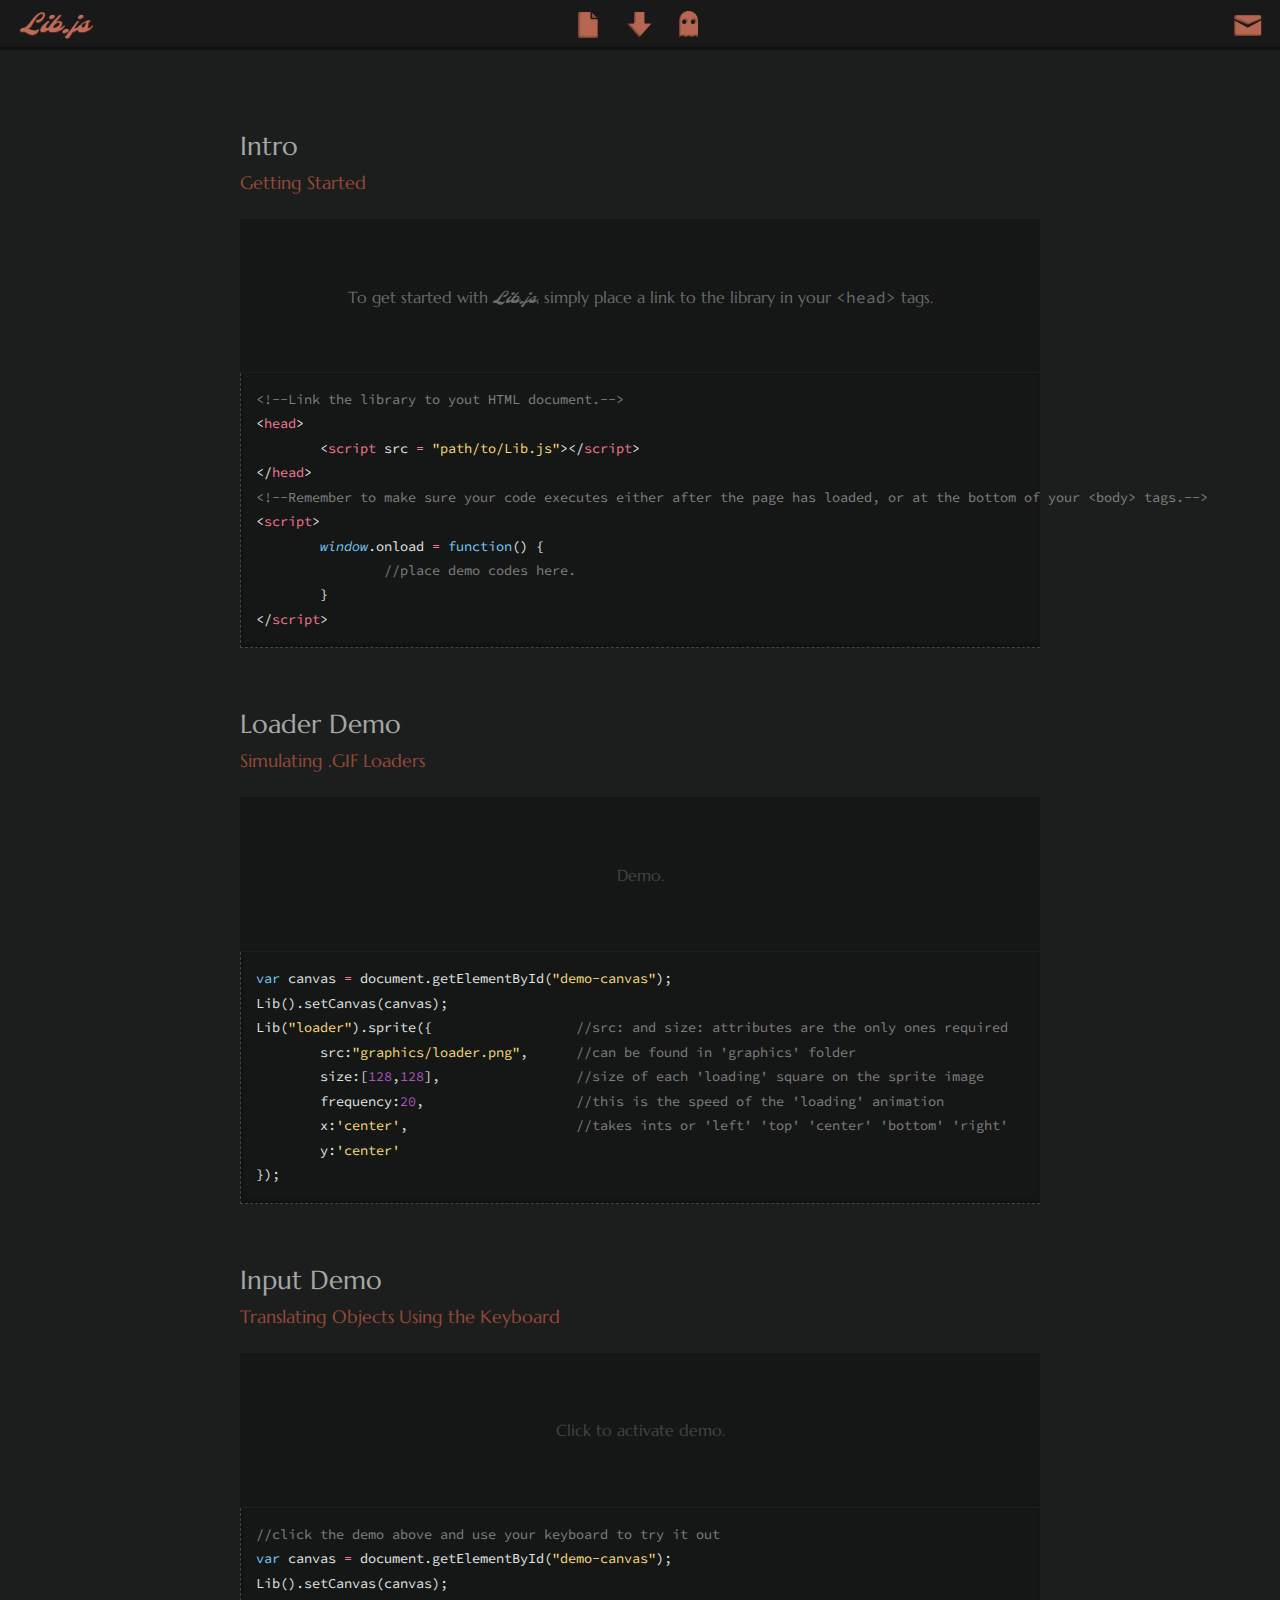
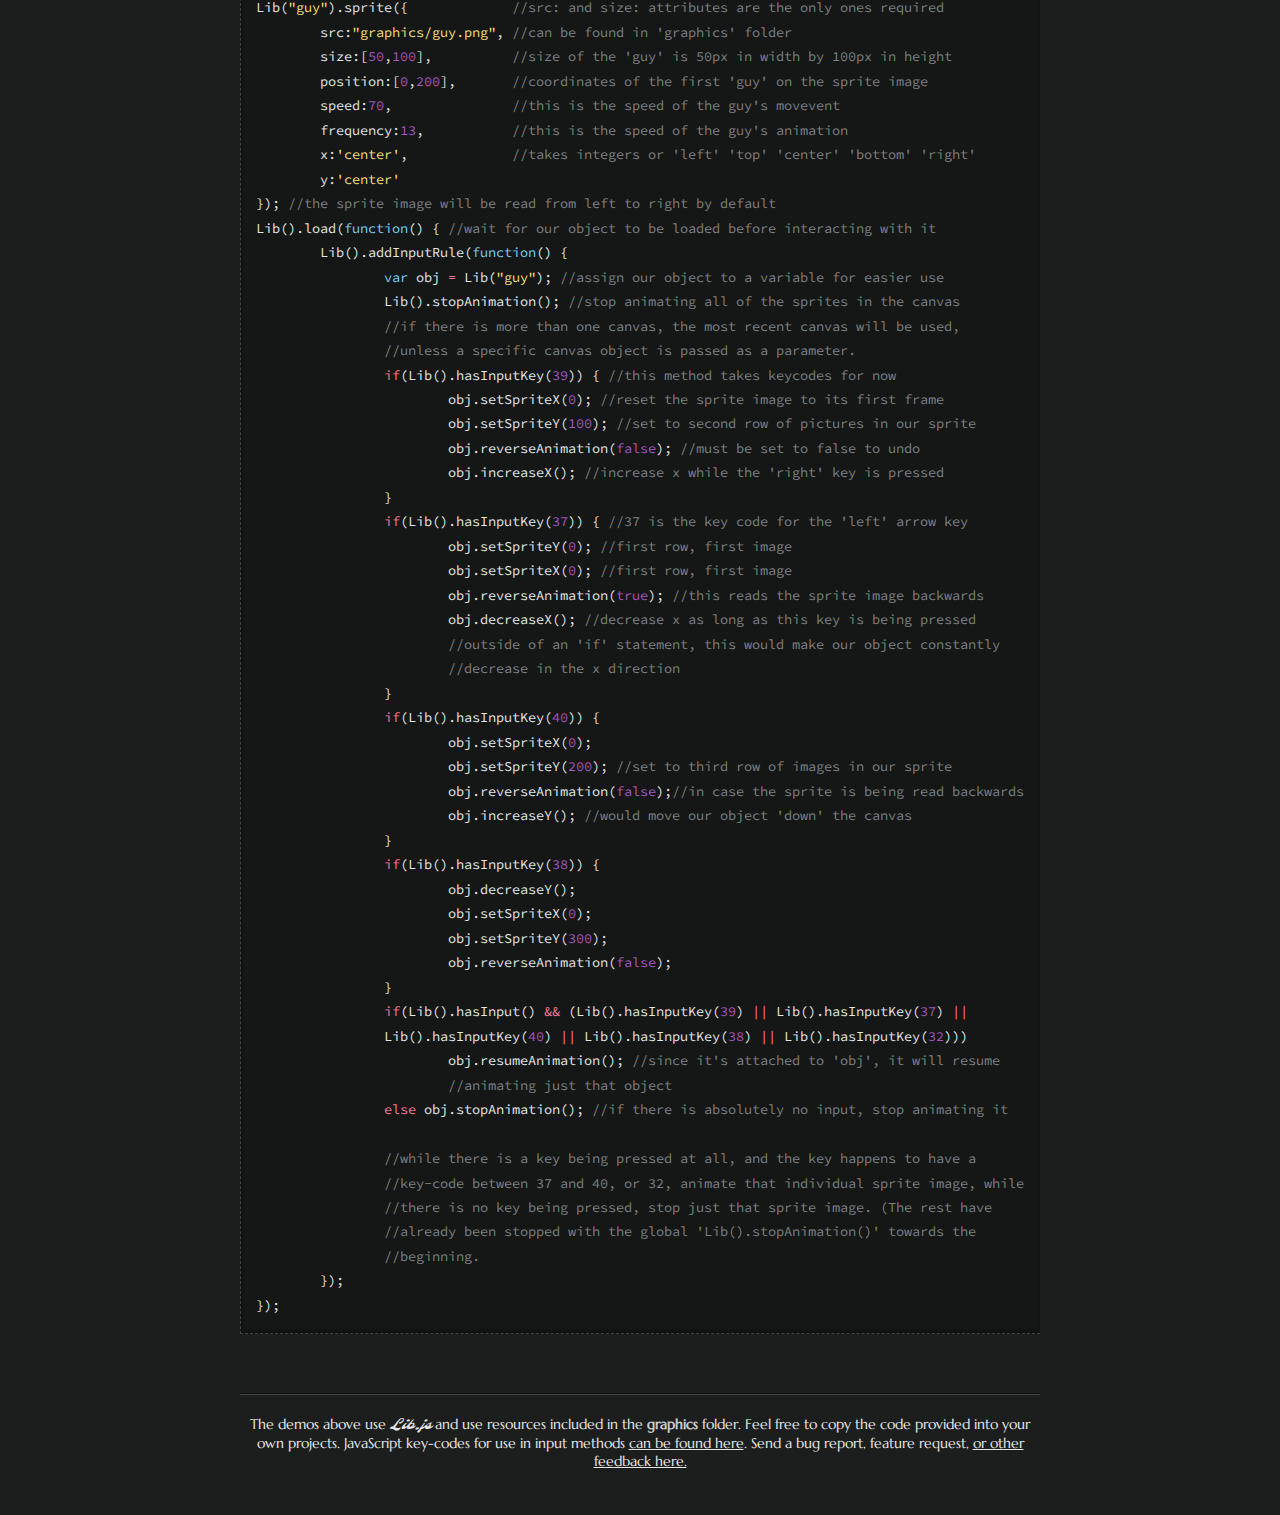
==== docs/index.html @ c692d0a7 "move documentation file to docs folder" ====
<!DOCTYPE html>
<html lang="en-us">
<head>
<meta charset="UTF-8"/>
	<title>Lib.js - Demos</title>
<link rel="stylesheet" href="css/reset.css"/>
<link rel="stylesheet" href="css/styles.css"/>
<script src="https://ajax.googleapis.com/ajax/libs/jquery/2.0.0/jquery.min.js"></script>
<script src="Lib.js"></script>
<script src="data/data.js"></script>
<script>
window.onload = function() {
	var canvas = document.getElementsByTagName("canvas");
	for(var i=0;i<canvas.length;i++) {
		canvas[i].addEventListener('focus',function() {
			Site.canvasFocused = true;
		});
		canvas[i].addEventListener('blur',function() {
			Site.canvasFocused = false;
		});
	}
	Lib().setCanvas(canvas[0]);
	Lib("loader").sprite({
		src:'graphics/loader.png',
		size:[128,128],
		x:'center',
		y:'center'
	});
	Lib().setCanvas(canvas[canvas.length-1]);
	Lib("guy").sprite({
		src:"graphics/guy2.png",
		size:[50,100],
		position:[0,200],
		speed:70,
		frequency:13,
		x:'center',
		y:'center'
	});
	Lib().load(function() {
		Lib().addInputRule(function() {
			var obj = Lib("guy");
			Lib().stopAnimation(canvas[1]);
			if(Lib().hasInputKey(39)) {
				if(obj.getX() >= Lib().canvas.width) obj.setX(-obj.getWidth());
				obj.setSpriteX(0);
				obj.setSpriteY(100);
				obj.reverseAnimation(false);
				obj.increaseX();
			}
			if(Lib().hasInputKey(37)) {
				if(obj.getX() + obj.getWidth() <= 0) obj.setX(Lib().canvas.width);
				obj.setSpriteY(0);
				obj.setSpriteX(0);
				obj.reverseAnimation(true);
				obj.decreaseX();
			}
			if(Lib().hasInputKey(40)) {
				if(obj.getY() >= Lib().canvas.height) obj.setY(-obj.getHeight());
				obj.setSpriteX(0);
				obj.setSpriteY(200);
				obj.reverseAnimation(false);
				obj.increaseY();
			}
			if(Lib().hasInputKey(38)) {
				if(obj.getY() + obj.getHeight() <= 0) obj.setY(Lib().canvas.height);
				obj.decreaseY();
				obj.setSpriteX(0);
				obj.setSpriteY(300);
				obj.reverseAnimation(false);
			}
			if(Lib().hasInput() && (Lib().hasInputKey(39) || Lib().hasInputKey(37) || Lib().hasInputKey(40) || Lib().hasInputKey(38) || Lib().hasInputKey(32))) obj.resumeAnimation();
			else obj.stopAnimation();
		});
	});
};
</script>
</head>
<body>
<div id="top">
	<div id="brand">Lib.js</div><!--#brand-->
	<div id="menu">
		<ul>
			<li data-label="documentation"></li>
			<li data-label="Thanks For Your Support!"></li>
			<li data-label="index"></li>
		</ul>
	</div><!--#menu-->
	<div id="contact">
		<ul>
			<li data-label="contact"></li>
		</ul>
	</div><!--#contact-->
</div><!--#top-->
<div id="wrapper">
	<div class="demo-wrapper" id="demo-wrapper">
		<div class="doc-box-title">Intro</div><!--.subtitle-->
		<div class="doc-box-subtitle">Getting Started</div><!--.subtitle-->
		<div class="doc-box-demo" style="padding:0;">
			<p class="text">To get started with <span class="libjs">Lib.js</span>, simply place a link to the library in your <samp>&lt;head&gt;</samp> tags.</p>
		</div><!--.doc-box-demo-->
		<div class="doc-box-des">
			<pre>
			&lt;!--Link the library to yout HTML document.--&gt;
			&lt;head&gt;
			  &lt;script src = "path/to/Lib.js"&gt;&lt;/script&gt;
			&lt;/head&gt;
			&lt;!--Remember to make sure your code executes either after the page has loaded, or at the bottom of your &lt;body&gt; tags.--&gt;
			&lt;script&gt;
			  window.onload = function() {
			    //place demo codes here.
			  }
			&lt;/script&gt;
			</pre>
		</div><!--.doc-box-des-->
		<div class="doc-box-title">Loader Demo</div><!--.subtitle-->
		<div class="doc-box-subtitle">Simulating .GIF Loaders</div><!--.subtitle-->
		<div class="doc-box-demo">
			<p class="demo">Demo.</p>
			<canvas width="800">
				<pre>
					//Your browser does not support HTML5, try upgrading to a newer one!
				</pre>
			</canvas>
		</div><!--.doc-box-demo-->
		<div class="doc-box-des">
			<pre>
			var canvas = document.getElementById("demo-canvas");
			Lib().setCanvas(canvas);
			Lib("loader").sprite({      //src: and size: attributes are the only ones required
			  src:"graphics/loader.png",  //can be found in 'graphics' folder
			  size:[128,128],      //size of each 'loading' square on the sprite image
			  frequency:20,      //this is the speed of the 'loading' animation
			  x:'center',      //takes ints or 'left' 'top' 'center' 'bottom' 'right'
			  y:'center'
			});
			</pre>
		</div><!--.doc-box-des-->
		<div class="doc-box-title">Input Demo</div><!--.subtitle-->
		<div class="doc-box-subtitle">Translating Objects Using the Keyboard</div><!--.subtitle-->
		<div class="doc-box-demo">
			<p class="demo">Click to activate demo.</p>
			<canvas width="800">
				<pre>
					//Your browser does not support HTML5, try upgrading to a newer one!
				</pre>
			</canvas>
		</div><!--.doc-box-demo-->
		<div class="doc-box-des">
			<pre>
			//click the demo above and use your keyboard to try it out
			var canvas = document.getElementById("demo-canvas");
			Lib().setCanvas(canvas);
			Lib("guy").sprite({    //src: and size: attributes are the only ones required
			  src:"graphics/guy.png",  //can be found in 'graphics' folder
			  size:[50,100],    //size of the 'guy' is 50px in width by 100px in height
			  position:[0,200],  //coordinates of the first 'guy' on the sprite image
			  speed:70,    //this is the speed of the guy's movevent
			  frequency:13,    //this is the speed of the guy's animation
			  x:'center',    //takes integers or 'left' 'top' 'center' 'bottom' 'right'
			  y:'center'
			}); //the sprite image will be read from left to right by default
			Lib().load(function() {  //wait for our object to be loaded before interacting with it
			  Lib().addInputRule(function() {
			    var obj = Lib("guy"); //assign our object to a variable for easier use
			    Lib().stopAnimation(); //stop animating all of the sprites in the canvas
			    //if there is more than one canvas, the most recent canvas will be used,
			    //unless a specific canvas object is passed as a parameter.
			    if(Lib().hasInputKey(39)) { //this method takes keycodes for now
			      obj.setSpriteX(0); //reset the sprite image to its first frame
			      obj.setSpriteY(100); //set to second row of pictures in our sprite
			      obj.reverseAnimation(false); //must be set to false to undo
			      obj.increaseX(); //increase x while the 'right' key is pressed
			    }
			    if(Lib().hasInputKey(37)) { //37 is the key code for the 'left' arrow key
			      obj.setSpriteY(0); //first row, first image
			      obj.setSpriteX(0); //first row, first image
			      obj.reverseAnimation(true); //this reads the sprite image backwards
			      obj.decreaseX(); //decrease x as long as this key is being pressed
			      //outside of an 'if' statement, this would make our object constantly
			      //decrease in the x direction
			    }
			    if(Lib().hasInputKey(40)) {
			      obj.setSpriteX(0);
			      obj.setSpriteY(200); //set to third row of images in our sprite
			      obj.reverseAnimation(false);//in case the sprite is being read backwards
			      obj.increaseY(); //would move our object 'down' the canvas
			    }
			    if(Lib().hasInputKey(38)) {
			      obj.decreaseY();
			      obj.setSpriteX(0);
			      obj.setSpriteY(300);
			      obj.reverseAnimation(false);
			    }
			    if(Lib().hasInput() &amp;&amp; (Lib().hasInputKey(39) || Lib().hasInputKey(37) ||
			    Lib().hasInputKey(40) || Lib().hasInputKey(38) || Lib().hasInputKey(32)))
			      obj.resumeAnimation(); //since it's attached to 'obj', it will resume
			      //animating just that object
			    else obj.stopAnimation(); //if there is absolutely no input, stop animating it

			    //while there is a key being pressed at all, and the key happens to have a
			    //key-code between 37 and 40, or 32, animate that individual sprite image, while
			    //there is no key being pressed, stop just that sprite image. (The rest have
			    //already been stopped with the global 'Lib().stopAnimation()' towards the
			    //beginning.
			  });
			});
			</pre>
		</div><!--.doc-box-des-->
		<div class="doc-box">
			<div id="footer" style="padding-bottom:15px;margin-top:10px;">The demos above use <span class="libjs">Lib.js</span> and use resources included in the <b>graphics</b> folder. Feel free to copy the code provided into your own projects. JavaScript key-codes for use in input methods <a href="http://www.cambiaresearch.com/articles/15/javascript-char-codes-key-codes">can be found here</a>. Send a bug report, feature request,  <a href="mailto:juuanv@gmail.com">or other feedback here.</a></div><!--#footer-->
		</div><!--.doc-box-->
	</div><!--.demo-wrapper-->
</div><!--#wrapper-->
</body>
</html>
---- docs/css/styles.css ----
@import url(http://fonts.googleapis.com/css?family=Source+Code+Pro);
@import url(http://fonts.googleapis.com/css?family=Marcellus);
@import url(http://fonts.googleapis.com/css?family=Molle:400italic);

a {
text-decoration:none; color:inherit;
}
body,html {
width:100%; font:normal 16px 'Marcellus'; color:#f0f0f0;
}
body {
background:rgb(28,30,29); font:normal 16px 'Marcellus',sans-serif; color:rgb(228,230,229);
}

#top {
width:100%; height:50px; background:rgba(16,16,16,0.35)/*rgb(148,72,57) rgb(228,230,230)*/; border-bottom:0 solid rgb(41,41,41)/*rgb(166,151,151)*/; position:relative;
box-shadow:inset 0 -3px 0 rgb(16,16,16);
}
	#brand {
	min-width:10px; padding:9px 9px 9px 20px; text-align:left; margin:0; font-style:italic; font-family:'Molle'; font-size:1.6em; color:rgb(191,107,90); text-shadow:0 1px 0 rgb(92,45,36); position:absolute; cursor:default;
	}
	#menu {
	width:173px; height:100%; margin:0 auto; color:black;
	}
		#menu ul,#contact ul {
		display:block; width:100%; height:100%;
		}
			#menu ul li,#contact ul li {
			display:inline; float:left; min-width:20px; padding:10px; text-align:center; margin:6px 8px 6px 8px; min-height:20px;
			background:url(i/sprite.png); position:relative;
			}
				#menu .label,#contact .label,#Compatibility .label {
				min-width:90px; min-height:20px; background:black; position:absolute; bottom:0; padding:1px 7px 4px 7px; border-radius:3px; text-align:center; color:white;
				}
	#contact {
	width:40px; height:100%; position:absolute; right:20px; top:6px;
	}
#wrapper {
width:94%; margin:12px auto 50px auto;
}
	#note-wrapper {
	width:100%; min-height:100px; float:left; clear:both;
	}
		#preview canvas {
		position:absolute; left:0; top:0; width:100%; height:100%;
		}
		#syntax {
		box-shadow:0 1px 0 rgb(52,57,52); font-size:1.1em;
		}
			#syntax pre {
			font-family:'Source Code Pro'; text-align:left; line-height:1.8em; display:block; margin:0; font-size:0.85em; padding:7px 0 7px 15px;
			border-bottom:1px dashed rgb(64,70,64); border-left:1px dashed rgb(64,70,64); background:rgba(16,17,16,0.55);
			box-shadow: inset 1px -2px 3px rgb(16,16,16);
			}
				#syntax pre b {
				color:rgb(221,235,151);
				}
				#syntax pre or {
				color:rgb(235,207,151);
				}
	.box-wrapper {
	width:100%; min-height:100px; float:left; clear:both; margin-bottom:50px;
	}
		.box-wrapper a {
		color:rgb(148,72,57);
		}
			.box-wrapper a:hover {
			text-decoration:underline;
			}
		#about {
		background:; padding:10px; border-bottom:1px solid rgb(16,16,16);
		box-shadow:0 1px 0 rgb(52,57,52); text-align:justify; color:rgb(173,205,210)/*rgb(202,205,205)*/; text-shadow:0 -1px 0 rgb(37,39,38);
		}
			#about a {
			text-decoration:underline; color:rgb(145,216,249);
			}
		.box {
		width:600px; min-height:20px; margin:60px auto 60px auto; clear:both;
		}
		.box-title {
		font-size:2em; padding-top:20px; text-align:center; color:rgb(163,168,166); text-shadow:0 -1px 0 rgb(0,0,0);
		}
	#sidebar {
	float:left; width:220px; min-height:200px; border-right:1px solid rgb(64,70,64); margin:50px 0 0; padding:20px 0 0 0;
	box-shadow:inset -1px 0 0 rgb(16,16,16);
	}
		#sidebar ul {
		width:100%; display:block; float:left;
		}
			#sidebar ul li {
			display:block; min-width:100px; float:left; text-align:left; clear:both; margin:5px 0 5px 0; color:rgb(163,168,166); cursor:pointer;
			}
				#sidebar ul li:hover {
				text-decoration:underline;
				}
				#sidebar ul li.sub1 {
				padding-left:40px; font-size:0.8em;
				}
	#doc-content {
	min-width:500px; max-width:800px;float:left; min-height:100px; margin:50px 0 0 30px; padding:20px 0 0 0;
	}
		.doc-spotlight {
		float:left; min-height:10px; padding:10px; background:rgb(16,16,16); font-size:1.135em; border-bottom:2px solid rgb(0,0,0); text-shadow:0 -1px 0 black; color:rgb(163,168,166); clear:right;
		}
			.doc-spotlight a {
			font:inherit; color:rgb(148,72,57);
			}
		.doc-box-wrapper {
		float:left; width:100%; height:100px; margin:20px 0 0 0; text-align:justify; color:rgb(202,204,204); text-shadow:0 -1px 0 black;
		}
			#footer {
			width:100%; clear:both; float:left; min-height:10px; margin-top:50px; padding:20px 0 50px 0; border-top:1px solid rgb(64,70,64);
			text-align:center; font-size:0.9em;
			box-shadow:0 -1px 0 rgb(16,16,16);
			}
			.doc-box-subtitle {
			font-size:1.1em; float:left; margin:0 0 10px 0; color:rgb(163,168,166); clear:both; text-align:left; color:rgb(148,72,57);
			}
			.doc-box-title {
			font-size:1.6em; float:left; margin:20px 0 10px 0; color:rgb(163,168,166); clear:both;
			}
			.doc-box {
			float:left; margin:10px 0 30px 0; clear:both;
			}
				.doc-box a {
				text-decoration:underline;
				}
				.doc-box b {
				color:rgb(203,205,204);
				}
				.doc-box code {
				
				}
				.doc-box p {
				display:block; font-size:0.965em; min-height:1em;
				}
					.doc-box p.def {
					font-size:0.9em; color:rgb(138,146,121);
					}
					.doc-box p.def2 {
					font-size:0.9em; color:rgb(173,205,210);
					}
				.doc-box pre {
				font-family:'Source Code Pro'; text-align:left; line-height:1.8em; display:block; margin:25px 0 25px 0; font-size:0.9em; padding:15px 15px 15px 15px; clear:both;
				border-bottom:1px dashed rgb(64,70,64); border-left:1px dashed rgb(64,70,64); word-wrap:break-word; width:769px; max-width:769px; background:rgba(16,17,16,0.55);
				box-shadow: inset 1px -2px 3px rgb(16,16,16);
				}
				.doc-box samp {
				font-family:'Source Code Pro'; color:rgb(145,216,249);
				}
				.doc-box ul {
				display:block; width:800px; float:left; margin:30px 0 0 0; font-size:0.9em; position:relative;
				}
				.doc-box ul li {
				float:left; padding:15px 0 10px 0; width:220px; margin:2px 0 2px 0; position:relative;
				}
					.doc-box ul li.des {
					border-top:1px dashed rgb(54,54,54); width:360px; margin-right:70px; float:left;
					}
						.doc-box ul li.des b {
						color:rgb(211,62,21);
						}
					.doc-box ul li.req {
					border-top:1px dashed rgb(54,54,54); width:150px;
					}
				.doc-box ul li.icon {
				width:100px; height:100px; background:url(i/sprite.png) no-repeat 0 0;
				}
				.doc-box-demo {
				width:800px; margin:25px 0 25px 0; clear:both; padding:15px 0 15px 20px;
				width:100%; max-width:800px; background:rgba(16,17,16,0.55); position:relative;
				box-shadow: inset 1px -2px 3px rgb(16,16,16); float:left;
				}
					.doc-box-demo canvas {
					width:780px; z-index:999; position:relative;
					}
					.doc-box-demo p.demo {
					display:block; padding:10% 0 0 0; width:100%; text-align:center; position:absolute; top:0; left:0; color:rgb(65,69,68);
					}
					.doc-box-demo p.text {
					float:left; margin:0; padding:0; position:relative; text-align:center; width:100%; height:85px; color:rgb(102,108,107);
					}
					.doc-box-demo samp {
					font-family:'Source Code Pro';
					}
	.demo-wrapper {
	width:800px; margin:50px auto 0 auto; padding:10px 0 10px 0; min-height:100px;
	}
		.demo-wrapper .doc-box-demo {
		padding:0; margin:15px 0 0 0; border:0; box-shadow:0 0 0 black; float:left;
		}
		.demo-wrapper .doc-box-demo canvas {
		width:100%; margin:0;
		}
		.demo-wrapper .doc-box-demo p {
		padding-top:8.45%;
		}
			.doc-box-des {
			width:100%; min-height:30px; margin-bottom:40px; float:left;
			}
				.doc-box-des pre {
				font-family:'Source Code Pro'; text-align:left; line-height:1.8em; float:left; margin-top:1px; font-size:0.85em; padding:15px; clear:both;
				border-bottom:1px dashed rgb(64,70,64); border-left:1px dashed rgb(64,70,64); word-wrap:break-word; width:769px; max-width:769px; background:rgba(16,17,16,0.55);
				box-shadow: inset 1px -2px 3px rgb(16,16,16);
				}
.note {
width:500px; height:350px; background:/*rgb(44,100,110)*/; margin:70px 0 0 80px; position:relative; border-width:0 0 1px 0; border-style:solid; border-color:rgb(16,16,16);
float:left; padding:25px; color:rgb(163,168,166); text-align:center; text-shadow:0 -1px 0 black/*rgb(59,133,146)*/; border-radius:1px; display:block;
}
	.note p {
	display:table-cell; vertical-align:middle;
	}
	.note-back {
	background:rgba(16,17,16,0.55); border-color:rgb(93,45,36); text-shadow:0 1px 0 rgb(191,107,90);
	border-left:0px solid rgb(16,16,16); border-bottom:0;
	box-shadow: inset 2px 2px 3px rgb(16,16,16);
	}
.separator {
width:800px; height:0; border-top:1px solid rgb(16,16,16); border-bottom:1px solid rgb(52,57,52); clear:both; margin:0 auto;
}
.vert-shader-1,.vert-shader-2 {
width:1px; height:100%; position:absolute; background:rgb(47,52,50); top:0;
}
.vert-shader-2 {
background:rgba(255,255,255,0.25);
}
.hor-shader-1,.hor-shader-2,.hor-shader-3 {
width:100%; height:1px; position:absolute; background:rgb(47,52,50); left:0;
}
.hor-shader-2 {
background:rgba(255,255,255,0.25);
}
.hor-shader-3 {
background:rgb(166,151,151);
}
.left {
left:0;
}
.right {
right:0;
}
.top {
top:0;
}
.bottom {
bottom:0;
}
.libjs {
font-family:'Molle',cursive; font-style:italic;
}
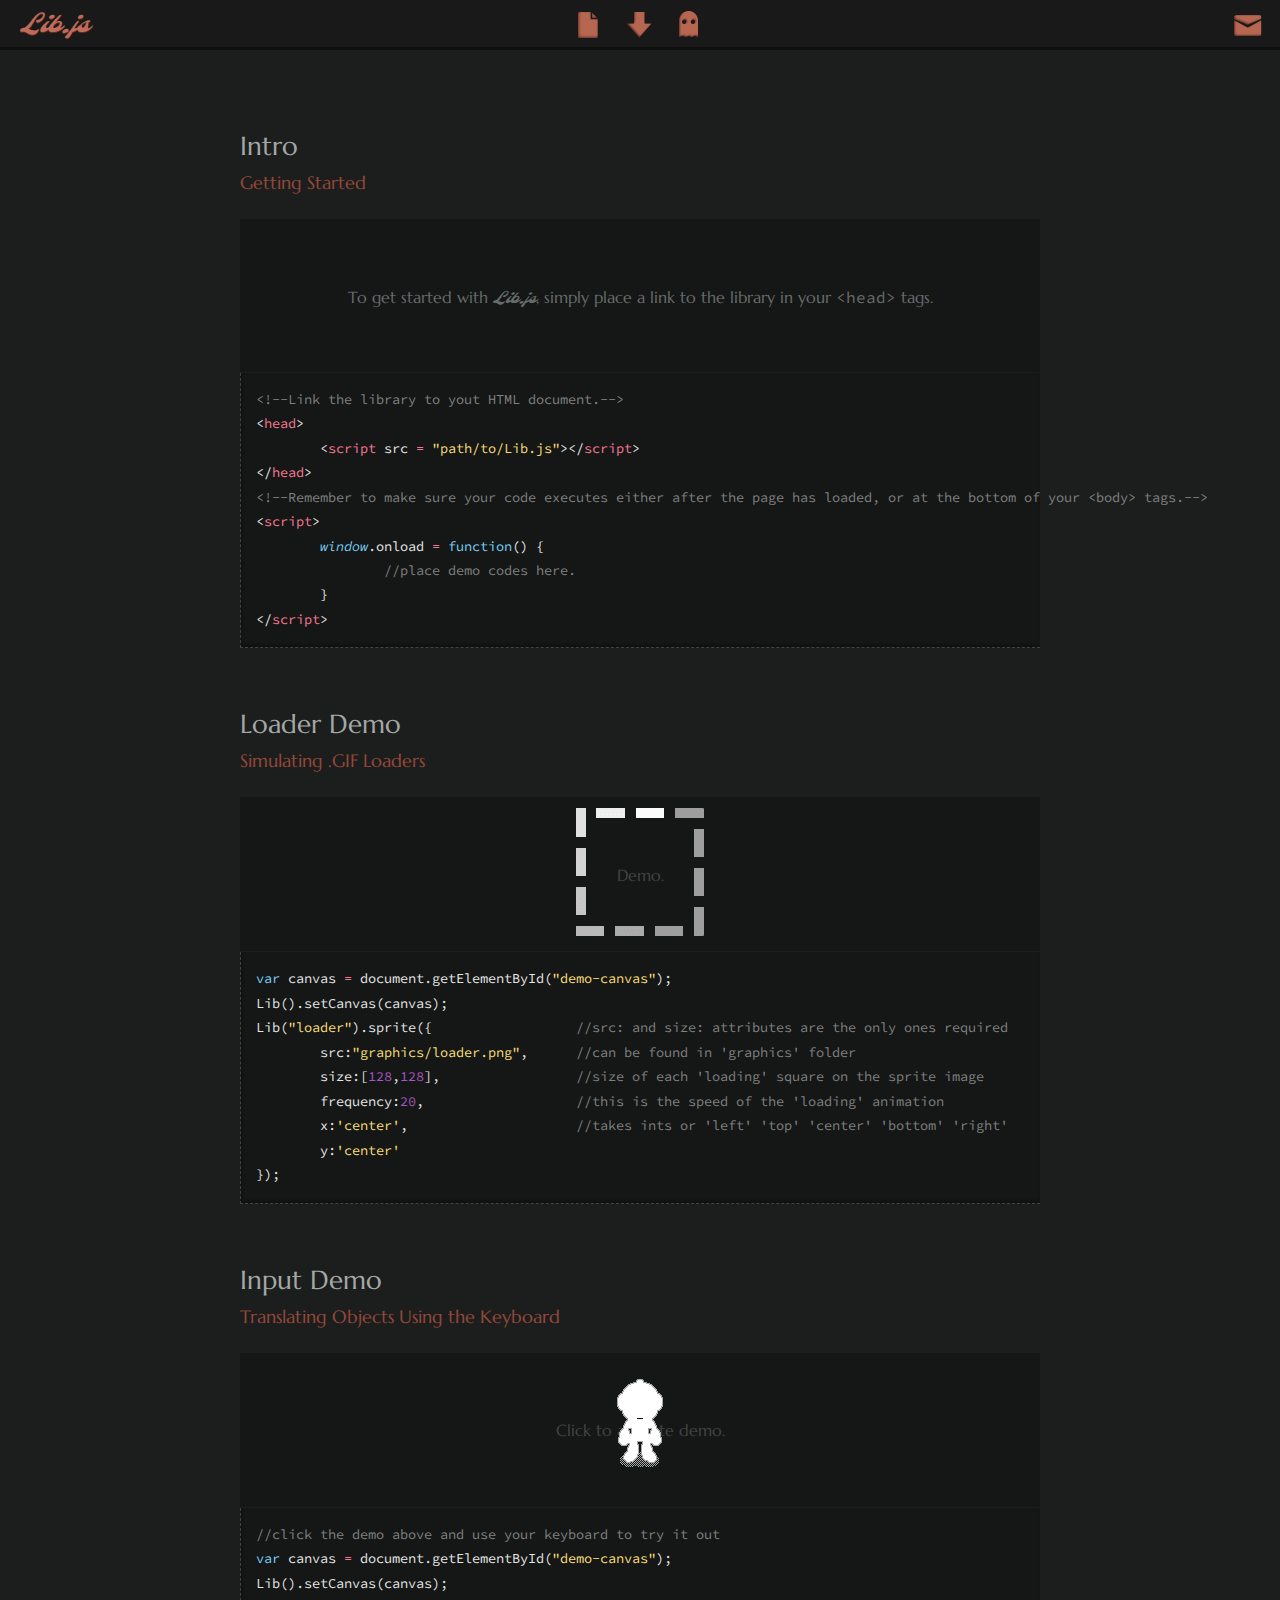
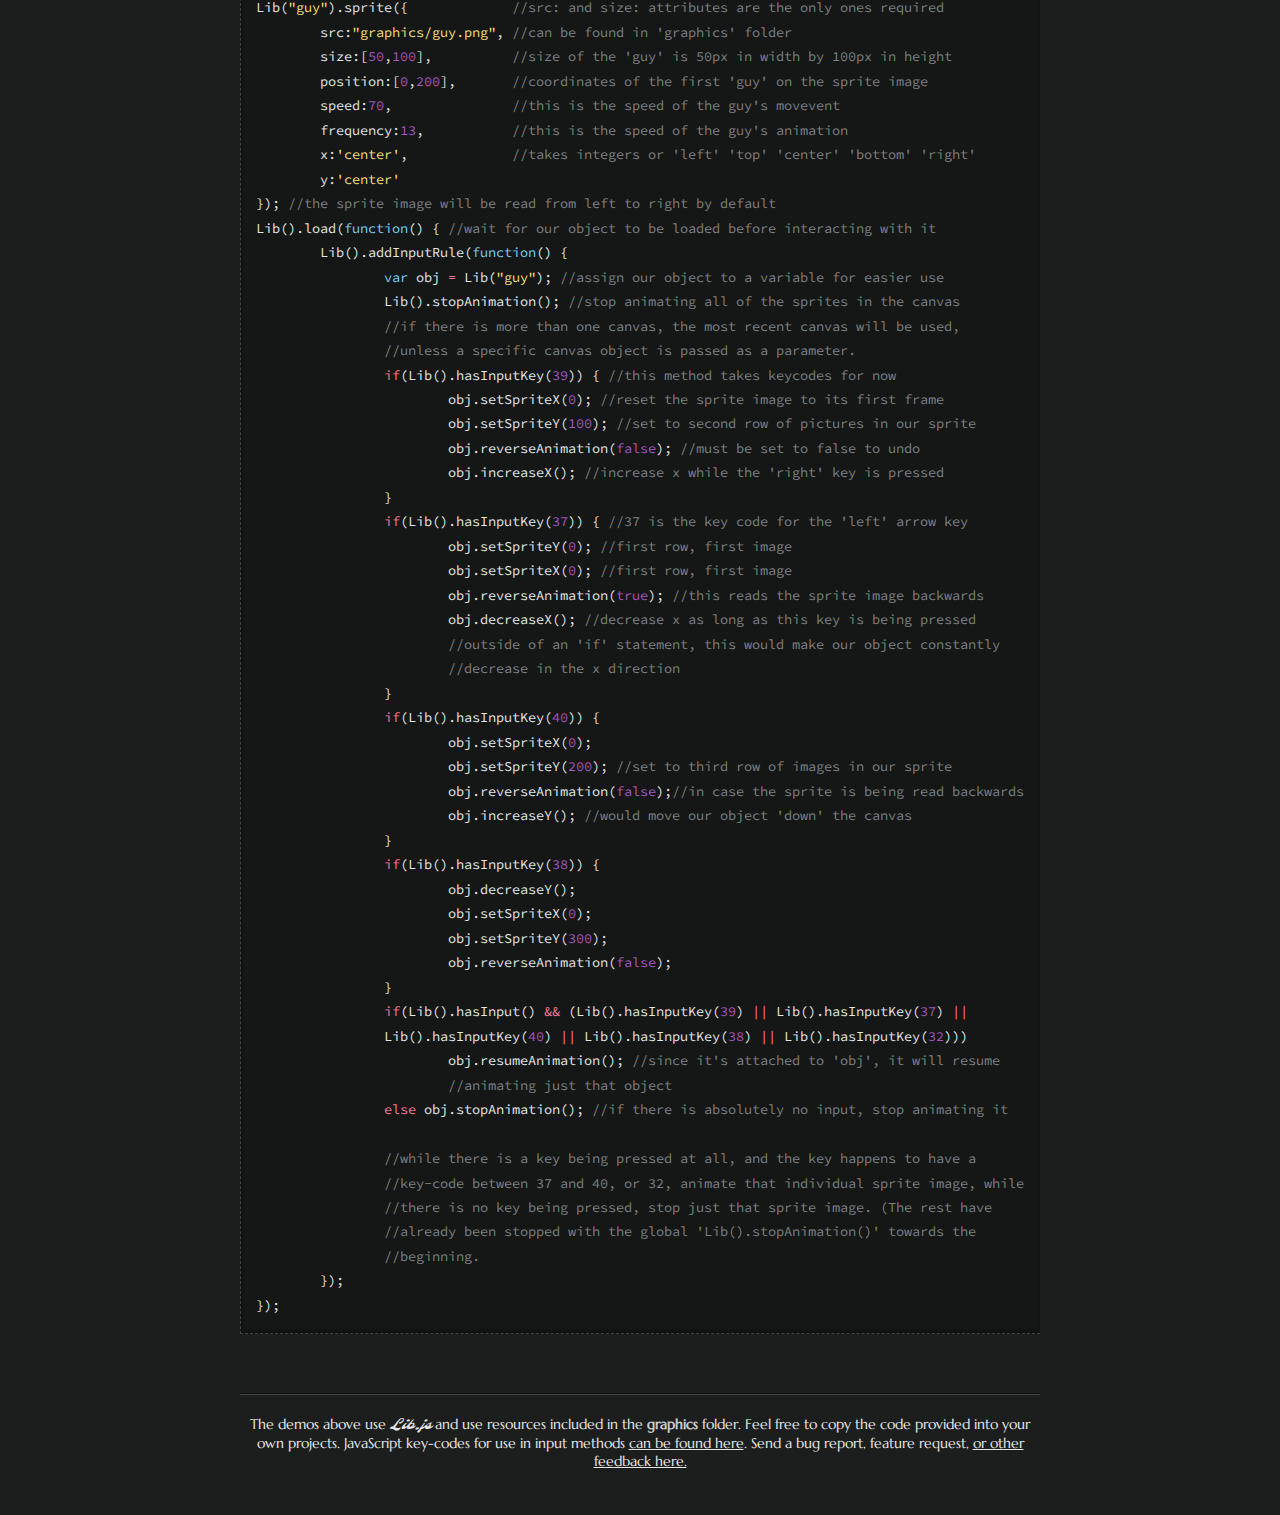
==== commit 4e82f60e: "fix resouece paths to reflect new file location for documentation.html and index.html" ====
--- a/docs/index.html
+++ b/docs/index.html
@@ -6,7 +6,7 @@
 <link rel="stylesheet" href="css/reset.css"/>
 <link rel="stylesheet" href="css/styles.css"/>
 <script src="https://ajax.googleapis.com/ajax/libs/jquery/2.0.0/jquery.min.js"></script>
-<script src="Lib.js"></script>
+<script src="../Lib.js"></script>
 <script src="data/data.js"></script>
 <script>
 window.onload = function() {
@@ -21,14 +21,14 @@
 	}
 	Lib().setCanvas(canvas[0]);
 	Lib("loader").sprite({
-		src:'graphics/loader.png',
+		src:'../graphics/loader.png',
 		size:[128,128],
 		x:'center',
 		y:'center'
 	});
 	Lib().setCanvas(canvas[canvas.length-1]);
 	Lib("guy").sprite({
-		src:"graphics/guy2.png",
+		src:"../graphics/guy2.png",
 		size:[50,100],
 		position:[0,200],
 		speed:70,
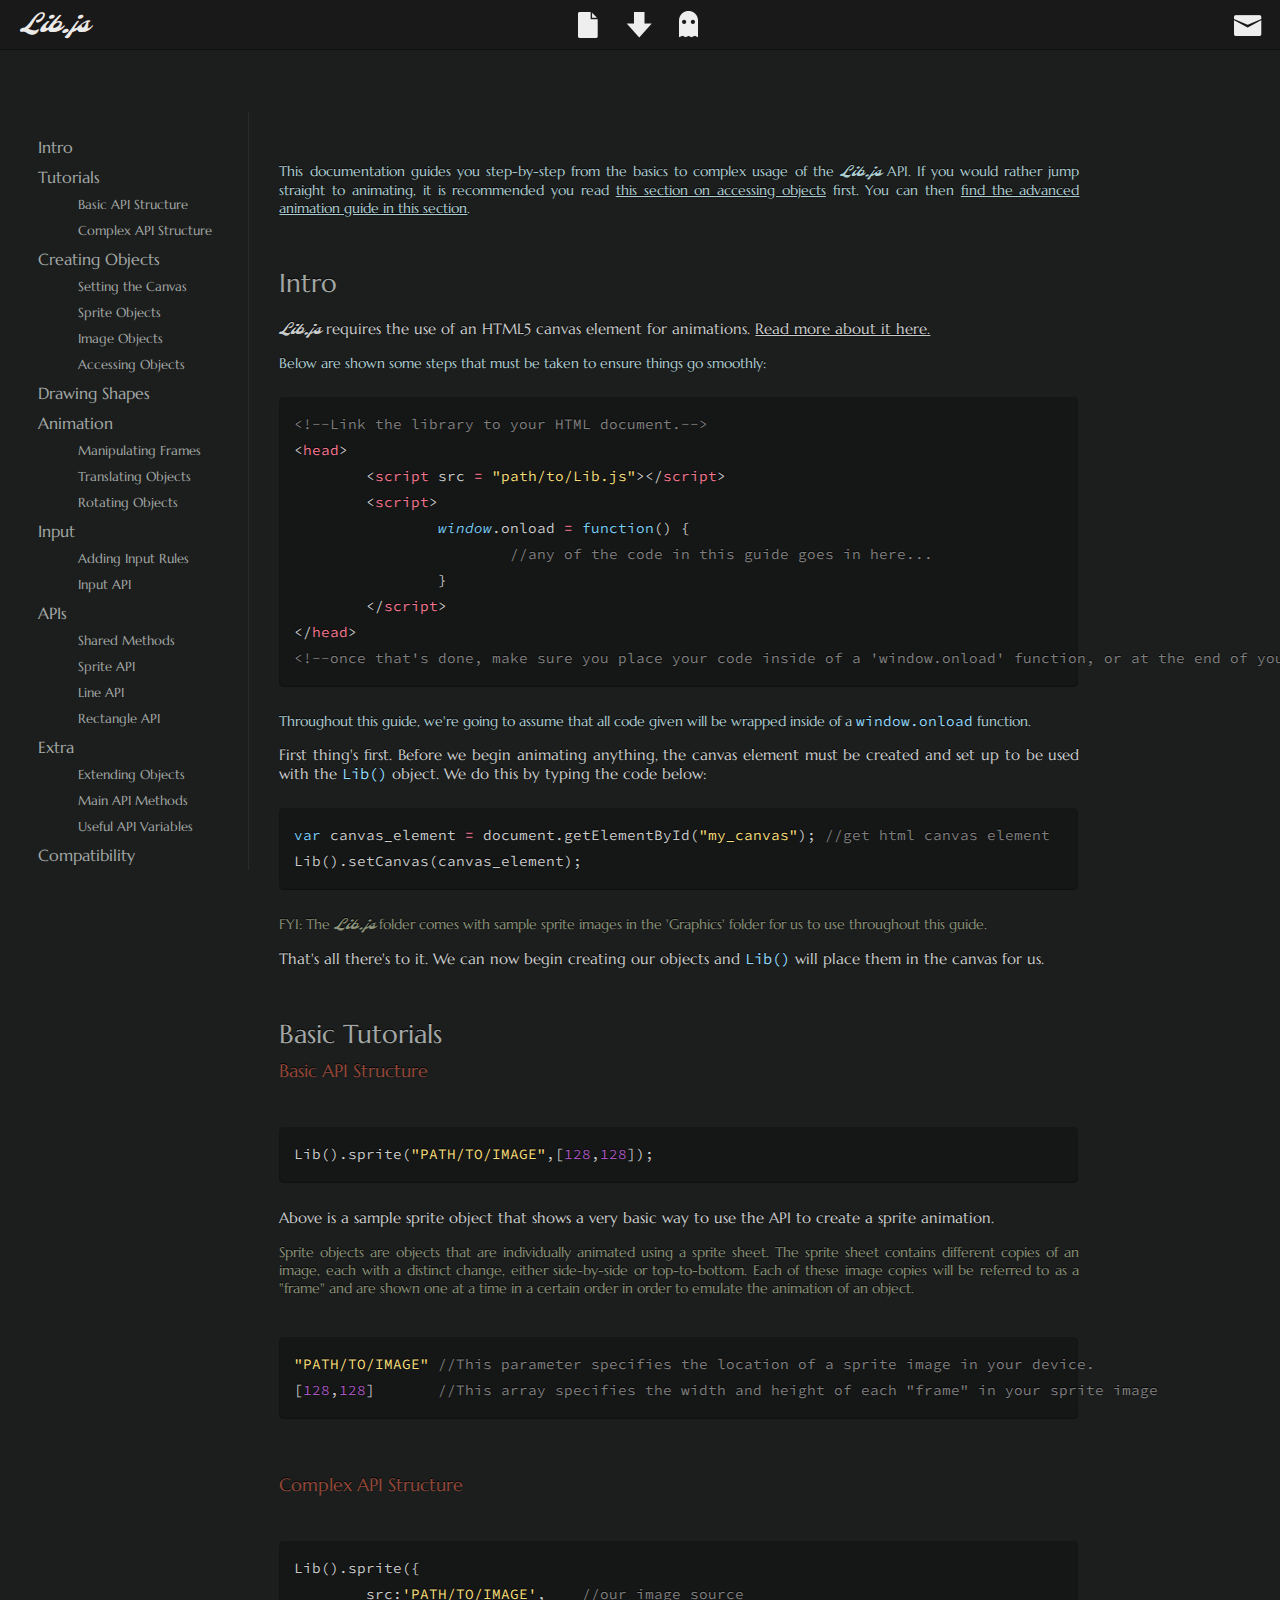
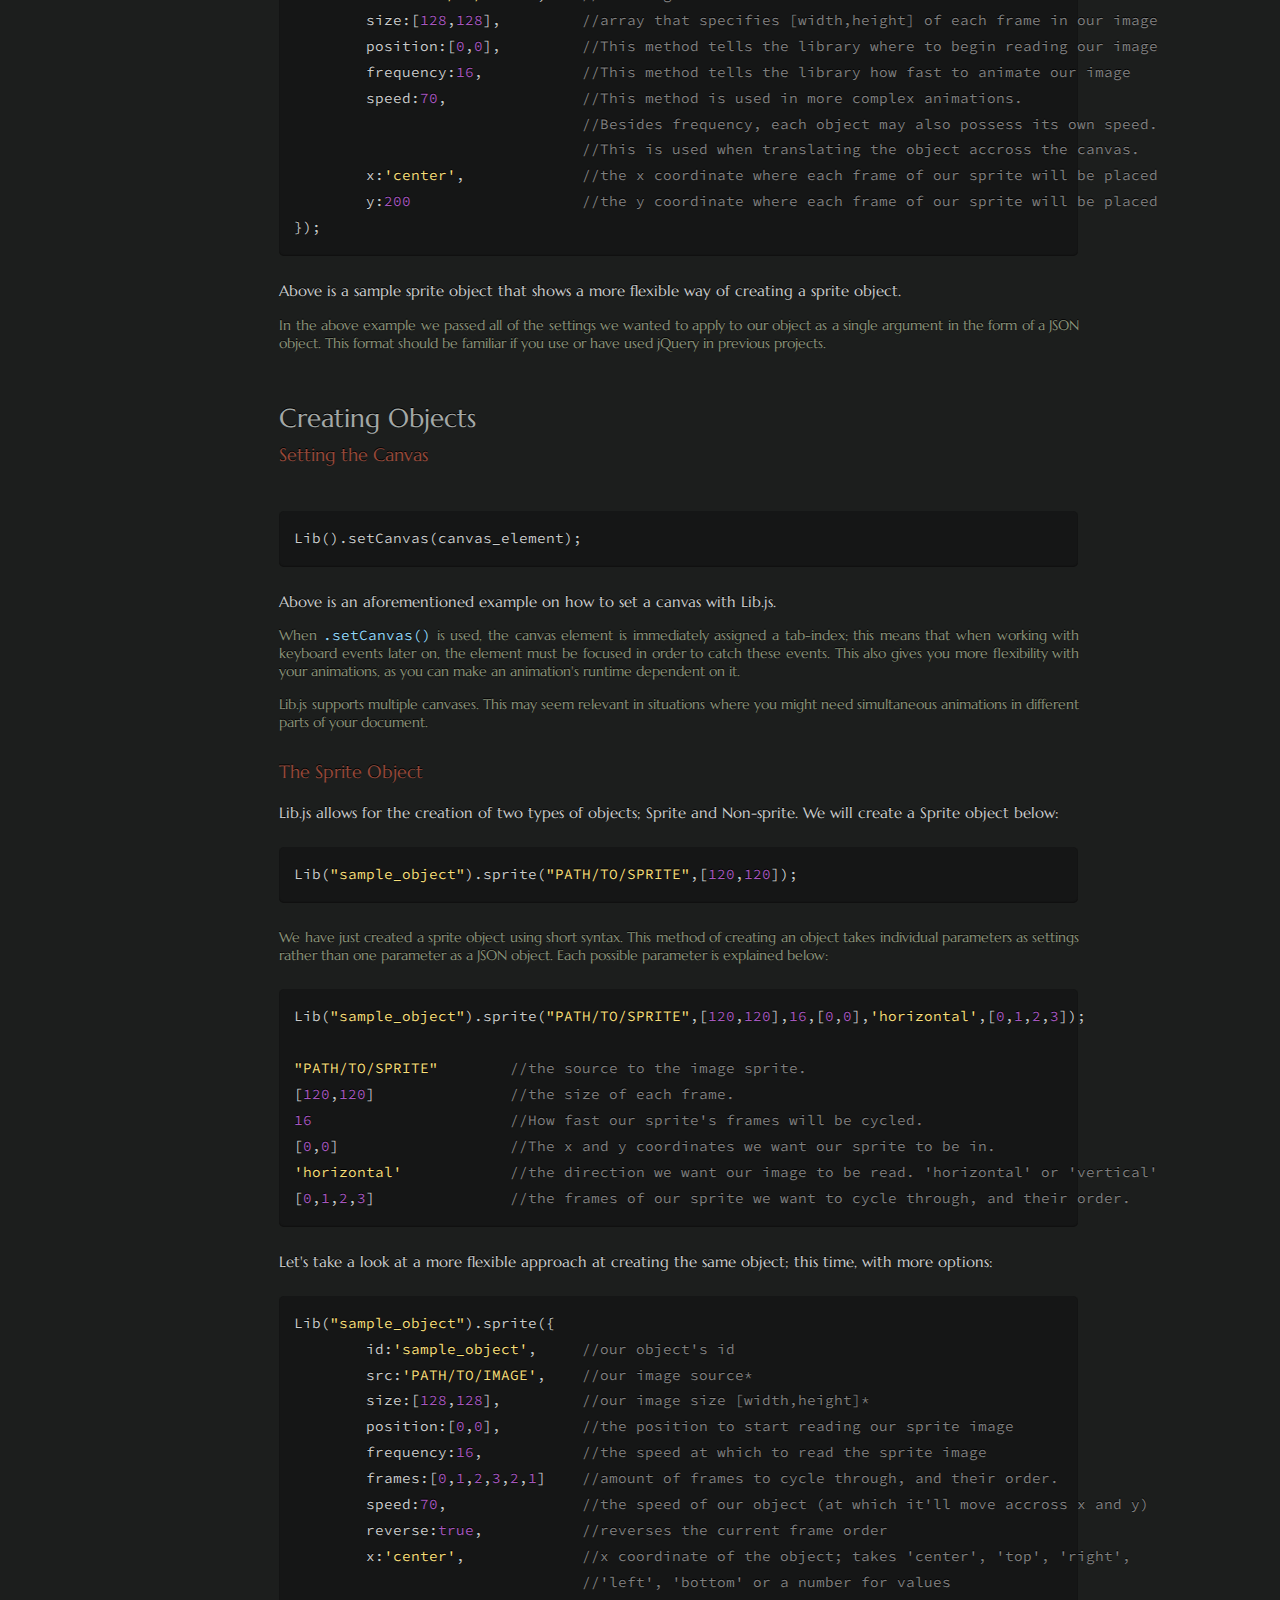
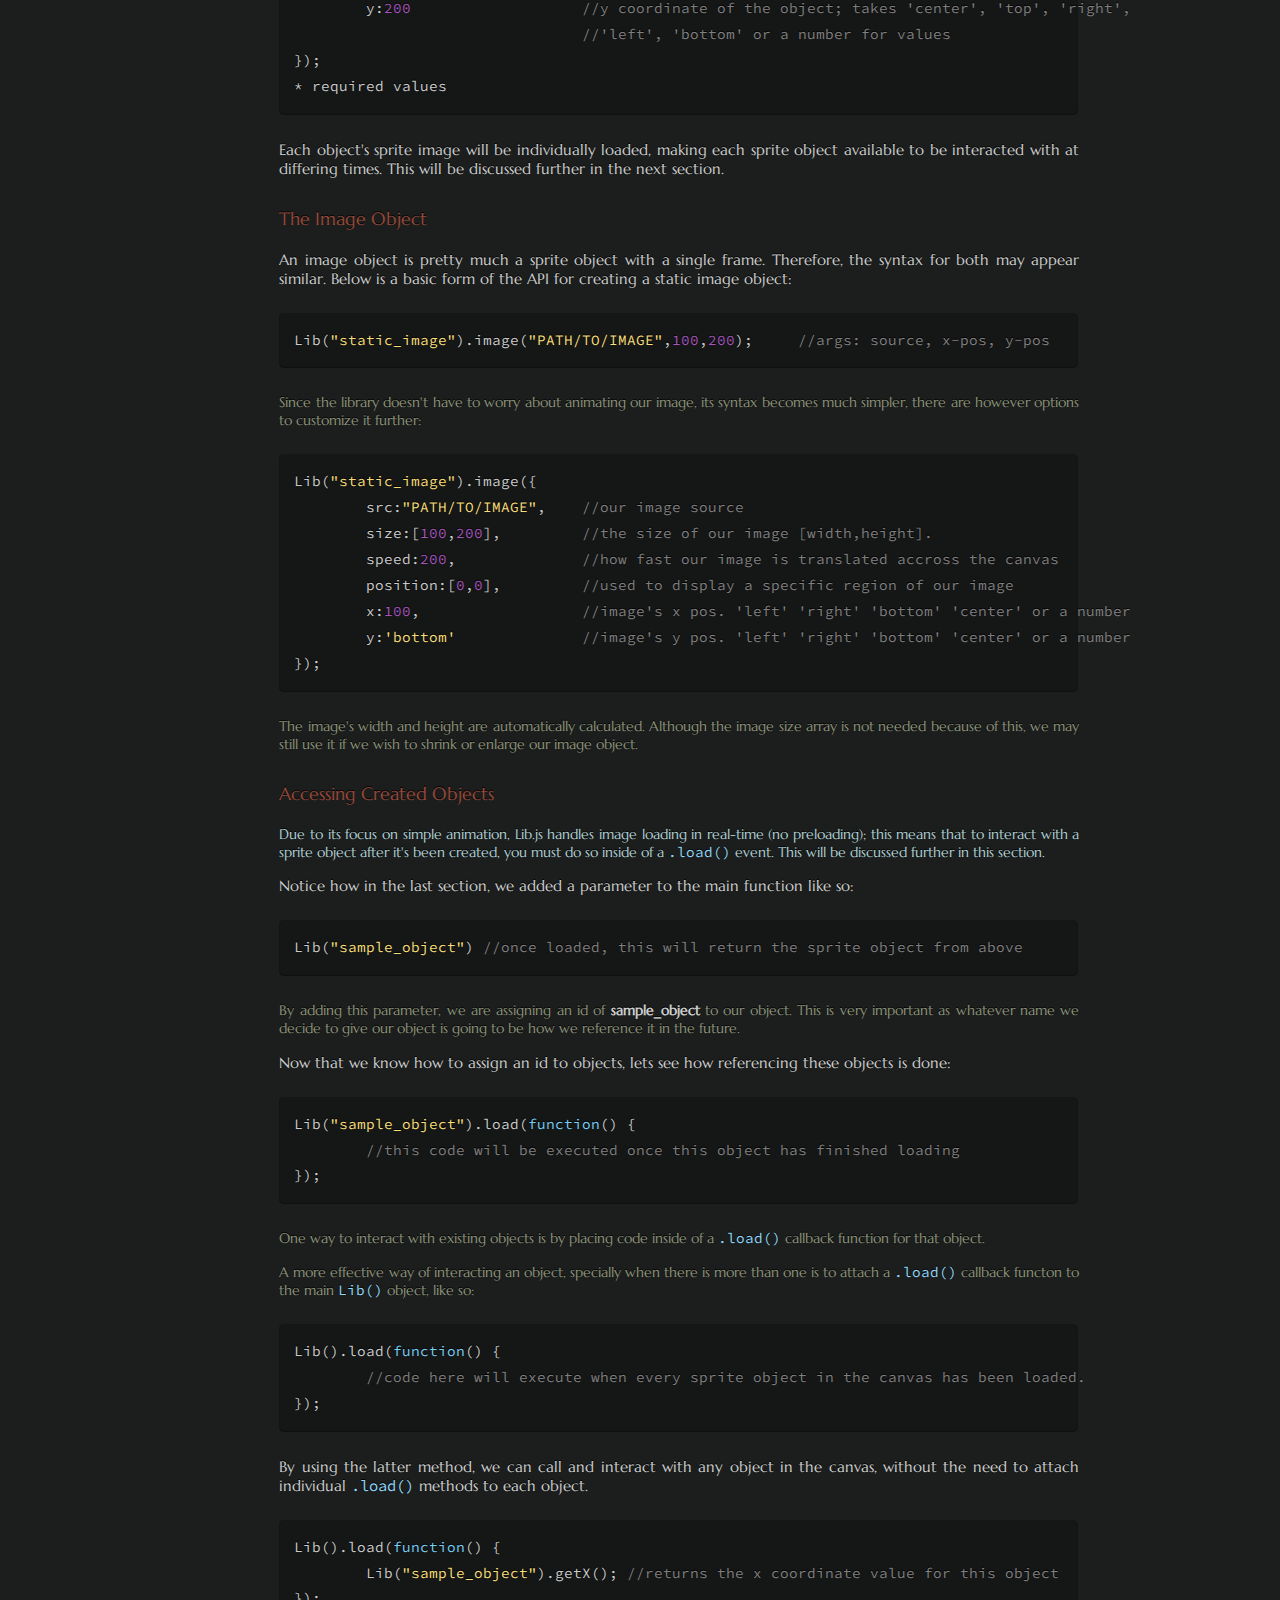
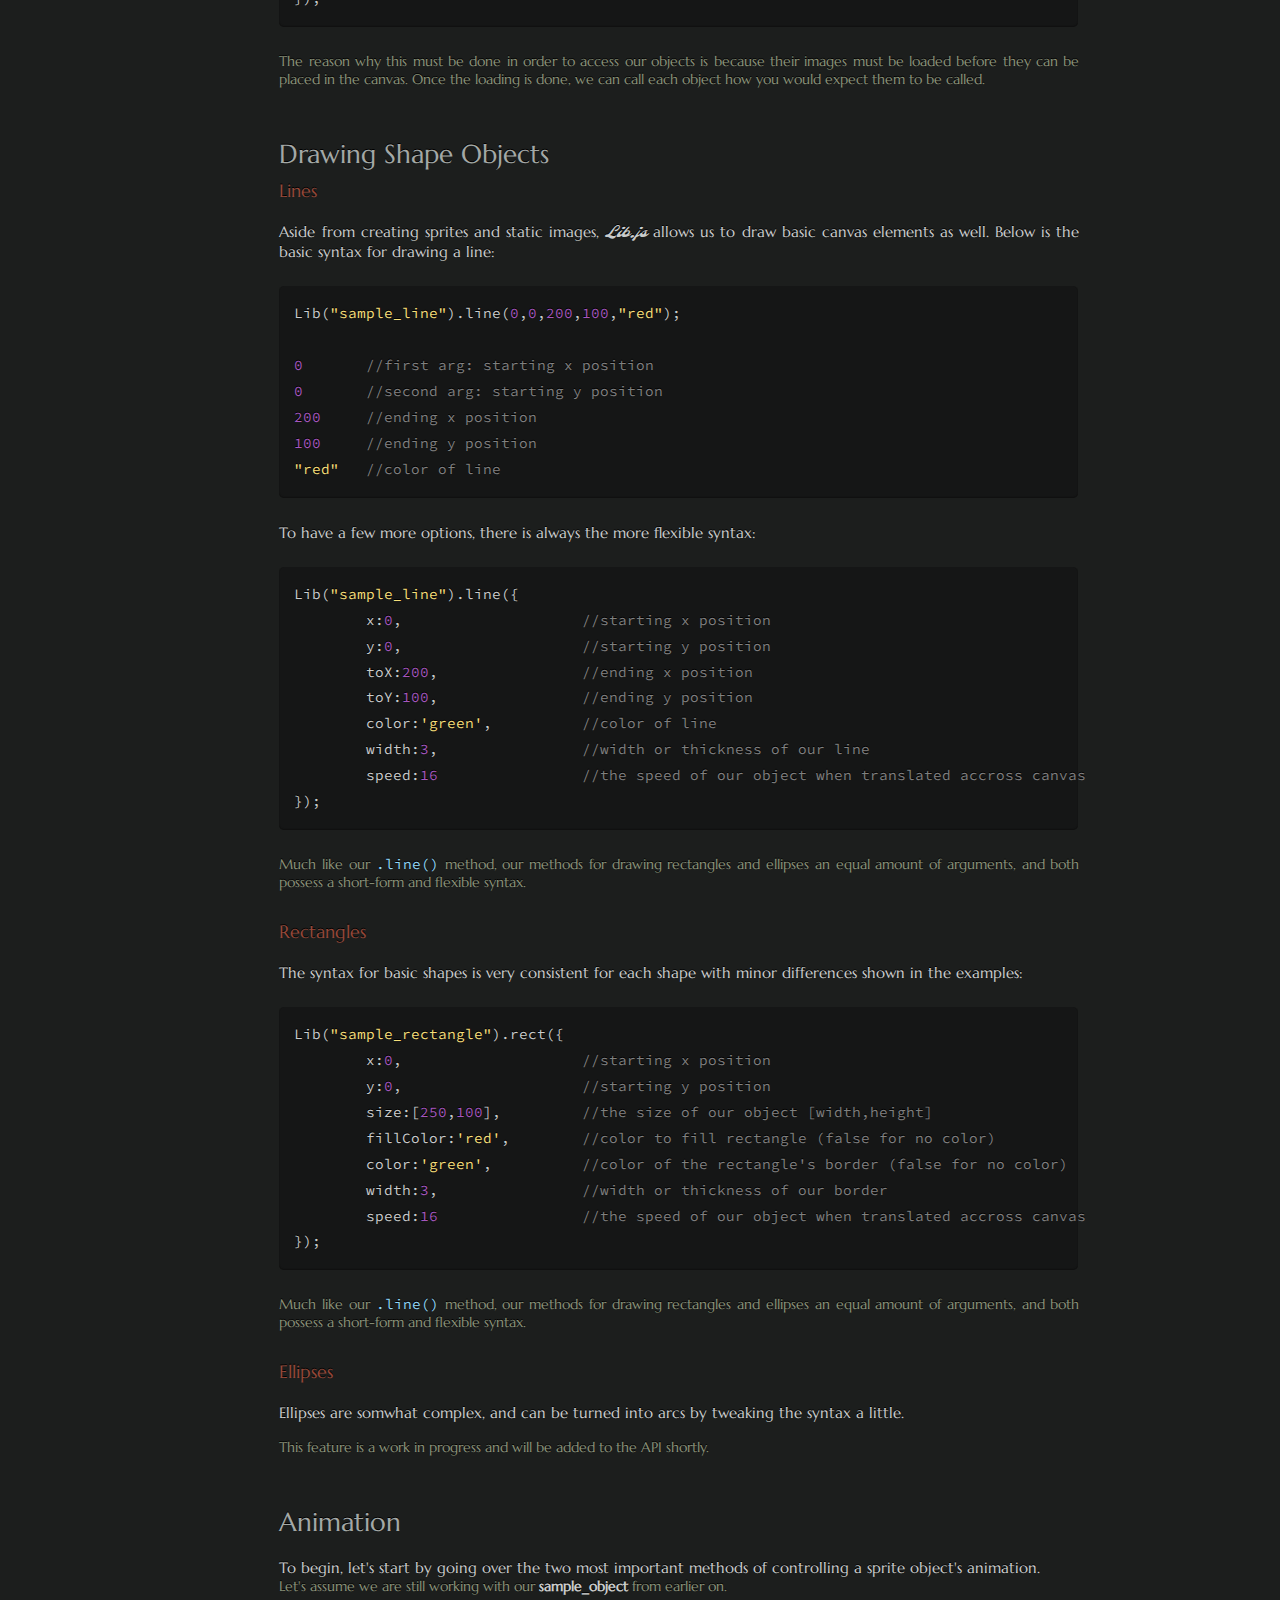
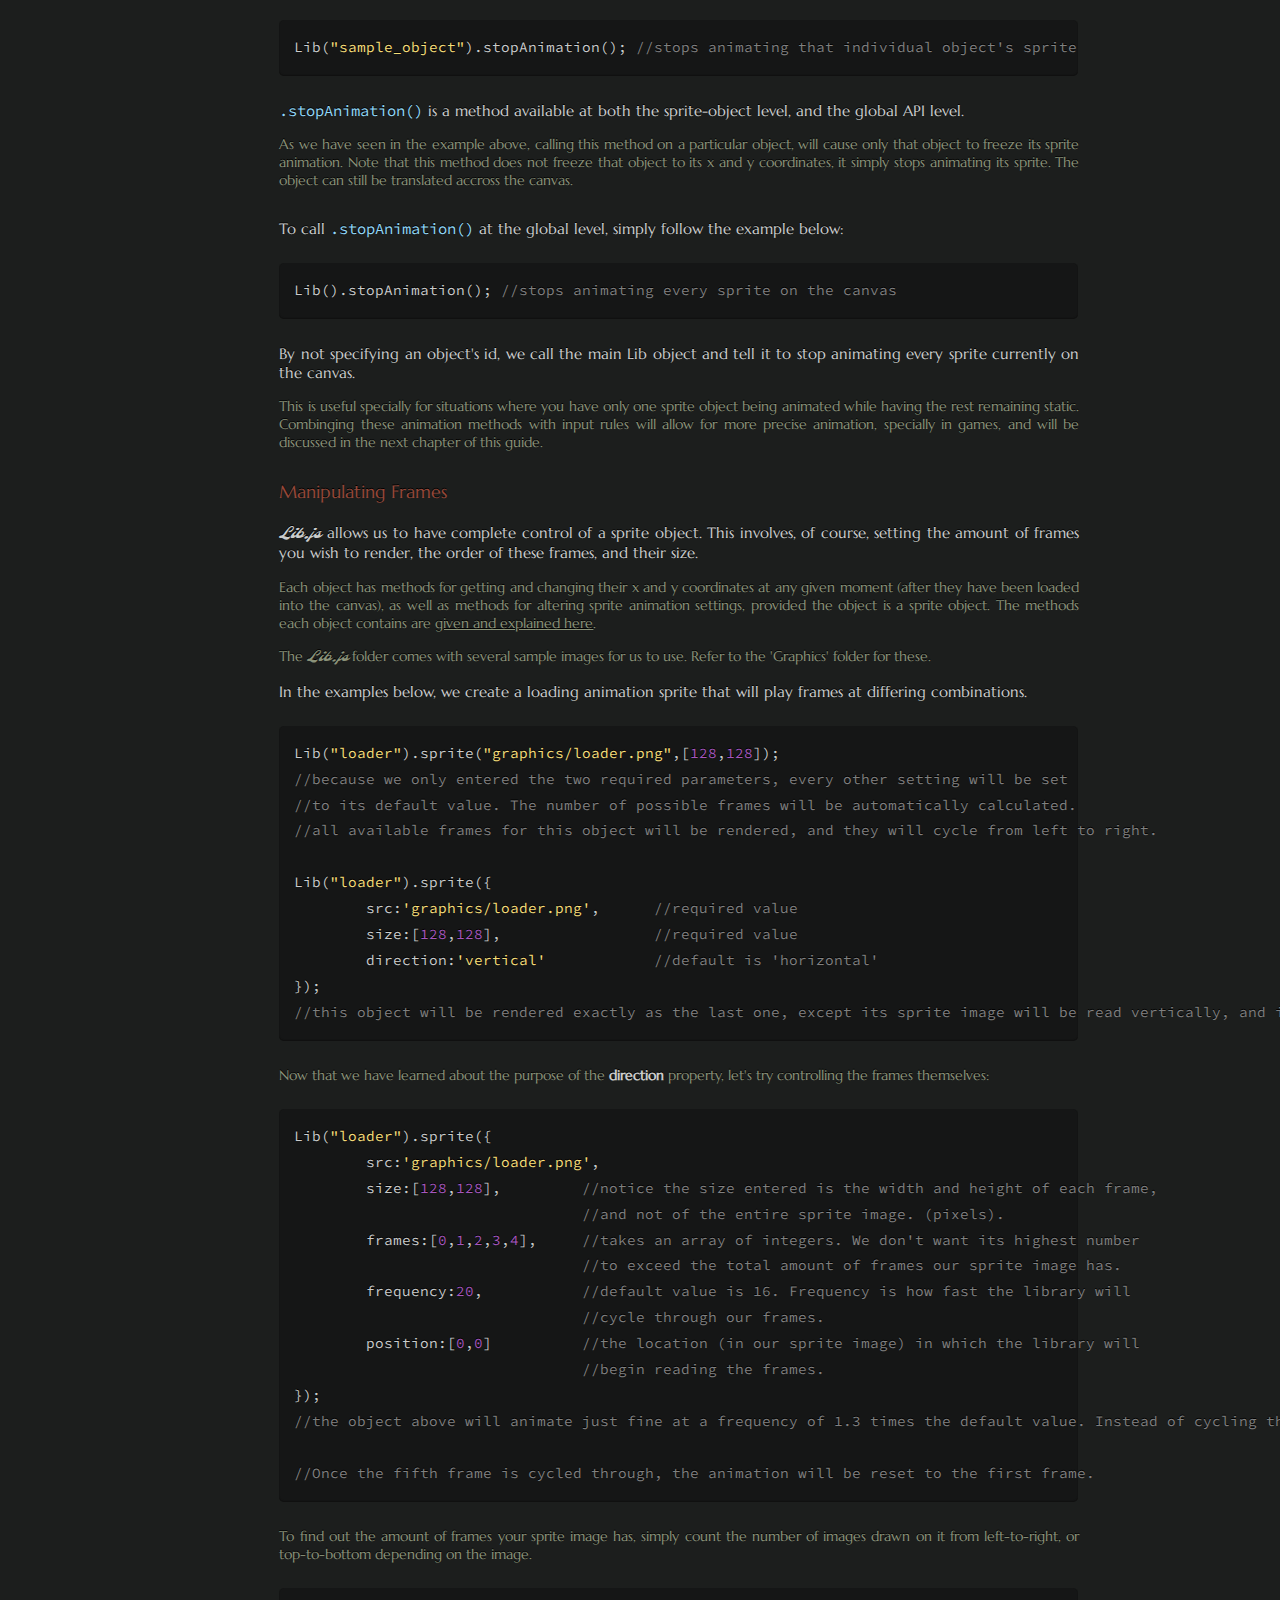
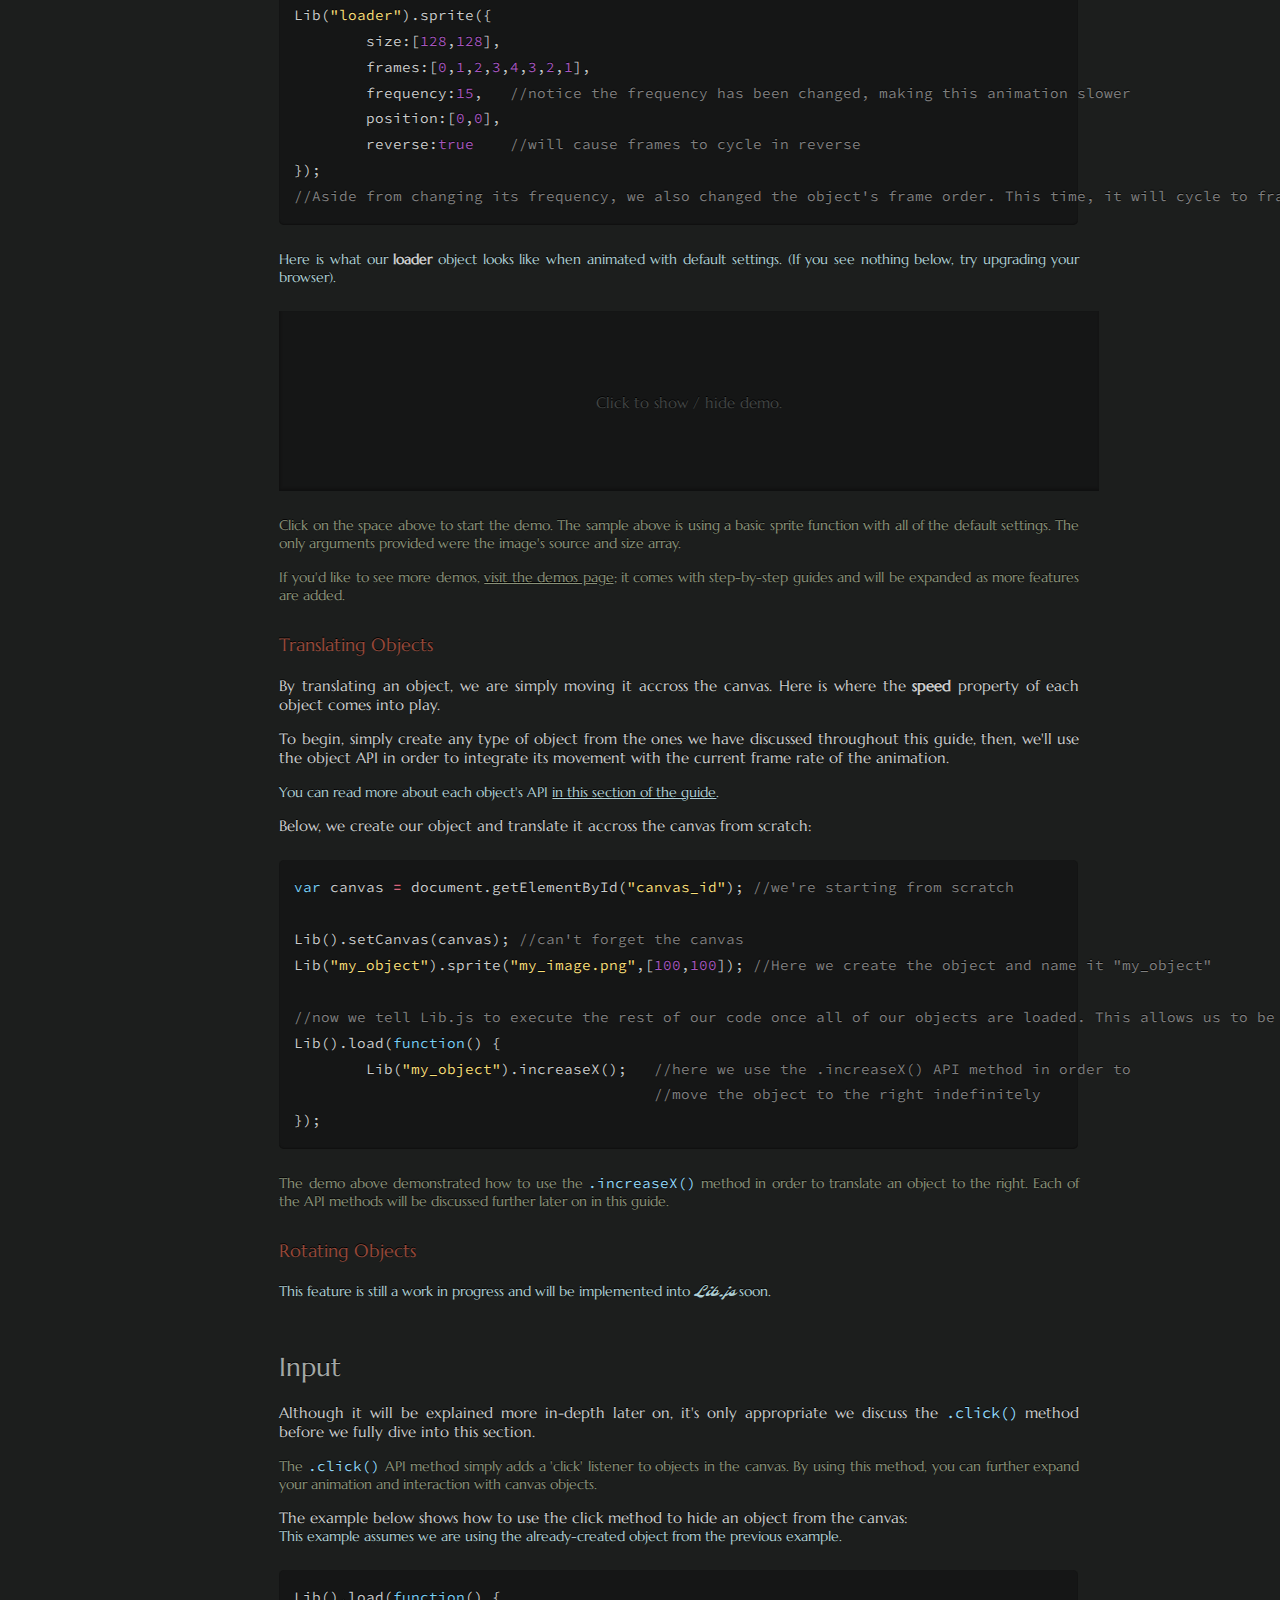
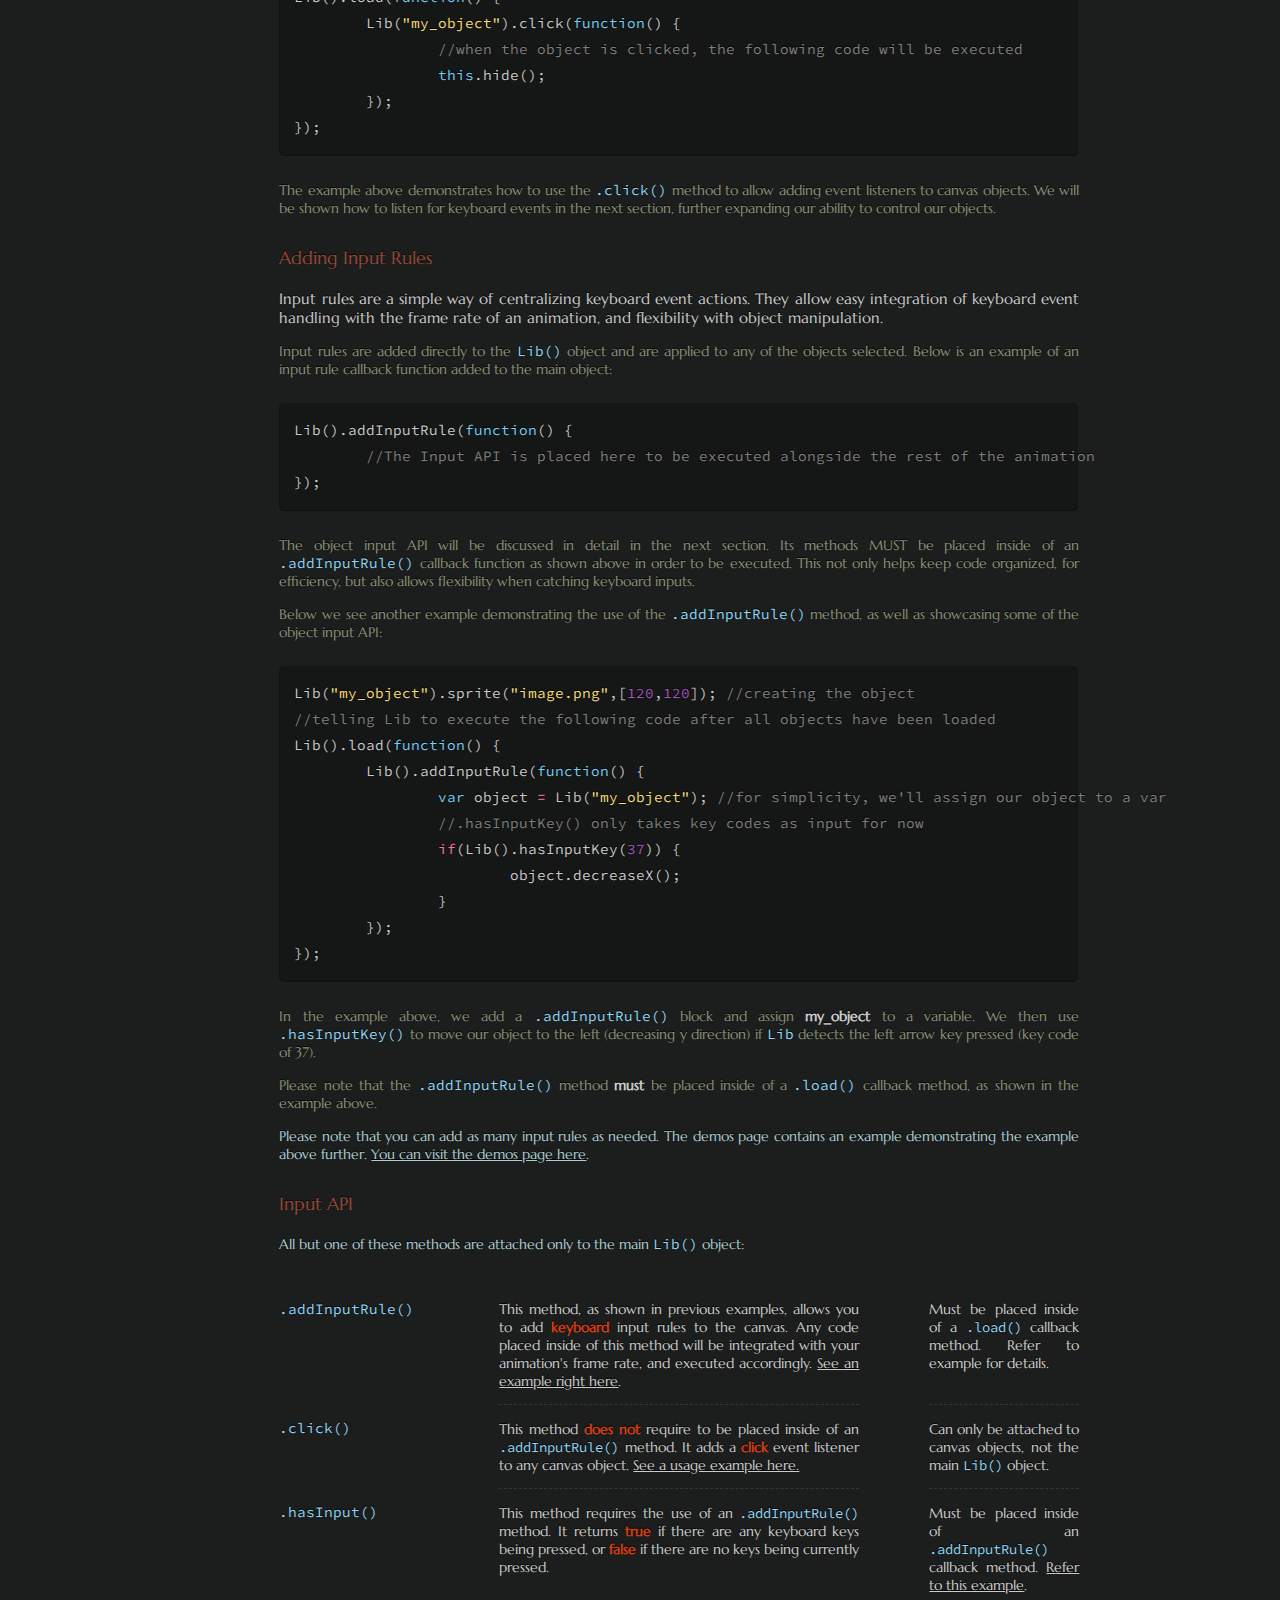
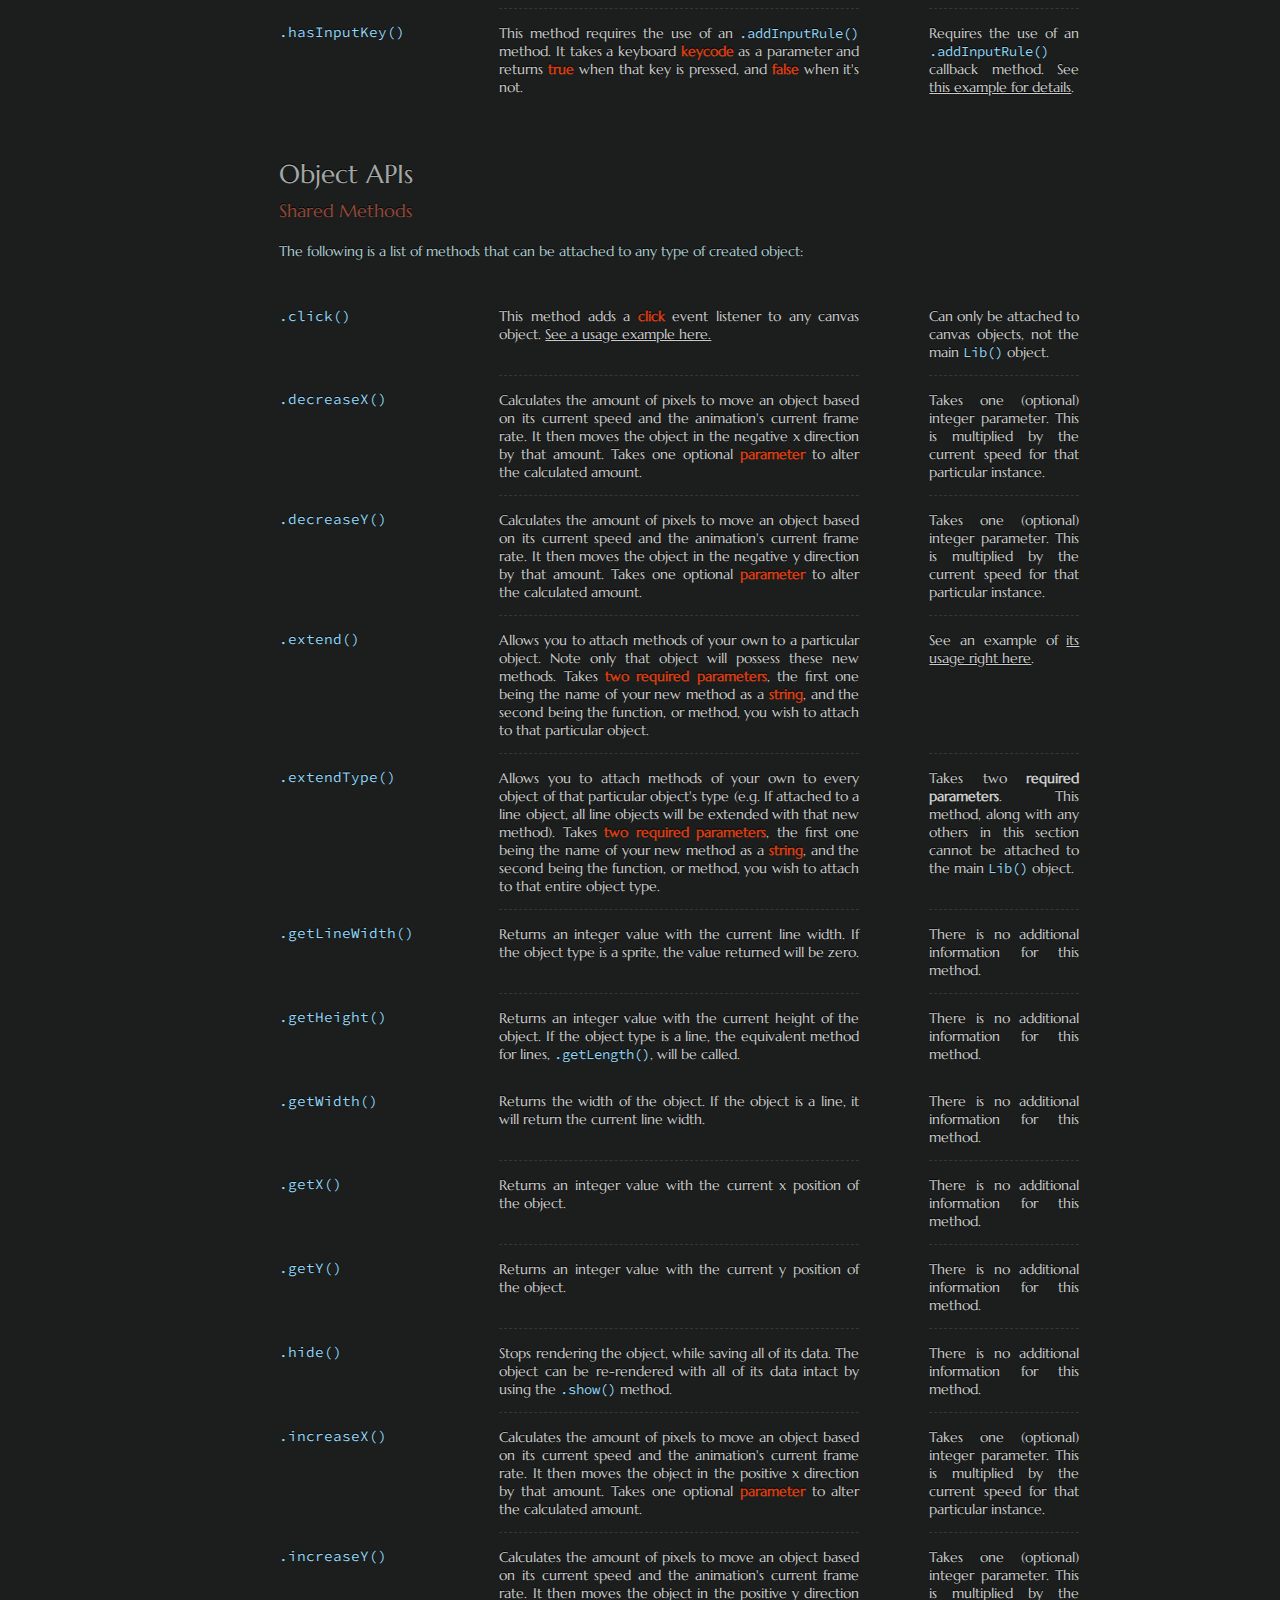
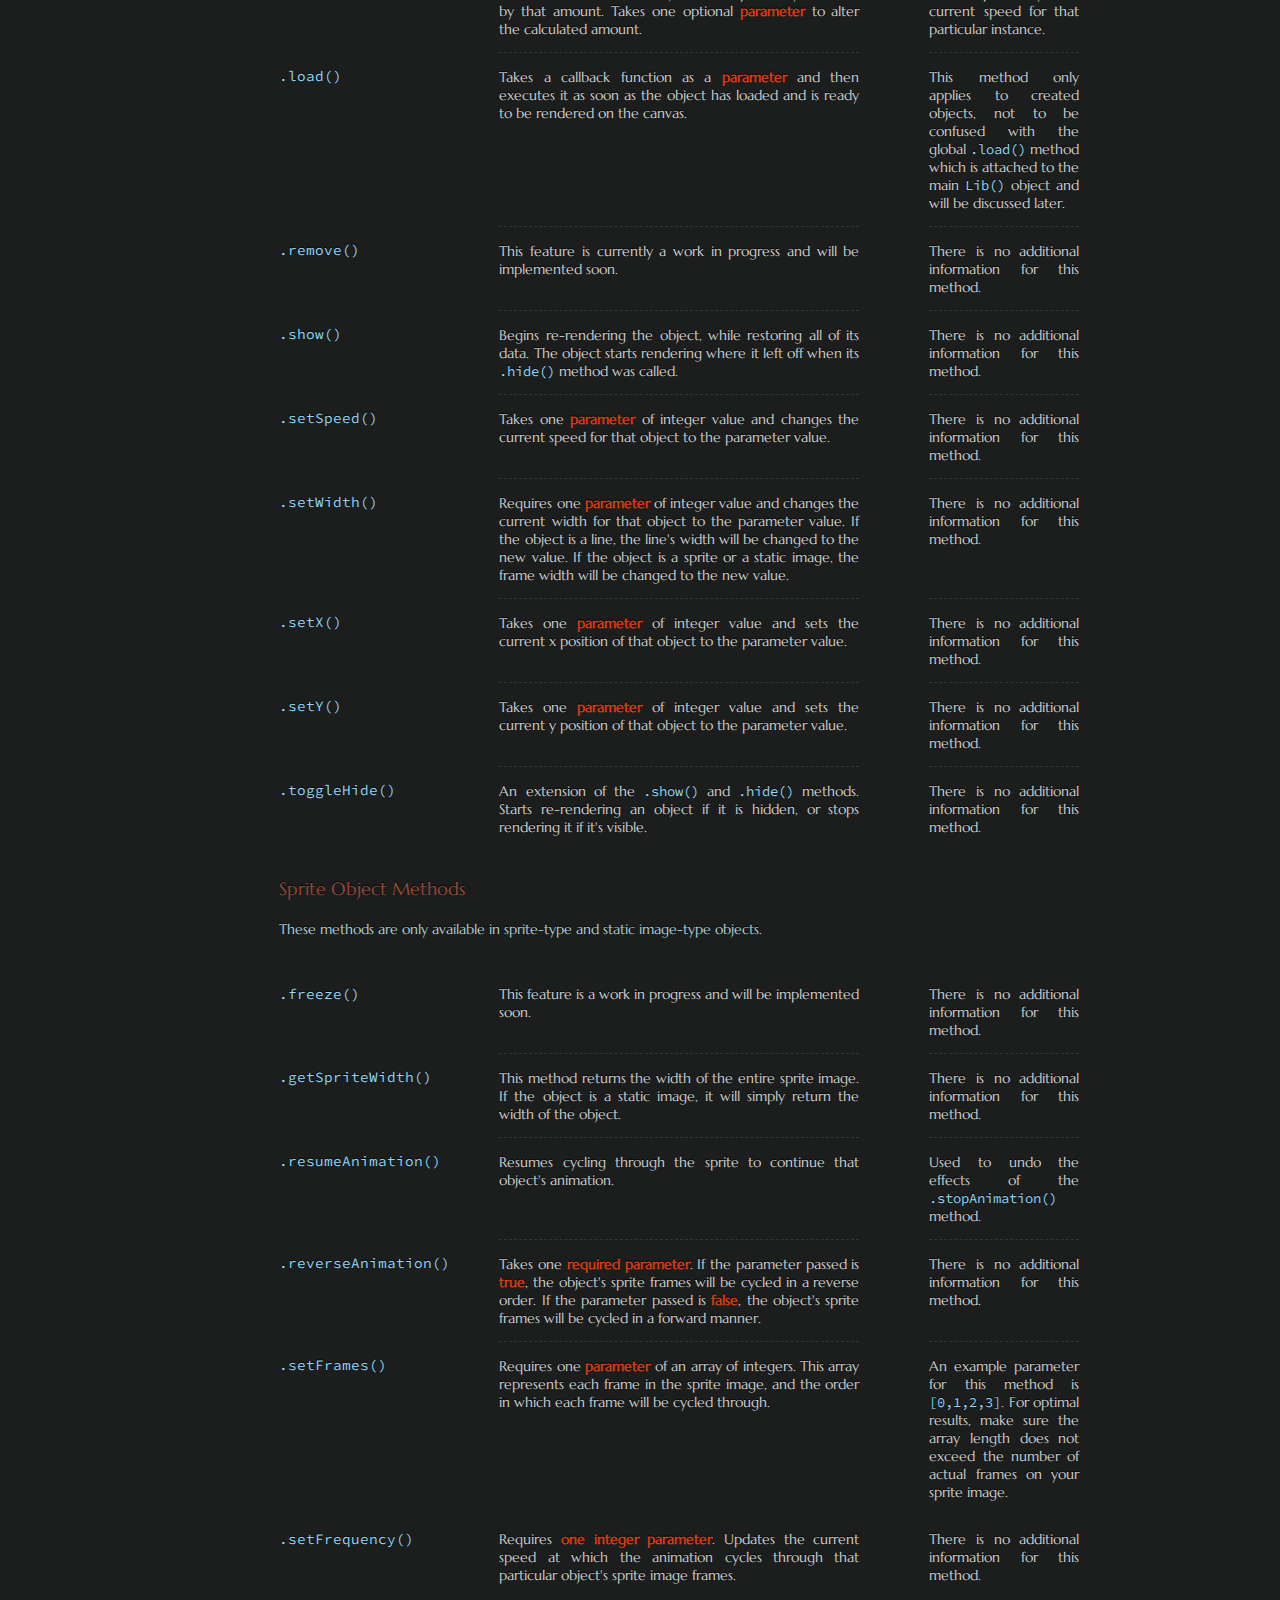
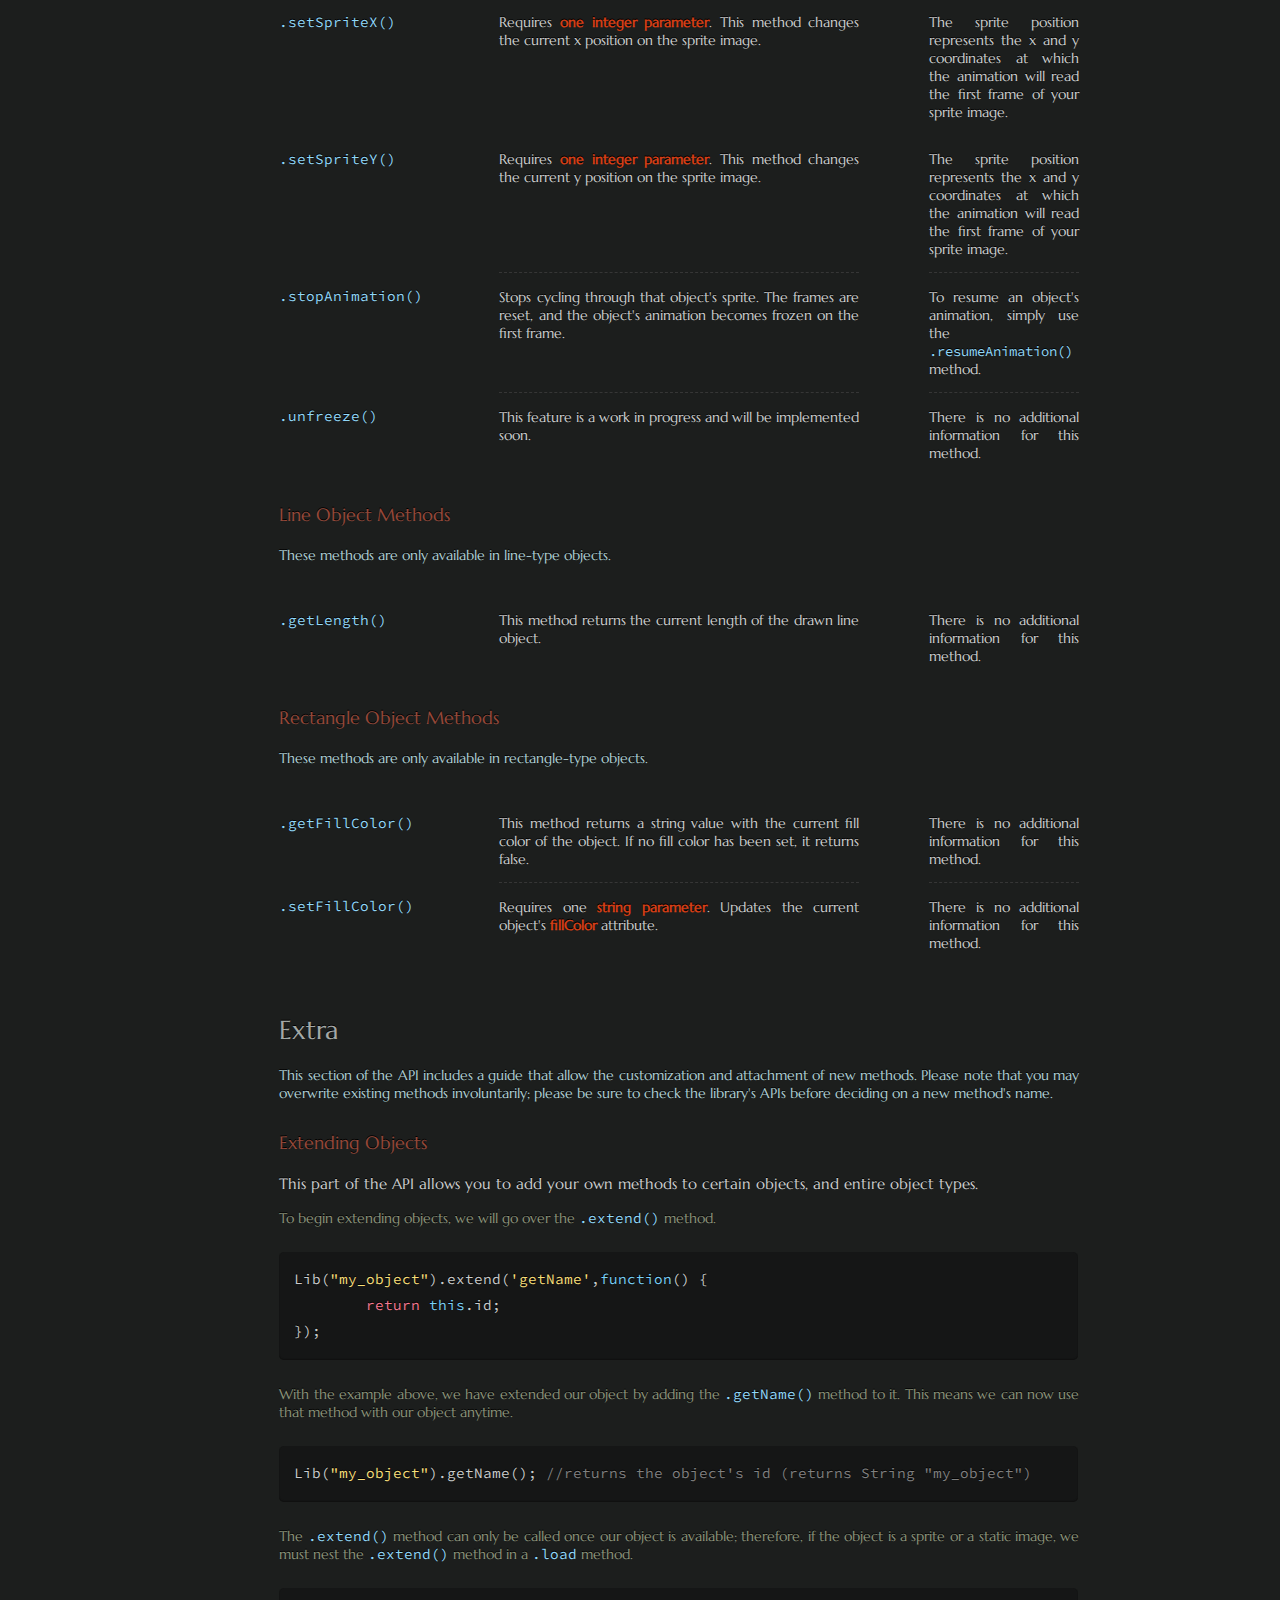
==== commit 938e4593: "rename documentation.html -> index.html, rename index.html -> demos.html, edit styles.css for graphi" ====
--- a/docs/index.html
+++ b/docs/index.html
@@ -2,75 +2,43 @@
 <html lang="en-us">
 <head>
 <meta charset="UTF-8"/>
-	<title>Lib.js - Demos</title>
+	<title>Lib.js - Documentation</title>
 <link rel="stylesheet" href="css/reset.css"/>
 <link rel="stylesheet" href="css/styles.css"/>
 <script src="https://ajax.googleapis.com/ajax/libs/jquery/2.0.0/jquery.min.js"></script>
 <script src="../Lib.js"></script>
 <script src="data/data.js"></script>
 <script>
-window.onload = function() {
-	var canvas = document.getElementsByTagName("canvas");
-	for(var i=0;i<canvas.length;i++) {
-		canvas[i].addEventListener('focus',function() {
-			Site.canvasFocused = true;
-		});
-		canvas[i].addEventListener('blur',function() {
-			Site.canvasFocused = false;
-		});
-	}
-	Lib().setCanvas(canvas[0]);
+var playing = false;
+var p;
+function demo1(a) {
+	p.style.display = "none";
+	playing = true;
+	Lib().setCanvas(a);
 	Lib("loader").sprite({
-		src:'../graphics/loader.png',
+		src:"../graphics/loader.png",
 		size:[128,128],
+		frequency:16,
 		x:'center',
 		y:'center'
 	});
-	Lib().setCanvas(canvas[canvas.length-1]);
-	Lib("guy").sprite({
-		src:"../graphics/guy2.png",
-		size:[50,100],
-		position:[0,200],
-		speed:70,
-		frequency:13,
-		x:'center',
-		y:'center'
+};
+function clearDemo(a) {
+	p.style.display = "block";
+	playing = false;
+	Lib().reset();
+};
+window.onload = function() {
+	var holder = document.getElementById("demo1");
+	var canvas = document.getElementsByTagName("canvas")[0];
+		canvas.tabIndex = 1;
+	p = holder.getElementsByTagName("p")[0];
+	canvas.addEventListener('click',function() {
+		if(playing) clearDemo(canvas);
+		else demo1(canvas);
 	});
-	Lib().load(function() {
-		Lib().addInputRule(function() {
-			var obj = Lib("guy");
-			Lib().stopAnimation(canvas[1]);
-			if(Lib().hasInputKey(39)) {
-				if(obj.getX() >= Lib().canvas.width) obj.setX(-obj.getWidth());
-				obj.setSpriteX(0);
-				obj.setSpriteY(100);
-				obj.reverseAnimation(false);
-				obj.increaseX();
-			}
-			if(Lib().hasInputKey(37)) {
-				if(obj.getX() + obj.getWidth() <= 0) obj.setX(Lib().canvas.width);
-				obj.setSpriteY(0);
-				obj.setSpriteX(0);
-				obj.reverseAnimation(true);
-				obj.decreaseX();
-			}
-			if(Lib().hasInputKey(40)) {
-				if(obj.getY() >= Lib().canvas.height) obj.setY(-obj.getHeight());
-				obj.setSpriteX(0);
-				obj.setSpriteY(200);
-				obj.reverseAnimation(false);
-				obj.increaseY();
-			}
-			if(Lib().hasInputKey(38)) {
-				if(obj.getY() + obj.getHeight() <= 0) obj.setY(Lib().canvas.height);
-				obj.decreaseY();
-				obj.setSpriteX(0);
-				obj.setSpriteY(300);
-				obj.reverseAnimation(false);
-			}
-			if(Lib().hasInput() && (Lib().hasInputKey(39) || Lib().hasInputKey(37) || Lib().hasInputKey(40) || Lib().hasInputKey(38) || Lib().hasInputKey(32))) obj.resumeAnimation();
-			else obj.stopAnimation();
-		});
+	canvas.addEventListener('blur',function() {
+		if(playing) clearDemo(canvas);
 	});
 };
 </script>
@@ -80,9 +48,9 @@
 	<div id="brand">Lib.js</div><!--#brand-->
 	<div id="menu">
 		<ul>
-			<li data-label="documentation"></li>
+			<li data-label="index"></li>
 			<li data-label="Thanks For Your Support!"></li>
-			<li data-label="index"></li>
+			<li data-label="demos"></li>
 		</ul>
 	</div><!--#menu-->
 	<div id="contact">
@@ -92,124 +60,936 @@
 	</div><!--#contact-->
 </div><!--#top-->
 <div id="wrapper">
-	<div class="demo-wrapper" id="demo-wrapper">
-		<div class="doc-box-title">Intro</div><!--.subtitle-->
-		<div class="doc-box-subtitle">Getting Started</div><!--.subtitle-->
-		<div class="doc-box-demo" style="padding:0;">
-			<p class="text">To get started with <span class="libjs">Lib.js</span>, simply place a link to the library in your <samp>&lt;head&gt;</samp> tags.</p>
-		</div><!--.doc-box-demo-->
-		<div class="doc-box-des">
-			<pre>
-			&lt;!--Link the library to yout HTML document.--&gt;
-			&lt;head&gt;
-			  &lt;script src = "path/to/Lib.js"&gt;&lt;/script&gt;
-			&lt;/head&gt;
-			&lt;!--Remember to make sure your code executes either after the page has loaded, or at the bottom of your &lt;body&gt; tags.--&gt;
-			&lt;script&gt;
-			  window.onload = function() {
-			    //place demo codes here.
-			  }
-			&lt;/script&gt;
-			</pre>
-		</div><!--.doc-box-des-->
-		<div class="doc-box-title">Loader Demo</div><!--.subtitle-->
-		<div class="doc-box-subtitle">Simulating .GIF Loaders</div><!--.subtitle-->
-		<div class="doc-box-demo">
-			<p class="demo">Demo.</p>
-			<canvas width="800">
-				<pre>
-					//Your browser does not support HTML5, try upgrading to a newer one!
-				</pre>
-			</canvas>
-		</div><!--.doc-box-demo-->
-		<div class="doc-box-des">
-			<pre>
-			var canvas = document.getElementById("demo-canvas");
-			Lib().setCanvas(canvas);
-			Lib("loader").sprite({      //src: and size: attributes are the only ones required
-			  src:"graphics/loader.png",  //can be found in 'graphics' folder
-			  size:[128,128],      //size of each 'loading' square on the sprite image
-			  frequency:20,      //this is the speed of the 'loading' animation
-			  x:'center',      //takes ints or 'left' 'top' 'center' 'bottom' 'right'
-			  y:'center'
-			});
-			</pre>
-		</div><!--.doc-box-des-->
-		<div class="doc-box-title">Input Demo</div><!--.subtitle-->
-		<div class="doc-box-subtitle">Translating Objects Using the Keyboard</div><!--.subtitle-->
-		<div class="doc-box-demo">
-			<p class="demo">Click to activate demo.</p>
-			<canvas width="800">
-				<pre>
-					//Your browser does not support HTML5, try upgrading to a newer one!
-				</pre>
-			</canvas>
-		</div><!--.doc-box-demo-->
-		<div class="doc-box-des">
-			<pre>
-			//click the demo above and use your keyboard to try it out
-			var canvas = document.getElementById("demo-canvas");
-			Lib().setCanvas(canvas);
-			Lib("guy").sprite({    //src: and size: attributes are the only ones required
-			  src:"graphics/guy.png",  //can be found in 'graphics' folder
-			  size:[50,100],    //size of the 'guy' is 50px in width by 100px in height
-			  position:[0,200],  //coordinates of the first 'guy' on the sprite image
-			  speed:70,    //this is the speed of the guy's movevent
-			  frequency:13,    //this is the speed of the guy's animation
-			  x:'center',    //takes integers or 'left' 'top' 'center' 'bottom' 'right'
-			  y:'center'
-			}); //the sprite image will be read from left to right by default
-			Lib().load(function() {  //wait for our object to be loaded before interacting with it
-			  Lib().addInputRule(function() {
-			    var obj = Lib("guy"); //assign our object to a variable for easier use
-			    Lib().stopAnimation(); //stop animating all of the sprites in the canvas
-			    //if there is more than one canvas, the most recent canvas will be used,
-			    //unless a specific canvas object is passed as a parameter.
-			    if(Lib().hasInputKey(39)) { //this method takes keycodes for now
-			      obj.setSpriteX(0); //reset the sprite image to its first frame
-			      obj.setSpriteY(100); //set to second row of pictures in our sprite
-			      obj.reverseAnimation(false); //must be set to false to undo
-			      obj.increaseX(); //increase x while the 'right' key is pressed
-			    }
-			    if(Lib().hasInputKey(37)) { //37 is the key code for the 'left' arrow key
-			      obj.setSpriteY(0); //first row, first image
-			      obj.setSpriteX(0); //first row, first image
-			      obj.reverseAnimation(true); //this reads the sprite image backwards
-			      obj.decreaseX(); //decrease x as long as this key is being pressed
-			      //outside of an 'if' statement, this would make our object constantly
-			      //decrease in the x direction
-			    }
-			    if(Lib().hasInputKey(40)) {
-			      obj.setSpriteX(0);
-			      obj.setSpriteY(200); //set to third row of images in our sprite
-			      obj.reverseAnimation(false);//in case the sprite is being read backwards
-			      obj.increaseY(); //would move our object 'down' the canvas
-			    }
-			    if(Lib().hasInputKey(38)) {
-			      obj.decreaseY();
-			      obj.setSpriteX(0);
-			      obj.setSpriteY(300);
-			      obj.reverseAnimation(false);
-			    }
-			    if(Lib().hasInput() &amp;&amp; (Lib().hasInputKey(39) || Lib().hasInputKey(37) ||
-			    Lib().hasInputKey(40) || Lib().hasInputKey(38) || Lib().hasInputKey(32)))
-			      obj.resumeAnimation(); //since it's attached to 'obj', it will resume
-			      //animating just that object
-			    else obj.stopAnimation(); //if there is absolutely no input, stop animating it
+	<div id="sidebar">
+		<ul>
+			<li>Intro</li>
+			<li>Tutorials</li>
+				<li class="sub1">Basic API Structure</li>
+				<li class="sub1">Complex API Structure</li>
+			<li>Creating Objects</li>
+				<li class="sub1">Setting the Canvas</li>
+				<li class="sub1">Sprite Objects</li>
+				<li class="sub1">Image Objects</li>
+				<li class="sub1">Accessing Objects</li>
+			<li>Drawing Shapes</li>
+			<li>Animation</li>
+				<li class="sub1">Manipulating Frames</li>
+				<li class="sub1">Translating Objects</li>
+				<li class="sub1">Rotating Objects</li>
+			<li>Input</li>
+				<li class="sub1">Adding Input Rules</li>
+				<li class="sub1">Input API</li>
+			<li>APIs</li>
+				<li class="sub1">Shared Methods</li>
+				<li class="sub1">Sprite API</li>
+				<li class="sub1">Line API</li>
+				<li class="sub1">Rectangle API</li>
+			<li>Extra</li>
+				<li class="sub1">Extending Objects</li>
+				<li class="sub1">Main API Methods</li>
+				<li class="sub1">Useful API Variables</li>
+			<li>Compatibility</li>
+		</ul>
+	</div><!--#sidebar-->
+	<div id="doc-content">
+		<div class="doc-box-wrapper">
+			<div class="doc-box">
+				<p style="font-size:0.9em;color:rgb(173,205,210);">This documentation guides you step-by-step from the basics to complex usage of the <span class="libjs">Lib.js</span> API. If you would rather jump straight to animating, it is recommended you read <a href="#Accessing Objects">this section on accessing objects</a> first. You can then <a href="#Manipulating the Frames">find the advanced animation guide in this section</a>.</p>
+			</div><!--.doc-box-->
+			<div class="doc-box-title" id="Intro">Intro</div><!--.doc-box-title-->
+			<div class="doc-box">
+				<p><span class="libjs">Lib.js</span> requires the use of an HTML5 canvas element for animations. <a href="#Compatibility">Read more about it here.</a></p>
+				<p></p>
+				<p class="def2">Below are shown some steps that must be taken to ensure things go smoothly:</p>
+				<pre>
+				&lt;!--Link the library to your HTML document.--&gt;
+				&lt;head&gt;
+				  &lt;script src = "path/to/Lib.js"&gt;&lt;/script&gt;
+				  &lt;script&gt;
+				    window.onload = function() {
+				      //any of the code in this guide goes in here...
+				    }
+				  &lt;/script&gt;
+				&lt;/head&gt;
+				&lt;!--once that's done, make sure you place your code inside of a 'window.onload' function, or at the end of your document. This is essential as your canvas element must be loaded before it can beused by the library.--&gt;
+				</pre>
+				<p class="def2">Throughout this guide, we're going to assume that all code given will be wrapped inside of a <samp>window.onload</samp> function.</p>
+				<p></p>
+				<p>First thing's first. Before we begin animating anything, the canvas element must be created and set up to be used with the <samp>Lib()</samp> object. We do this by typing the code below:</p>
+				<pre>
+				var canvas_element = document.getElementById("my_canvas"); //get html canvas element
+				Lib().setCanvas(canvas_element);
+				</pre>
+				<p class="def">FYI: The <span class="libjs">Lib.js</span> folder comes with sample sprite images in the 'Graphics' folder for us to use throughout this guide.</p>
+				<p></p>
+				<p>That's all there's to it. We can now begin creating our objects and <samp>Lib()</samp> will place them in the canvas for us.</p>
+			</div><!--.doc-box-->
+			<div class="doc-box-title" id="Tutorials">Basic Tutorials</div><!--.doc-box-title-->
+			<div class="doc-box-subtitle" id="Basic API Structure">Basic API Structure</div><!--.subtitle-->
+			<div class="doc-box">
+				<pre>
+				Lib().sprite("PATH/TO/IMAGE",[128,128]);
+				</pre>
+				<p>Above is a sample sprite object that shows a very basic way to use the API to create a sprite animation.</p>
+				<p></p>
+				<p class="def">Sprite objects are objects that are individually animated using a sprite sheet. The sprite sheet contains different copies of an image, each with a distinct change, either side-by-side or top-to-bottom. Each of these image copies will be referred to as a "frame" and are shown one at a time in a certain order in order to emulate the animation of an object.</p>
+				<p></p>
+				<pre>
+				"PATH/TO/IMAGE" //This parameter specifies the location of a sprite image in your device.
+				[128,128]  //This array specifies the width and height of each "frame" in your sprite image
+				</pre>
+			</div><!--.doc-box-->
+			<div class="doc-box-subtitle" id="Complex API Structure">Complex API Structure</div><!--.subtitle-->
+			<div class="doc-box">
+				<pre>
+				Lib().sprite({
+				  src:'PATH/TO/IMAGE',  //our image source
+				  size:[128,128],    //array that specifies [width,height] of each frame in our image
+				  position:[0,0],    //This method tells the library where to begin reading our image
+				  frequency:16,    //This method tells the library how fast to animate our image
+				  speed:70,    //This method is used in more complex animations.
+				        //Besides frequency, each object may also possess its own speed.
+				        //This is used when translating the object accross the canvas.
+				  x:'center',    //the x coordinate where each frame of our sprite will be placed
+				  y:200      //the y coordinate where each frame of our sprite will be placed
+				});
+				</pre>
+				<p>Above is a sample sprite object that shows a more flexible way of creating a sprite object.</p>
+				<p></p>
+				<p class="def">In the above example we passed all of the settings we wanted to apply to our object as a single argument in the form of a JSON object. This format should be familiar if you use or have used jQuery in previous projects.</p>
+			</div><!--.doc-box-->
+			<div class="doc-box-title" id="Creating Objects">Creating Objects</div><!--.doc-box-title-->
+			<div class="doc-box-subtitle" id="Setting the Canvas">Setting the Canvas</div><!--.subtitle-->
+			<div class="doc-box">
+				<pre>
+				Lib().setCanvas(canvas_element);
+				</pre>
+				<p>Above is an aforementioned example on how to set a canvas with Lib.js.</p>
+				<p></p>
+				<p class="def">When <samp>.setCanvas()</samp> is used, the canvas element is immediately assigned a tab-index; this means that when working with keyboard events later on, the element must be focused in order to catch these events. This also gives you more flexibility with your animations, as you can make an animation's runtime dependent on it.</p>
+				<p></p>
+				<p class="def">Lib.js supports multiple canvases. This may seem relevant in situations where you might need simultaneous animations in different parts of your document.</p>
+			</div><!--.doc-box-->
+			<div class="doc-box-subtitle" id="Sprite Objects">The Sprite Object</div><!--.subtitle-->
+			<div class="doc-box">
+				<p>Lib.js allows for the creation of two types of objects; Sprite and Non-sprite. We will create a Sprite object below:</p>
+				<pre>
+				Lib("sample_object").sprite("PATH/TO/SPRITE",[120,120]);
+				</pre>
+				<p class="def">We have just created a sprite object using short syntax. This method of creating an object takes individual parameters as settings rather than one parameter as a JSON object. Each possible parameter is explained below:</p>
+				<pre>
+				Lib("sample_object").sprite("PATH/TO/SPRITE",[120,120],16,[0,0],'horizontal',[0,1,2,3]);
 
-			    //while there is a key being pressed at all, and the key happens to have a
-			    //key-code between 37 and 40, or 32, animate that individual sprite image, while
-			    //there is no key being pressed, stop just that sprite image. (The rest have
-			    //already been stopped with the global 'Lib().stopAnimation()' towards the
-			    //beginning.
-			  });
-			});
-			</pre>
-		</div><!--.doc-box-des-->
-		<div class="doc-box">
-			<div id="footer" style="padding-bottom:15px;margin-top:10px;">The demos above use <span class="libjs">Lib.js</span> and use resources included in the <b>graphics</b> folder. Feel free to copy the code provided into your own projects. JavaScript key-codes for use in input methods <a href="http://www.cambiaresearch.com/articles/15/javascript-char-codes-key-codes">can be found here</a>. Send a bug report, feature request,  <a href="mailto:juuanv@gmail.com">or other feedback here.</a></div><!--#footer-->
-		</div><!--.doc-box-->
-	</div><!--.demo-wrapper-->
+				"PATH/TO/SPRITE"  //the source to the image sprite.
+				[120,120]    //the size of each frame.
+				16      //How fast our sprite's frames will be cycled.
+				[0,0]      //The x and y coordinates we want our sprite to be in.
+				'horizontal'    //the direction we want our image to be read. 'horizontal' or 'vertical'
+				[0,1,2,3]    //the frames of our sprite we want to cycle through, and their order.
+				</pre>
+				<p>Let's take a look at a more flexible approach at creating the same object; this time, with more options:</p>
+				<pre>
+				Lib("sample_object").sprite({
+				  id:'sample_object',  //our object's id
+				  src:'PATH/TO/IMAGE',  //our image source*
+				  size:[128,128],    //our image size [width,height]*
+				  position:[0,0],    //the position to start reading our sprite image
+				  frequency:16,    //the speed at which to read the sprite image
+				  frames:[0,1,2,3,2,1]  //amount of frames to cycle through, and their order.
+				  speed:70,    //the speed of our object (at which it'll move accross x and y)
+				  reverse:true,    //reverses the current frame order
+				  x:'center',    //x coordinate of the object; takes 'center', 'top', 'right',
+				        //'left', 'bottom' or a number for values
+				  y:200      //y coordinate of the object; takes 'center', 'top', 'right',
+				        //'left', 'bottom' or a number for values
+				});
+				* required values
+				</pre>
+				<p>Each object's sprite image will be individually loaded, making each sprite object available to be interacted with at differing times. This will be discussed further in the next section.</p>
+			</div><!--.doc-box-->		
+			<div class="doc-box-subtitle" id="Image Objects">The Image Object</div><!--.subtitle-->
+			<div class="doc-box">
+				<p>An image object is pretty much a sprite object with a single frame. Therefore, the syntax for both may appear similar. Below is a basic form of the API for creating a static image object:</p>
+				<pre>
+				Lib("static_image").image("PATH/TO/IMAGE",100,200);  //args: source, x-pos, y-pos
+				</pre>
+				<p class="def">Since the library doesn't have to worry about animating our image, its syntax becomes much simpler, there are however options to customize it further:</p>
+				<pre>
+				Lib("static_image").image({
+				  src:"PATH/TO/IMAGE",  //our image source
+				  size:[100,200],    //the size of our image [width,height].
+				  speed:200,    //how fast our image is translated accross the canvas
+				  position:[0,0],    //used to display a specific region of our image
+				  x:100,      //image's x pos. 'left' 'right' 'bottom' 'center' or a number
+				  y:'bottom'    //image's y pos. 'left' 'right' 'bottom' 'center' or a number
+				});
+				</pre>
+				<p class="def">The image's width and height are automatically calculated. Although the image size array is not needed because of this, we may still use it if we wish to shrink or enlarge our image object.</p>
+			</div><!--.doc-box-->
+			<div class="doc-box-subtitle" id="Accessing Objects">Accessing Created Objects</div><!--.subtitle-->
+			<div class="doc-box">
+				<p style="font-size:0.9em;color:rgb(173,205,210);">Due to its focus on simple animation, Lib.js handles image loading in real-time (no preloading); this means that to interact with a sprite object after it's been created, you must do so inside of a <samp>.load()</samp> event. This will be discussed further in this section.</p>
+				<p></p>
+				<p>Notice how in the last section, we added a parameter to the main function like so:</p>
+				<pre>
+				Lib("sample_object") //once loaded, this will return the sprite object from above
+				</pre>
+				<p class="def">By adding this parameter, we are assigning an id of <b>sample_object</b> to our object. This is very important as whatever name we decide to give our object is going to be how we reference it in the future.</p>
+				<p></p>
+				<p>Now that we know how to assign an id to objects, lets see how referencing these objects is done:</p>
+				<pre>
+				Lib("sample_object").load(function() {
+				  //this code will be executed once this object has finished loading
+				});
+				</pre>
+				<p class="def">One way to interact with existing objects is by placing code inside of a <samp>.load()</samp> callback function for that object.</p>
+				<p></p>
+				<p class="def">A more effective way of interacting an object, specially when there is more than one is to attach a <samp>.load()</samp> callback functon to the main <samp>Lib()</samp> object, like so:</p>
+				<pre>
+				Lib().load(function() {
+				  //code here will execute when every sprite object in the canvas has been loaded.
+				});
+				</pre>
+				<p>By using the latter method, we can call and interact with any object in the canvas, without the need to attach individual <samp>.load()</samp> methods to each object.</p>
+				<pre>
+				Lib().load(function() {
+				  Lib("sample_object").getX(); //returns the x coordinate value for this object
+				});
+				</pre>
+				<p class="def">The reason why this must be done in order to access our objects is because their images must be loaded before they can be placed in the canvas. Once the loading is done, we can call each object how you would expect them to be called.</p>
+			</div><!--.doc-box-->
+			<div class="doc-box-title" id="Drawing Shapes">Drawing Shape Objects</div><!--.doc-box-title-->
+			<div class="doc-box-subtitle" id="Lines">Lines</div><!--.subtitle-->
+			<div class="doc-box">
+				<p>Aside from creating sprites and static images, <span class="libjs">Lib.js</span> allows us to draw basic canvas elements as well. Below is the basic syntax for drawing a line:</p>
+				<pre>
+				Lib("sample_line").line(0,0,200,100,"red");
+
+				0  //first arg: starting x position
+				0  //second arg: starting y position
+				200  //ending x position
+				100  //ending y position
+				"red"  //color of line
+				</pre>
+				<p>To have a few more options, there is always the more flexible syntax:</p>
+				<pre>
+				Lib("sample_line").line({
+				  x:0,      //starting x position
+				  y:0,      //starting y position
+				  toX:200,    //ending x position
+				  toY:100,    //ending y position
+				  color:'green',    //color of line
+				  width:3,    //width or thickness of our line
+				  speed:16    //the speed of our object when translated accross canvas
+				});
+				</pre>
+				<p class="def">Much like our <samp>.line()</samp> method, our methods for drawing rectangles and ellipses an equal amount of arguments, and both possess a short-form and flexible syntax.</p>
+			</div><!--.doc-box-->
+			<div class="doc-box-subtitle" id="Rectangles">Rectangles</div><!--.subtitle-->
+			<div class="doc-box">
+				<p>The syntax for basic shapes is very consistent for each shape with minor differences shown in the examples:</p>
+				<pre>
+				Lib("sample_rectangle").rect({
+				  x:0,      //starting x position
+				  y:0,      //starting y position
+				  size:[250,100],    //the size of our object [width,height]
+				  fillColor:'red',  //color to fill rectangle (false for no color)
+				  color:'green',    //color of the rectangle's border (false for no color)
+				  width:3,    //width or thickness of our border
+				  speed:16    //the speed of our object when translated accross canvas
+				});
+				</pre>
+				<p class="def">Much like our <samp>.line()</samp> method, our methods for drawing rectangles and ellipses an equal amount of arguments, and both possess a short-form and flexible syntax.</p>
+			</div><!--.doc-box-->
+			<div class="doc-box-subtitle" id="Ellipses">Ellipses</div><!--.subtitle-->
+			<div class="doc-box">
+				<p>Ellipses are somwhat complex, and can be turned into arcs by tweaking the syntax a little.</p>
+				<p></p>
+				<p class="def">This feature is a work in progress and will be added to the API shortly.</p>
+			</div><!--.doc-box-->
+			<div class="doc-box-title" id="Animation">Animation</div><!--.doc-box-title-->
+			<div class="doc-box">
+				<p>To begin, let's start by going over the two most important methods of controlling a sprite object's animation.</p>
+				<p class="def">Let's assume we are still working with our <b>sample_object</b> from earlier on.
+				<pre>
+				Lib("sample_object").stopAnimation(); //stops animating that individual object's sprite
+				</pre>
+				<p><samp>.stopAnimation()</samp> is a method available at both the sprite-object level, and the global API level.</p>
+				<p></p>
+				<p class="def">As we have seen in the example above, calling this method on a particular object, will cause only that object to freeze its sprite animation. Note that this method does not freeze that object to its x and y coordinates, it simply stops animating its sprite. The object can still be translated accross the canvas.</p>
+				<p class="def"></p>
+				<p></p>
+				<p>To call <samp>.stopAnimation()</samp> at the global level, simply follow the example below:</p>
+				<pre>
+				Lib().stopAnimation(); //stops animating every sprite on the canvas
+				</pre>
+				<p>By not specifying an object's id, we call the main Lib object and tell it to stop animating every sprite currently on the canvas.</p>
+				<p></p>
+				<p class="def">This is useful specially for situations where you have only one sprite object being animated while having the rest remaining static. Combinging these animation methods with input rules will allow for more precise animation, specially in games, and will be discussed in the next chapter of this guide.</p>
+			</div><!--.doc-box-->
+			<div class="doc-box-subtitle" id="Manipulating Frames">Manipulating Frames</div><!--.subtitle-->
+			<div class="doc-box">
+				<p><span class="libjs">Lib.js</span> allows us to have complete control of a sprite object. This involves, of course, setting the amount of frames you wish to render, the order of these frames, and their size.</p>
+				<p></p>
+				<p class="def">Each object has methods for getting and changing their x and y coordinates at any given moment (after they have been loaded into the canvas), as well as methods for altering sprite animation settings, provided the object is a sprite object. The methods each object contains are <a href="#APIs">given and explained here</a>.</p>
+				<p></p>
+				<p class="def">The <span class="libjs">Lib.js</span> folder comes with several sample images for us to use. Refer to the 'Graphics' folder for these.</p>
+				<p></p>
+				<p>In the examples below, we create a loading animation sprite that will play frames at differing combinations.</p>
+				<pre>
+				Lib("loader").sprite("graphics/loader.png",[128,128]);
+				//because we only entered the two required parameters, every other setting will be set
+				//to its default value. The number of possible frames will be automatically calculated.
+				//all available frames for this object will be rendered, and they will cycle from left to right.
+
+				Lib("loader").sprite({
+				  src:'graphics/loader.png',  //required value
+				  size:[128,128],      //required value
+				  direction:'vertical'    //default is 'horizontal'
+				});
+				//this object will be rendered exactly as the last one, except its sprite image will be read vertically, and its frames will cycle from top to bottom. This is not very effective with the particular sprite image we're currently using, as it is drawn to be read from left to right.
+				</pre>
+				<p class="def">Now that we have learned about the purpose of the <b>direction</b> property, let's try controlling the frames themselves:</p>
+				<pre>
+				Lib("loader").sprite({
+				  src:'graphics/loader.png',
+				  size:[128,128],    //notice the size entered is the width and height of each frame,
+				        //and not of the entire sprite image. (pixels).
+				  frames:[0,1,2,3,4],  //takes an array of integers. We don't want its highest number
+				        //to exceed the total amount of frames our sprite image has.
+				  frequency:20,    //default value is 16. Frequency is how fast the library will
+				        //cycle through our frames.
+				  position:[0,0]    //the location (in our sprite image) in which the library will
+				        //begin reading the frames.
+				});
+				//the object above will animate just fine at a frequency of 1.3 times the default value. Instead of cycling through all of its frames, the object will cycle up to the fifth frame (starting with the frame located at 0 pixels in the x direction of the sprite image).
+
+				//Once the fifth frame is cycled through, the animation will be reset to the first frame.
+				</pre>
+				<p class="def">To find out the amount of frames your sprite image has, simply count the number of images drawn on it from left-to-right, or top-to-bottom depending on the image.</p>
+				<pre>
+				Lib("loader").sprite({
+				  size:[128,128],
+				  frames:[0,1,2,3,4,3,2,1],
+				  frequency:15,  //notice the frequency has been changed, making this animation slower
+				  position:[0,0],
+				  reverse:true  //will cause frames to cycle in reverse
+				});
+				//Aside from changing its frequency, we also changed the object's frame order. This time, it will cycle to frame four, and cycle down to the first frame available. Since the 'reverse' is set to <samp>true</samp>, our animation will cycle through the frames backwards.
+				</pre>
+				<p class="def2">Here is what our <b>loader</b> object looks like when animated with default settings. (If you see nothing below, try upgrading your browser).</p>
+				<div id="demo1" class="doc-box-demo">
+					<p class="demo">Click to show / hide demo.</p>
+					<canvas width="800">
+						<pre>
+							//Your browser does not support HTML5, try upgrading to a newer one!
+						</pre>
+					</canvas>
+				</div><!--.doc-box-demo-->
+				<p class="def">Click on the space above to start the demo. The sample above is using a basic sprite function with all of the default settings. The only arguments provided were the image's source and size array.</p>
+				<p></p>
+				<p class="def">If you'd like to see more demos, <a href="index.html">visit the demos page</a>; it comes with step-by-step guides and will be expanded as more features are added.</p>
+			</div><!--.doc-box-->
+			<div class="doc-box-subtitle" id="Translating Objects">Translating Objects</div><!--.subtitle-->
+			<div class="doc-box">
+				<p>By translating an object, we are simply moving it accross the canvas. Here is where the <b>speed</b> property of each object comes into play.</p>
+				<p></p>
+				<p>To begin, simply create any type of object from the ones we have discussed throughout this guide, then, we'll use the object API in order to integrate its movement with the current frame rate of the animation.</p>
+				<p></p>
+				<p class="def2">You can read more about each object's API <a href="APIs">in this section of the guide</a>.</p>
+				<p></p>
+				<p>Below, we create our object and translate it accross the canvas from scratch:</p>
+				<pre>
+				var canvas = document.getElementById("canvas_id"); //we're starting from scratch
+
+				Lib().setCanvas(canvas); //can't forget the canvas
+				Lib("my_object").sprite("my_image.png",[100,100]); //Here we create the object and name it "my_object"
+
+				//now we tell Lib.js to execute the rest of our code once all of our objects are loaded. This allows us to be able to call any object without any issues
+				Lib().load(function() {
+				  Lib("my_object").increaseX();  //here we use the .increaseX() API method in order to
+				          //move the object to the right indefinitely
+				});
+				</pre>
+				<p class="def">The demo above demonstrated how to use the <samp>.increaseX()</samp> method in order to translate an object to the right. Each of the API methods will be discussed further later on in this guide.</p>
+			</div><!--.doc-box-->
+			<div class="doc-box-subtitle" id="Rotating Objects">Rotating Objects</div><!--.subtitle-->
+			<div class="doc-box">
+				<p class="def2">This feature is still a work in progress and will be implemented into <span class="libjs">Lib.js</span> soon.</p>
+			</div><!--.doc-box-->
+			<div class="doc-box-title" id="Input">Input</div><!--.subtitle-->
+			<div class="doc-box">
+				<p>Although it will be explained more in-depth later on, it's only appropriate we discuss the <samp>.click()</samp> method before we fully dive into this section.</p>
+				<p></p>
+				<p class="def">The <samp>.click()</samp> API method simply adds a 'click' listener to objects in the canvas. By using this method, you can further expand your animation and interaction with canvas objects.</p>
+				<p></p>
+				<p>The example below shows how to use the click method to hide an object from the canvas:</p>
+				<p class="def2">This example assumes we are using the already-created object from the previous example.</p>
+				<pre>
+				Lib().load(function() {
+				  Lib("my_object").click(function() {
+				    //when the object is clicked, the following code will be executed
+				    this.hide();
+				  });
+				});
+				</pre>
+				<p class="def">The example above demonstrates how to use the <samp>.click()</samp> method to allow adding event listeners to canvas objects. We will be shown how to listen for keyboard events in the next section, further expanding our ability to control our objects.</p>
+			</div><!--.doc-box-->
+			<div class="doc-box-subtitle" id="Adding Input Rules">Adding Input Rules</div><!--.subtitle-->
+			<div class="doc-box">
+				<p>Input rules are a simple way of centralizing keyboard event actions. They allow easy integration of keyboard event handling with the frame rate of an animation, and flexibility with object manipulation.</p>
+				<p></p>
+				<p class="def">Input rules are added directly to the <samp>Lib()</samp> object and are applied to any of the objects selected. Below is an example of an input rule callback function added to the main object:</p>
+				<pre>
+				Lib().addInputRule(function() {
+				  //The Input API is placed here to be executed alongside the rest of the animation
+				});
+				</pre>
+				<p class="def">The object input API will be discussed in detail in the next section. Its methods MUST be placed inside of an <samp>.addInputRule()</samp> callback function as shown above in order to be executed. This not only helps keep code organized, for efficiency, but also allows flexibility when catching keyboard inputs.</p>
+				<p></p>
+				<p class="def">Below we see another example demonstrating the use of the <samp>.addInputRule()</samp> method, as well as showcasing some of the object input API:</p>
+				<pre>
+				Lib("my_object").sprite("image.png",[120,120]); //creating the object
+				//telling Lib to execute the following code after all objects have been loaded
+				Lib().load(function() {
+				  Lib().addInputRule(function() {
+				    var object = Lib("my_object"); //for simplicity, we'll assign our object to a var
+				    //.hasInputKey() only takes key codes as input for now
+				    if(Lib().hasInputKey(37)) {
+				      object.decreaseX();
+				    }  
+				  });
+				});
+				</pre>
+				<p class="def">In the example above, we add a <samp>.addInputRule()</samp> block and assign <b>my_object</b> to a variable. We then use <samp>.hasInputKey()</samp> to move our object to the left (decreasing y direction) if <samp>Lib</samp> detects the left arrow key pressed (key code of 37).</p>
+				<p></p>
+				<p class="def">Please note that the <samp>.addInputRule()</samp> method <b>must</b> be placed inside of a <samp>.load()</samp> callback method, as shown in the example above.</p>
+				<p></p>
+				<p class="def2">Please note that you can add as many input rules as needed. The demos page contains an example demonstrating the example above further. <a href="index.html">You can visit the demos page here</a>.</p>
+			</div><!--.doc-box-->
+			<div class="doc-box-subtitle" id="Input API">Input API</div><!--.subtitle-->
+			<div class="doc-box">
+				<p class="def2">All but one of these methods are attached only to the main <samp>Lib()</samp> object:</p>
+				<ul>
+					<li><samp>.addInputRule()</samp></li>
+					<li class="des" style="border-top:0;">
+						<p>This method, as shown in previous examples, allows you to add <b>keyboard</b> input rules to the canvas. Any code placed inside of this method will be integrated with your animation's frame rate, and executed accordingly. <a href="#Adding Input Rules">See an example right here</a>.</p>
+					</li>
+					<li class="req" style="border-top:0;">
+						<p>Must be placed inside of a <samp>.load()</samp> callback method. Refer to example for details.</p>
+					</li>
+					<li><samp>.click()</samp></li>
+					<li class="des">
+						<p>This method <b>does not</b> require to be placed inside of an <samp>.addInputRule()</samp> method. It adds a <b>click</B> event listener to any canvas object. <a href="#Input">See a usage example here.</a></p>
+					</li>
+					<li class="req">
+						<p>Can only be attached to canvas objects, not the main <samp>Lib()</samp> object.</p>
+					</li>
+					<li><samp>.hasInput()</samp></li>
+					<li class="des">
+						<p>This method requires the use of an <samp>.addInputRule()</samp> method. It returns <b>true</b> if there are any keyboard keys being pressed, or <b>false</b> if there are no keys being currently pressed.</p>
+					</li>
+					<li class="req">
+						<p>Must be placed inside of an <samp>.addInputRule()</samp> callback method. <a href="#Adding Input Rules">Refer to this example</a>.</p>
+					</li>
+					<li><samp>.hasInputKey()</samp></li>
+					<li class="des">
+						<p>This method requires the use of an <samp>.addInputRule()</samp> method. It takes a keyboard <b>keycode</b> as a parameter and returns <b>true</b> when that key is pressed, and <b>false</b> when it's not.</p>
+					</li>
+					<li class="req">
+						<p>Requires the use of an <samp>.addInputRule()</samp> callback method. See <a href="#Adding Input Rules">this example for details</a>.</p>
+					</li>
+				</ul>
+			</div><!--.doc-box-->
+			<div class="doc-box-title" id="APIs">Object APIs</div><!--.subtitle-->
+			<div class="doc-box-subtitle" id="Shared Methods">Shared Methods</div><!--.subtitle-->
+			<div class="doc-box">
+				<p class="def2">The following is a list of methods that can be attached to any type of created object:</p>
+				<ul>
+					<li><samp>.click()</samp></li>
+					<li class="des" style="border-top:0;">
+						<p>This method adds a <b>click</b> event listener to any canvas object. <a href="#Input">See a usage example here.</a></p>
+					</li>
+					<li class="req" style="border-top:0;">
+						<p>Can only be attached to canvas objects, not the main <samp>Lib()</samp> object.</p>
+					</li>
+					<li><samp>.decreaseX()</samp></li>
+					<li class="des">
+						<p>Calculates the amount of pixels to move an object based on its current speed and the animation's current frame rate. It then moves the object in the negative x direction by that amount. Takes one optional <b>parameter</b> to alter the calculated amount.</p>
+					</li>
+					<li class="req">
+						<p>Takes one (optional) integer parameter. This is multiplied by the current speed for that particular instance.</p>
+					</li>
+					<li><samp>.decreaseY()</samp></li>
+					<li class="des">
+						<p>Calculates the amount of pixels to move an object based on its current speed and the animation's current frame rate. It then moves the object in the negative y direction by that amount. Takes one optional <b>parameter</b> to alter the calculated amount.</p>
+					</li>
+					<li class="req">
+						<p>Takes one (optional) integer parameter. This is multiplied by the current speed for that particular instance.</p>
+					</li>
+					<li><samp>.extend()</samp></li>
+					<li class="des">
+						<p>Allows you to attach methods of your own to a particular object. Note only that object will possess these new methods. Takes <b>two required parameters</b>, the first one being the name of your new method as a <b>string</b>, and the second being the function, or method, you wish to attach to that particular object.</p>
+					</li>
+					<li class="req">
+						<p>See an example of <a href="#Extending Objects">its usage right here</a>.</p>
+					</li>
+					<li><samp>.extendType()</samp></li>
+					<li class="des">
+						<p>Allows you to attach methods of your own to every object of that particular object's type (e.g. If attached to a line object, all line objects will be extended with that new method). Takes <b>two required parameters</b>, the first one being the name of your new method as a <b>string</b>, and the second being the function, or method, you wish to attach to that entire object type.</p>
+					</li>
+					<li class="req">
+						<p>Takes two <b>required parameters</b>. This method, along with any others in this section cannot be attached to the main <samp>Lib()</samp> object.</p>
+					</li>
+					<li><samp>.getLineWidth()</samp></li>
+					<li class="des">
+						<p>Returns an integer value with the current line width. If the object type is a sprite, the value returned will be zero.</p>
+					</li>
+					<li class="req">
+						<p>There is no additional information for this method.</p>
+					</li>
+					<li><samp>.getHeight()</samp></li>
+					<li class="des">
+						<p>Returns an integer value with the current height of the object. If the object type is a line, the equivalent method for lines, <samp>.getLength()</samp>, will be called.</p>
+					</li>
+					<li class="req">
+						<p>There is no additional information for this method.</p>
+					</li>
+					<li><samp>.getWidth()</samp></li>
+					<li class="des" style="border-top:0;">
+						<p>Returns the width of the object. If the object is a line, it will return the current line width.</p>
+					</li>
+					<li class="req" style="border-top:0;">
+						<p>There is no additional information for this method.</p>
+					</li>
+					<li><samp>.getX()</samp></li>
+					<li class="des">
+						<p>Returns an integer value with the current x position of the object.</p>
+					</li>
+					<li class="req">
+						<p>There is no additional information for this method.</p>
+					</li>
+					<li><samp>.getY()</samp></li>
+					<li class="des">
+						<p>Returns an integer value with the current y position of the object.</p>
+					</li>
+					<li class="req">
+						<p>There is no additional information for this method.</p>
+					</li>
+					<li><samp>.hide()</samp></li>
+					<li class="des">
+						<p>Stops rendering the object, while saving all of its data. The object can be re-rendered with all of its data intact by using the <samp>.show()</samp> method.</p>
+					</li>
+					<li class="req">
+						<p>There is no additional information for this method.</p>
+					</li>
+					<li><samp>.increaseX()</samp></li>
+					<li class="des">
+						<p>Calculates the amount of pixels to move an object based on its current speed and the animation's current frame rate. It then moves the object in the positive x direction by that amount. Takes one optional <b>parameter</b> to alter the calculated amount.</p>
+					</li>
+					<li class="req">
+						<p>Takes one (optional) integer parameter. This is multiplied by the current speed for that particular instance.</p>
+					</li>
+					<li><samp>.increaseY()</samp></li>
+					<li class="des">
+						<p>Calculates the amount of pixels to move an object based on its current speed and the animation's current frame rate. It then moves the object in the positive y direction by that amount. Takes one optional <b>parameter</b> to alter the calculated amount.</p>
+					</li>
+					<li class="req">
+						<p>Takes one (optional) integer parameter. This is multiplied by the current speed for that particular instance.</p>
+					</li>
+					<li><samp>.load()</samp></li>
+					<li class="des">
+						<p>Takes a callback function as a <b>parameter</b> and then executes it as soon as the object has loaded and is ready to be rendered on the canvas.</p>
+					</li>
+					<li class="req">
+						<p>This method only applies to created objects, not to be confused with the global <samp>.load()</samp> method which is attached to the main <samp>Lib()</samp> object and will be discussed later.</p>
+					</li>
+					<li><samp>.remove()</samp></li>
+					<li class="des">
+						<p>This feature is currently a work in progress and will be implemented soon.</p>
+					</li>
+					<li class="req">
+						<p>There is no additional information for this method.</p>
+					</li>
+					<li><samp>.show()</samp></li>
+					<li class="des">
+						<p>Begins re-rendering the object, while restoring all of its data. The object starts rendering where it left off when its <samp>.hide()</samp> method was called.</p>
+					</li>
+					<li class="req">
+						<p>There is no additional information for this method.</p>
+					</li>
+					<li><samp>.setSpeed()</samp></li>
+					<li class="des">
+						<p>Takes one <b>parameter</b> of integer value and changes the current speed for that object to the parameter value.</p>
+					</li>
+					<li class="req">
+						<p>There is no additional information for this method.</p>
+					</li>
+					<li><samp>.setWidth()</samp></li>
+					<li class="des">
+						<p>Requires one <b>parameter</b> of integer value and changes the current width for that object to the parameter value. If the object is a line, the line's width will be changed to the new value. If the object is a sprite or a static image, the frame width will be changed to the new value.</p>
+					</li>
+					<li class="req">
+						<p>There is no additional information for this method.</p>
+					</li>
+					<li><samp>.setX()</samp></li>
+					<li class="des">
+						<p>Takes one <b>parameter</b> of integer value and sets the current x position of that object to the parameter value.</p>
+					</li>
+					<li class="req">
+						<p>There is no additional information for this method.</p>
+					</li>
+					<li><samp>.setY()</samp></li>
+					<li class="des">
+						<p>Takes one <b>parameter</b> of integer value and sets the current y position of that object to the parameter value.</p>
+					</li>
+					<li class="req">
+						<p>There is no additional information for this method.</p>
+					</li>
+					<li><samp>.toggleHide()</samp></li>
+					<li class="des">
+						<p>An extension of the <samp>.show()</samp> and <samp>.hide()</samp> methods. Starts re-rendering an object if it is hidden, or stops rendering it if it's visible.</p>
+					</li>
+					<li class="req">
+						<p>There is no additional information for this method.</p>
+					</li>
+				</ul>
+			</div><!--.doc-box-->
+			<div class="doc-box-subtitle" id="Sprite API">Sprite Object Methods</div><!--.subtitle-->
+			<div class="doc-box">
+				<p class="def2">These methods are only available in sprite-type and static image-type objects.</p>
+				<ul>
+					<li><samp>.freeze()</samp></li>
+					<li class="des" style="border-top:0;">
+						<p>This feature is a work in progress and will be implemented soon.</p>
+					</li>
+					<li class="req" style="border-top:0;">
+						<p>There is no additional information for this method.</p>
+					</li>
+					<li><samp>.getSpriteWidth()</samp></li>
+					<li class="des">
+						<p>This method returns the width of the entire sprite image. If the object is a static image, it will simply return the width of the object.</p>
+					</li>
+					<li class="req">
+						<p>There is no additional information for this method.</p>
+					</li>
+					<li><samp>.resumeAnimation()</samp></li>
+					<li class="des">
+						<p>Resumes cycling through the sprite to continue that object's animation.</p>
+					</li>
+					<li class="req">
+						<p>Used to undo the effects of the <samp>.stopAnimation()</samp> method.</p>
+					</li>
+					<li><samp>.reverseAnimation()</samp></li>
+					<li class="des">
+						<p>Takes one <b>required parameter</b>. If the parameter passed is <b>true</b>, the object's sprite frames will be cycled in a reverse order. If the parameter passed is <b>false</b>, the object's sprite frames will be cycled in a forward manner.</p>
+					</li>
+					<li class="req">
+						<p>There is no additional information for this method.</p>
+					</li>
+					<li><samp>.setFrames()</samp></li>
+					<li class="des">
+						<p>Requires one <b>parameter</b> of an array of integers. This array represents each frame in the sprite image, and the order in which each frame will be cycled through.</p>
+					</li>
+					<li class="req">
+						<p>An example parameter for this method is <samp>[0,1,2,3]</samp>. For optimal results, make sure the array length does not exceed the number of actual frames on your sprite image.</p>
+					</li>
+					<li><samp>.setFrequency()</samp></li>
+					<li class="des" style="border-top:0;">
+						<p>Requires <b>one integer parameter</b>. Updates the current speed at which the animation cycles through that particular object's sprite image frames.</p>
+					</li>
+					<li class="req" style="border-top:0;">
+						<p>There is no additional information for this method.</p>
+					</li>
+					<li><samp>.setSpriteX()</samp></li>
+					<li class="des" style="border-top:0;">
+						<p>Requires <b>one integer parameter</b>. This method changes the current x position on the sprite image.</p>
+					</li>
+					<li class="req" style="border-top:0;">
+						<p>The sprite position represents the x and y coordinates at which the animation will read the first frame of your sprite image.</p>
+					</li>
+					<li><samp>.setSpriteY()</samp></li>
+					<li class="des" style="border-top:0;">
+						<p>Requires <b>one integer parameter</b>. This method changes the current y position on the sprite image.</p>
+					</li>
+					<li class="req" style="border-top:0;">
+						<p>The sprite position represents the x and y coordinates at which the animation will read the first frame of your sprite image.</p>
+					</li>
+					<li><samp>.stopAnimation()</samp></li>
+					<li class="des">
+						<p>Stops cycling through that object's sprite. The frames are reset, and the object's animation becomes frozen on the first frame.</p>
+					</li>
+					<li class="req">
+						<p>To resume an object's animation, simply use the <samp>.resumeAnimation()</samp> method.</p>
+					</li>
+					<li><samp>.unfreeze()</samp></li>
+					<li class="des">
+						<p>This feature is a work in progress and will be implemented soon.</p>
+					</li>
+					<li class="req">
+						<p>There is no additional information for this method.</p>
+					</li>
+				</ul>
+			</div><!--.doc-box-->
+			<div class="doc-box-subtitle" id="Line API">Line Object Methods</div><!--.subtitle-->
+			<div class="doc-box">
+				<p class="def2">These methods are only available in line-type objects.</p>
+				<ul>
+					<li><samp>.getLength()</samp></li>
+					<li class="des" style="border-top:0;">
+						<p>This method returns the current length of the drawn line object.</p>
+					</li>
+					<li class="req" style="border-top:0;">
+						<p>There is no additional information for this method.</p>
+					</li>
+				</ul>
+			</div><!--.doc-box-->
+			<div class="doc-box-subtitle" id="Rectangle API">Rectangle Object Methods</div><!--.subtitle-->
+			<div class="doc-box">
+				<p class="def2">These methods are only available in rectangle-type objects.</p>
+				<ul>
+					<li><samp>.getFillColor()</samp></li>
+					<li class="des" style="border-top:0;">
+						<p>This method returns a string value with the current fill color of the object. If no fill color has been set, it returns false.</p>
+					</li>
+					<li class="req" style="border-top:0;">
+						<p>There is no additional information for this method.</p>
+					</li>
+					<li><samp>.setFillColor()</samp></li>
+					<li class="des">
+						<p>Requires one <b>string parameter</b>. Updates the current object's <b>fillColor</b> attribute.</p>
+					</li>
+					<li class="req">
+						<p>There is no additional information for this method.</p>
+					</li>
+				</ul>
+			</div><!--.doc-box-->
+			<div class="doc-box-title" id="Extra">Extra</div><!--.subtitle-->
+			<div class="doc-box">
+				<p class="def2">This section of the API includes a guide that allow the customization and attachment of new methods. Please note that you may overwrite existing methods involuntarily; please be sure to check the library's APIs before deciding on a new method's name.</p>
+			</div><!--.doc-box-->
+			<div class="doc-box-subtitle" id="Extending Objects">Extending Objects</div><!--.subtitle-->
+			<div class="doc-box">
+				<p>This part of the API allows you to add your own methods to certain objects, and entire object types.</p>
+				<p></p>
+				<p class="def">To begin extending objects, we will go over the <samp>.extend()</samp> method.</p>
+				<pre>
+				Lib("my_object").extend('getName',function() {
+				  return this.id;
+				});
+				</pre>
+				<p class="def">With the example above, we have extended our object by adding the <samp>.getName()</samp> method to it. This means we can now use that method with our object anytime.</p>
+				<pre>
+				Lib("my_object").getName(); //returns the object's id (returns String "my_object")
+				</pre>
+				<p class="def">The <samp>.extend()</samp> method can only be called once our object is available; therefore, if the object is a sprite or a static image, we must nest the <samp>.extend()</samp> method in a <samp>.load</samp> method.</p>
+				<pre>
+				Lib().load(function() {
+				  Lib("my_object").extend('getName',function() {
+				    return this.id;
+				  });
+				});
+				//alternatively, we could use the single-object load method to achieve the same result (if you have no other objects in your canvas you'd like to interact with)
+				Lib("my_object").load(function() {
+				  this.extend('getName',function() {
+				    return this.id;
+				  });
+				  this.getName(); //returns this object's id
+				});
+				</pre>
+				<p>To extend an entire object type (all of the objects in the canvas currently of the same type), simply use the <samp>.extendType()</samp> method.</p>
+				<pre>
+				Lib("my_object").extendType('getName',function() {
+				  return this.id;
+				});
+				//all of the objects of the same type as "my_object" will now have the method 'getName' attached to them
+				</pre>
+			</div><!--.doc-box-->
+			<div class="doc-box-subtitle" id="Main API Methods">Main API Methods</div><!--.subtitle-->
+			<div class="doc-box">
+				<p class="def2">This section contains methods that can only be attached to the main <samp>Lib()</samp> object.</p>
+				<ul>
+					<li><samp>.addInputRule()</samp></li>
+					<li class="des" style="border-top:0;">
+						<p>Although discussed before, this method requires a parameter in the form of a <b>callback function</b>. Anything within that callback function will get integrated with the rest of the animation at the current frame rate. You can add as many input rules as you need. <a href="#Input API">Read more about input methods here.</a></p>
+					</li>
+					<li class="req" style="border-top:0;">
+						<p>Any input rules must be placed within this function in order to be executed. This allows the library to integrate any object movement with the current frame rate.</p>
+					</li>
+					<li><samp>.ellipse()</samp></li>
+					<li class="des">
+						<p>This feature is a work in progress and will be implemented soon. <a href="#Ellipses">Guide coming soon</a>.</p>
+					</li>
+					<li class="req">
+						<p>This method takes multiple parameters.</p>
+					</li>
+					<li><samp>.getObject()</samp></li>
+					<li class="des">
+						<p>Requires one <b>string parameter</b> and returns the object with that ID.</p>
+					</li>
+					<li class="req">
+						<p>There is no additional information for this method.</p>
+					</li>
+					<li><samp>.getObjects()</samp></li>
+					<li class="des">
+						<p>Requires no parameters. Returns an array of all of the objects currently in the canvas.</p>
+					</li>
+					<li class="req">
+						<p>There is no additional information for this method.</p>
+					</li>
+					<li><samp>.hasInput()</samp></li>
+					<li class="des">
+						<p>Returns <b>true</b> if there are currently any keyboard keys being pressed. <a href="#Input API">This method is further discussed here</a>.</p>
+					</li>
+					<li class="req">
+						<p>There is no additional information for this method.</p>
+					</li>
+					<li><samp>.hasInputKey()</samp></li>
+					<li class="des">
+						<p>Requires one <b>integer parameter</b> representing a key code, and returns <b>true</b> when that key is pressed, and <b>false</b> otherwise.</p>
+					</li>
+					<li class="req">
+						<p><a href="Input API">Input methods are further discussed here</a>.</p>
+					</li>
+					<li><samp>.image()</samp></li>
+					<li class="des">
+						<p>Creates a <b>static image object</b> and places it on the canvas. This object assumes the image resource provided is not a sprite and therefore treats the animation as a single static frame. <a href="#Image Objects">See usage guide here</a>.</p>
+					</li>
+					<li class="req">
+						<p>This method takes multiple parameters, and requires at least two. Refer to the example for details.</p>
+					</li>
+					<li><samp>.line()</samp></li>
+					<li class="des">
+						<p>Creates a <b>line</b> object and places it on the canvas. <a href="#Lines">See usage guide here</a>.</p>
+					</li>
+					<li class="req">
+						<p>This method takes multiple parameters. Refer to the example for details.</p>
+					</li>
+					<li><samp>.load()</samp></li>
+					<li class="des">
+						<p>Requires one <b>parameter</b> in the form of a callback function. Anything inside its callback function will be executed once every object has been loaded and added to the canvas. This method is required in order to interact with sprite and static-image objects.</p>
+					</li>
+					<li class="req">
+						<p>Examples on how to use this method can be found throughout this guide, <a href="#Accessing Objects">particularly here</a>.</p>
+					</li>
+					<li><samp>.logfps()</samp></li>
+					<li class="des">
+						<p>Debugging method. Logs the current frame rate to the browser's console.</p>
+					</li>
+					<li class="req">
+						<p>There is no additional information for this method.</p>
+					</li>
+					<li><samp>.pause()</samp></li>
+					<li class="des">
+						<p>Pauses or freezes the entire animation.</p>
+					</li>
+					<li class="req">
+						<p>There is no additional information for this method.</p>
+					</li>
+					<li><samp>.rect()</samp></li>
+					<li class="des">
+						<p>Creates a <b>rectangle</b> object and places it on the canvas. <a href="#Rectangles">See usage guide here</a>.</p>
+					</li>
+					<li class="req">
+						<p>This method takes multiple parameters. Refer to the example for details.</p>
+					</li>
+					<li><samp>.reset()</samp></li>
+					<li class="des">
+						<p>Erases all objects from the canvas and resets all current settings.</p>
+					</li>
+					<li class="req">
+						<p>The canvas must be set again once this method is used.</p>
+					</li>
+					<li><samp>.resume()</samp></li>
+					<li class="des">
+						<p>Unpauses or unfreezes the animation.</p>
+					</li>
+					<li class="req">
+						<p>Undos the actions done by the <samo>.pause()</samo> method.</p>
+					</li>
+					<li><samp>.resumeAnimation()</samp></li>
+					<li class="des">
+						<p>This method resumes cycling through the frames of all sprite images. Unfreezes the animations of all individual sprite objects.</p>
+						<p><b>Optionally</b> takes as a parameter a canvas element. If no parameter is passed, the most recently assigned canvas element will be the one affected.</p>
+					</li>
+					<li class="req">
+						<p>This method differs from the <samp>.resume()</samp> method, as the <samp>.resume()</samp> method freezes the entire animation. This one only freezes the sprite animations of all sprite objects.</p>
+					</li>
+					<li><samp>.sprite()</samp></li>
+					<li class="des">
+						<p>Creates a <b>sprite</b> object and places it on the canvas. These objects require a sprite image as a resource, and will be animated by cycling through each of the sprite image's frames. <a href="#Sprite Objects">See usage guide here</a>.</p>
+					</li>
+					<li class="req">
+						<p>This method takes multiple parameters, and requires at least two. Refer to the example for details.</p>
+					</li>
+					<li><samp>.stopAnimation()</samp></li>
+					<li class="des">
+						<p>Stops animating every sprite object in the canvas. Objects can still be translated accross the canvas.</p>
+						<p><b>Optionally</b> takes as a parameter a canvas element. If no parameter is passed, the most recently assigned canvas element will be the one affected.</p>
+					</li>
+					<li class="req">
+						<p>This method is best used inside of an <samp>.addInputRule()</samp> method.</p>
+					</li>
+					<li><samp>.setCanvas()</samp></li>
+					<li class="des">
+						<p>This method assigns an HTML5 <b>canvas</b> element to the library. Any methods and objects created after this one will use the canvas element passed as a parameter. You can use more than one canvas with the library. <a href="#Intro">See an example on usage right here</a>.</p>
+					</li>
+					<li class="req">
+						<p>Requires one parameter of type <samp>[Object object]</samp> or a string with the element ID of your canvas element.</p>
+					</li>
+					<li><samp>.useSingleCanvasMode()</samp></li>
+					<li class="des">
+						<p>Debugging method. This method forces the library to use one canvas, even if more than one has been assigned.</p>
+					</li>
+					<li class="req">
+						<p>There is no additional information for this method.</p>
+					</li>
+				</ul>
+			</div><!--.doc-box-->
+			<div class="doc-box-subtitle" id="Useful API Variables">Useful API Variables</div><!--.subtitle-->
+			<div class="doc-box">
+				<p class="def2">Below is a list of useful API variables that you may use when extending objects.</p>
+				<ul>
+					<li><samp>Lib().getCanvas()</samp></li>
+					<li class="des" style="border-top:0;">
+						<p>Returns the most recently-assigned canvas element, or the only canvas (if only one is being used) that has been assigned to the library.</p>
+					</li>
+					<li class="req" style="border-top:0;">
+						<p>The return value for this variable is of type <samp>[Object object]</samp>.</p>
+					</li>
+					<li><samp>Lib().getContext()</samp></li>
+					<li class="des">
+						<p>Returns the 2D context of the most reently-assigned canvas element.</p>
+					</li>
+					<li class="req">
+						<p>There is no additional information for this variable.</p>
+					</li>
+					<li><samp>Lib().hasLoaded()</samp></li>
+					<li class="des">
+						<p>Returns <b>true</b> if all objects have been loaded and placed on the canvas, or <b>false</b> if there is at least one object still loading.</p>
+					</li>
+					<li class="req">
+						<p>There is no additional information for this variable.</p>
+					</li>
+				</ul>
+				<p style="height:30px;width:100%;clear:both;"></p>
+				<p class="def2">Please note that while you can use the <samp>Lib().getContext()</samp> property to manually draw on the canvas, anything drawn with this property will <b>not</b> be integrated into the animation, and will not be treated as a library object.</p>
+			</div><!--.doc-box-->
+			<p style="width:800px;text-align:center;float:left;font:italic 1.3em 'Molle';min-height:10px;padding:0;margin:70px 0 30px 0;">Thanks For Reading!</p>
+			<div class="doc-box">
+				<ul id="Compatibility">
+					<li data-label="Google Chrome" class="icon"></li>
+					<li data-label="Firefox 2+" class="icon"></li>
+					<li data-label="Safari 3+" class="icon"></li>
+					<li data-label="Internet Explorer 9+" class="icon"></li>
+				</ul>
+			</div><!--.doc-box-->
+			<p class="def2" style="float:left;font-size:0.9em;text-align:center;width:800px;color:rgb(124,128,128);"><span class="nodejs">Lib.js</span> is compatible with recent versions of all major browsers, as well as any browser that supports HTML5.</p>
+			<div class="doc-box">
+				<div id="footer">Thank you for your support. With your help, <span class="libjs">Lib.js</span> will continue to grow and become even better. Send a bug report, feature request,  <a href="mailto:juuanv@gmail.com">or other feedback here.</a></div><!--#footer-->
+			</div><!--.doc-box-->
+		</div><!--.doc-box-wrapper-->
+	</div><!--#doc-content-->
 </div><!--#wrapper-->
 </body>
 </html>--- a/docs/css/styles.css
+++ b/docs/css/styles.css
@@ -14,10 +14,10 @@
 
 #top {
 width:100%; height:50px; background:rgba(16,16,16,0.35)/*rgb(148,72,57) rgb(228,230,230)*/; border-bottom:0 solid rgb(41,41,41)/*rgb(166,151,151)*/; position:relative;
-box-shadow:inset 0 -3px 0 rgb(16,16,16);
+box-shadow:inset 0 -1px 0 rgb(16,16,16);
 }
 	#brand {
-	min-width:10px; padding:9px 9px 9px 20px; text-align:left; margin:0; font-style:italic; font-family:'Molle'; font-size:1.6em; color:rgb(191,107,90); text-shadow:0 1px 0 rgb(92,45,36); position:absolute; cursor:default;
+	min-width:10px; padding:9px 9px 9px 20px; text-align:left; margin:0; font-style:italic; font-family:'Molle'; font-size:1.6em; color:rgb(233,234,233); text-shadow:0 0 0 rgb(92,45,36); position:absolute; cursor:default;
 	}
 	#menu {
 	width:173px; height:100%; margin:0 auto; color:black;
@@ -50,7 +50,7 @@
 			#syntax pre {
 			font-family:'Source Code Pro'; text-align:left; line-height:1.8em; display:block; margin:0; font-size:0.85em; padding:7px 0 7px 15px;
 			border-bottom:1px dashed rgb(64,70,64); border-left:1px dashed rgb(64,70,64); background:rgba(16,17,16,0.55);
-			box-shadow: inset 1px -2px 3px rgb(16,16,16);
+			box-shadow:inset 1px -2px 3px rgb(16,16,16);
 			}
 				#syntax pre b {
 				color:rgb(221,235,151);
@@ -81,8 +81,8 @@
 		font-size:2em; padding-top:20px; text-align:center; color:rgb(163,168,166); text-shadow:0 -1px 0 rgb(0,0,0);
 		}
 	#sidebar {
-	float:left; width:220px; min-height:200px; border-right:1px solid rgb(64,70,64); margin:50px 0 0; padding:20px 0 0 0;
-	box-shadow:inset -1px 0 0 rgb(16,16,16);
+	float:left; width:210px; min-height:200px; border-right:1px solid rgb(40,43,40); margin:50px 0 0; padding:20px 0 0 0;
+	box-shadow:inset 0 0 0 rgb(16,16,16);
 	}
 		#sidebar ul {
 		width:100%; display:block; float:left;
@@ -109,9 +109,9 @@
 		float:left; width:100%; height:100px; margin:20px 0 0 0; text-align:justify; color:rgb(202,204,204); text-shadow:0 -1px 0 black;
 		}
 			#footer {
-			width:100%; clear:both; float:left; min-height:10px; margin-top:50px; padding:20px 0 50px 0; border-top:1px solid rgb(64,70,64);
+			width:100%; clear:both; float:left; min-height:10px; margin-top:50px; padding:20px 0 50px 0; border-top:1px solid rgb(40,43,40);
 			text-align:center; font-size:0.9em;
-			box-shadow:0 -1px 0 rgb(16,16,16);
+			box-shadow:0 0 0 rgb(16,16,16);
 			}
 			.doc-box-subtitle {
 			font-size:1.1em; float:left; margin:0 0 10px 0; color:rgb(163,168,166); clear:both; text-align:left; color:rgb(148,72,57);
@@ -142,8 +142,9 @@
 					}
 				.doc-box pre {
 				font-family:'Source Code Pro'; text-align:left; line-height:1.8em; display:block; margin:25px 0 25px 0; font-size:0.9em; padding:15px 15px 15px 15px; clear:both;
-				border-bottom:1px dashed rgb(64,70,64); border-left:1px dashed rgb(64,70,64); word-wrap:break-word; width:769px; max-width:769px; background:rgba(16,17,16,0.55);
-				box-shadow: inset 1px -2px 3px rgb(16,16,16);
+				border-bottom:0 dashed rgb(64,70,64); border-left:0 dashed rgb(64,70,64); word-wrap:break-word; width:769px; max-width:769px; background:rgba(16,17,16,0.55);
+				box-shadow:inset 0 -1px 1px rgb(16,16,16);
+				border-radius:5px;
 				}
 				.doc-box samp {
 				font-family:'Source Code Pro'; color:rgb(145,216,249);
@@ -169,7 +170,7 @@
 				.doc-box-demo {
 				width:800px; margin:25px 0 25px 0; clear:both; padding:15px 0 15px 20px;
 				width:100%; max-width:800px; background:rgba(16,17,16,0.55); position:relative;
-				box-shadow: inset 1px -2px 3px rgb(16,16,16); float:left;
+				box-shadow:inset 1px -2px 3px rgb(16,16,16); float:left;
 				}
 					.doc-box-demo canvas {
 					width:780px; z-index:999; position:relative;
@@ -201,7 +202,7 @@
 				.doc-box-des pre {
 				font-family:'Source Code Pro'; text-align:left; line-height:1.8em; float:left; margin-top:1px; font-size:0.85em; padding:15px; clear:both;
 				border-bottom:1px dashed rgb(64,70,64); border-left:1px dashed rgb(64,70,64); word-wrap:break-word; width:769px; max-width:769px; background:rgba(16,17,16,0.55);
-				box-shadow: inset 1px -2px 3px rgb(16,16,16);
+				box-shadow:inset 1px -2px 3px rgb(16,16,16);
 				}
 .note {
 width:500px; height:350px; background:/*rgb(44,100,110)*/; margin:70px 0 0 80px; position:relative; border-width:0 0 1px 0; border-style:solid; border-color:rgb(16,16,16);
@@ -213,7 +214,7 @@
 	.note-back {
 	background:rgba(16,17,16,0.55); border-color:rgb(93,45,36); text-shadow:0 1px 0 rgb(191,107,90);
 	border-left:0px solid rgb(16,16,16); border-bottom:0;
-	box-shadow: inset 2px 2px 3px rgb(16,16,16);
+	box-shadow:inset 2px 2px 3px rgb(16,16,16);
 	}
 .separator {
 width:800px; height:0; border-top:1px solid rgb(16,16,16); border-bottom:1px solid rgb(52,57,52); clear:both; margin:0 auto;
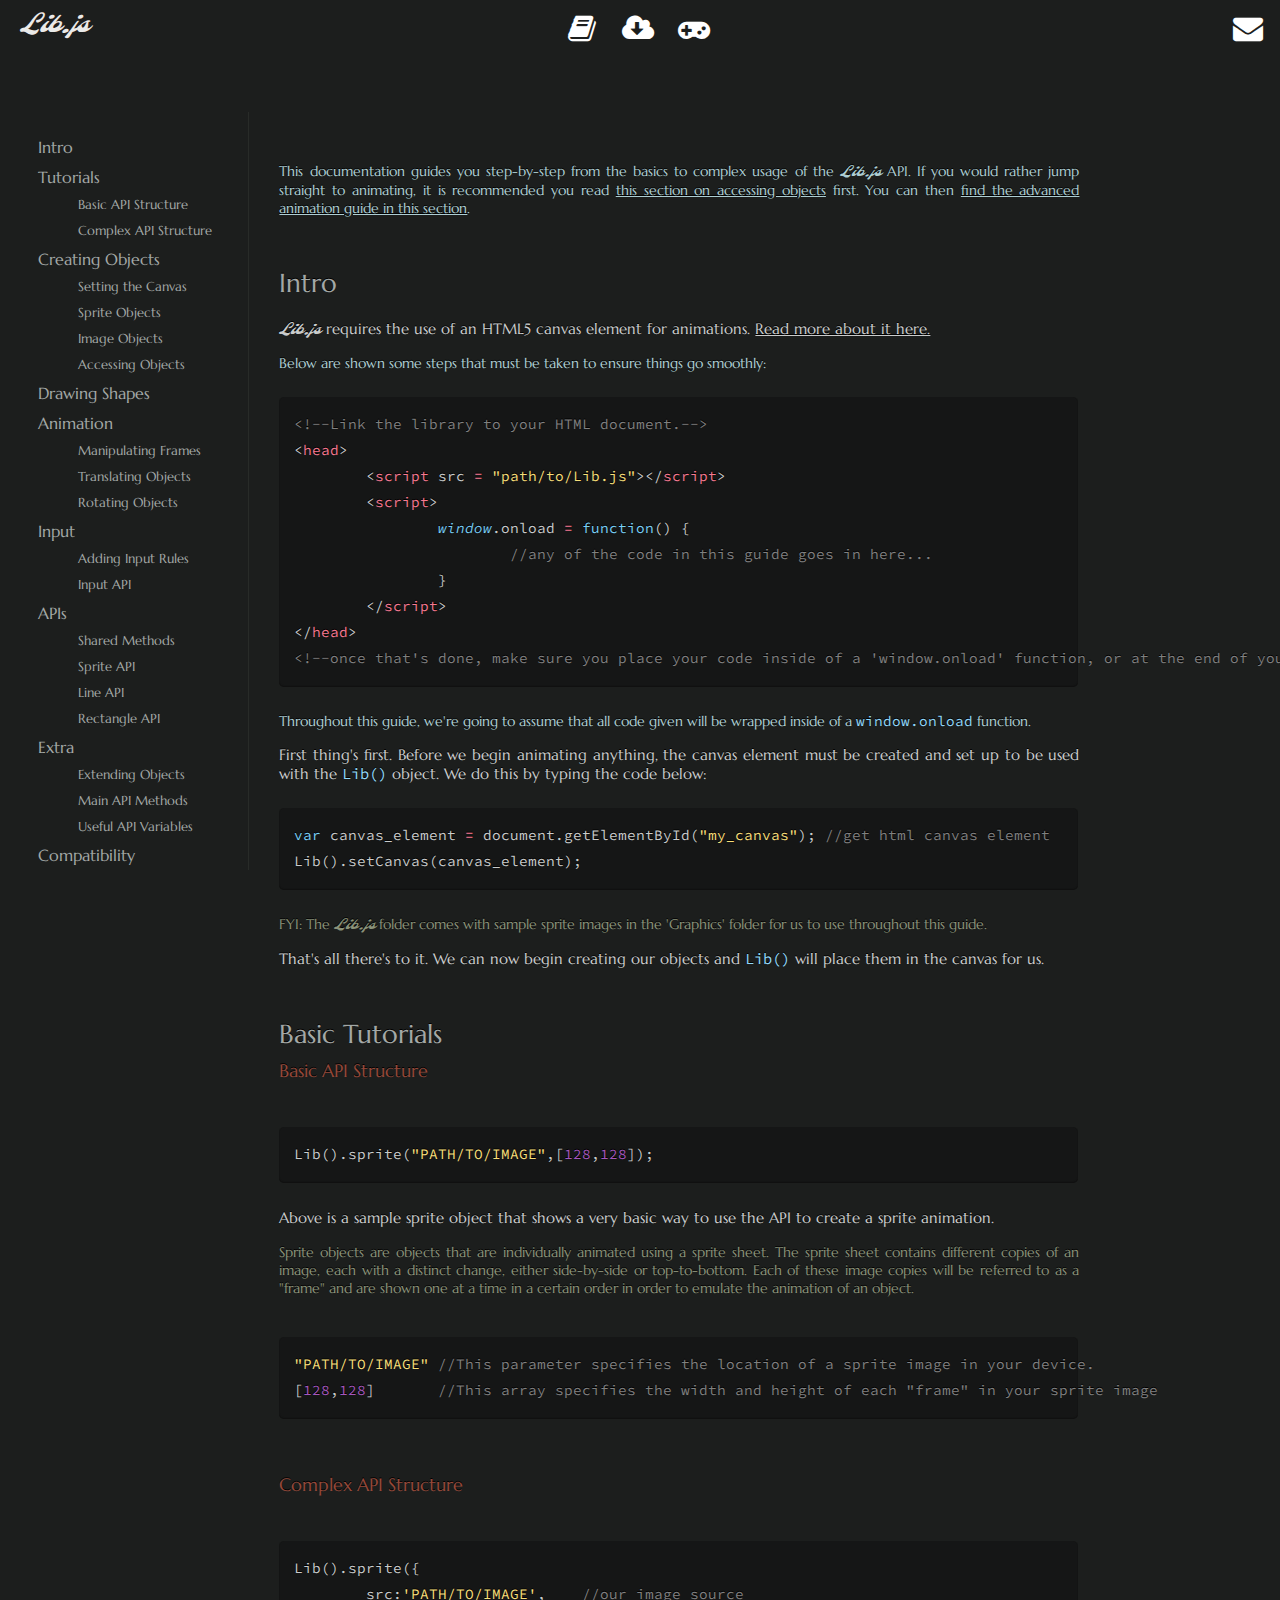
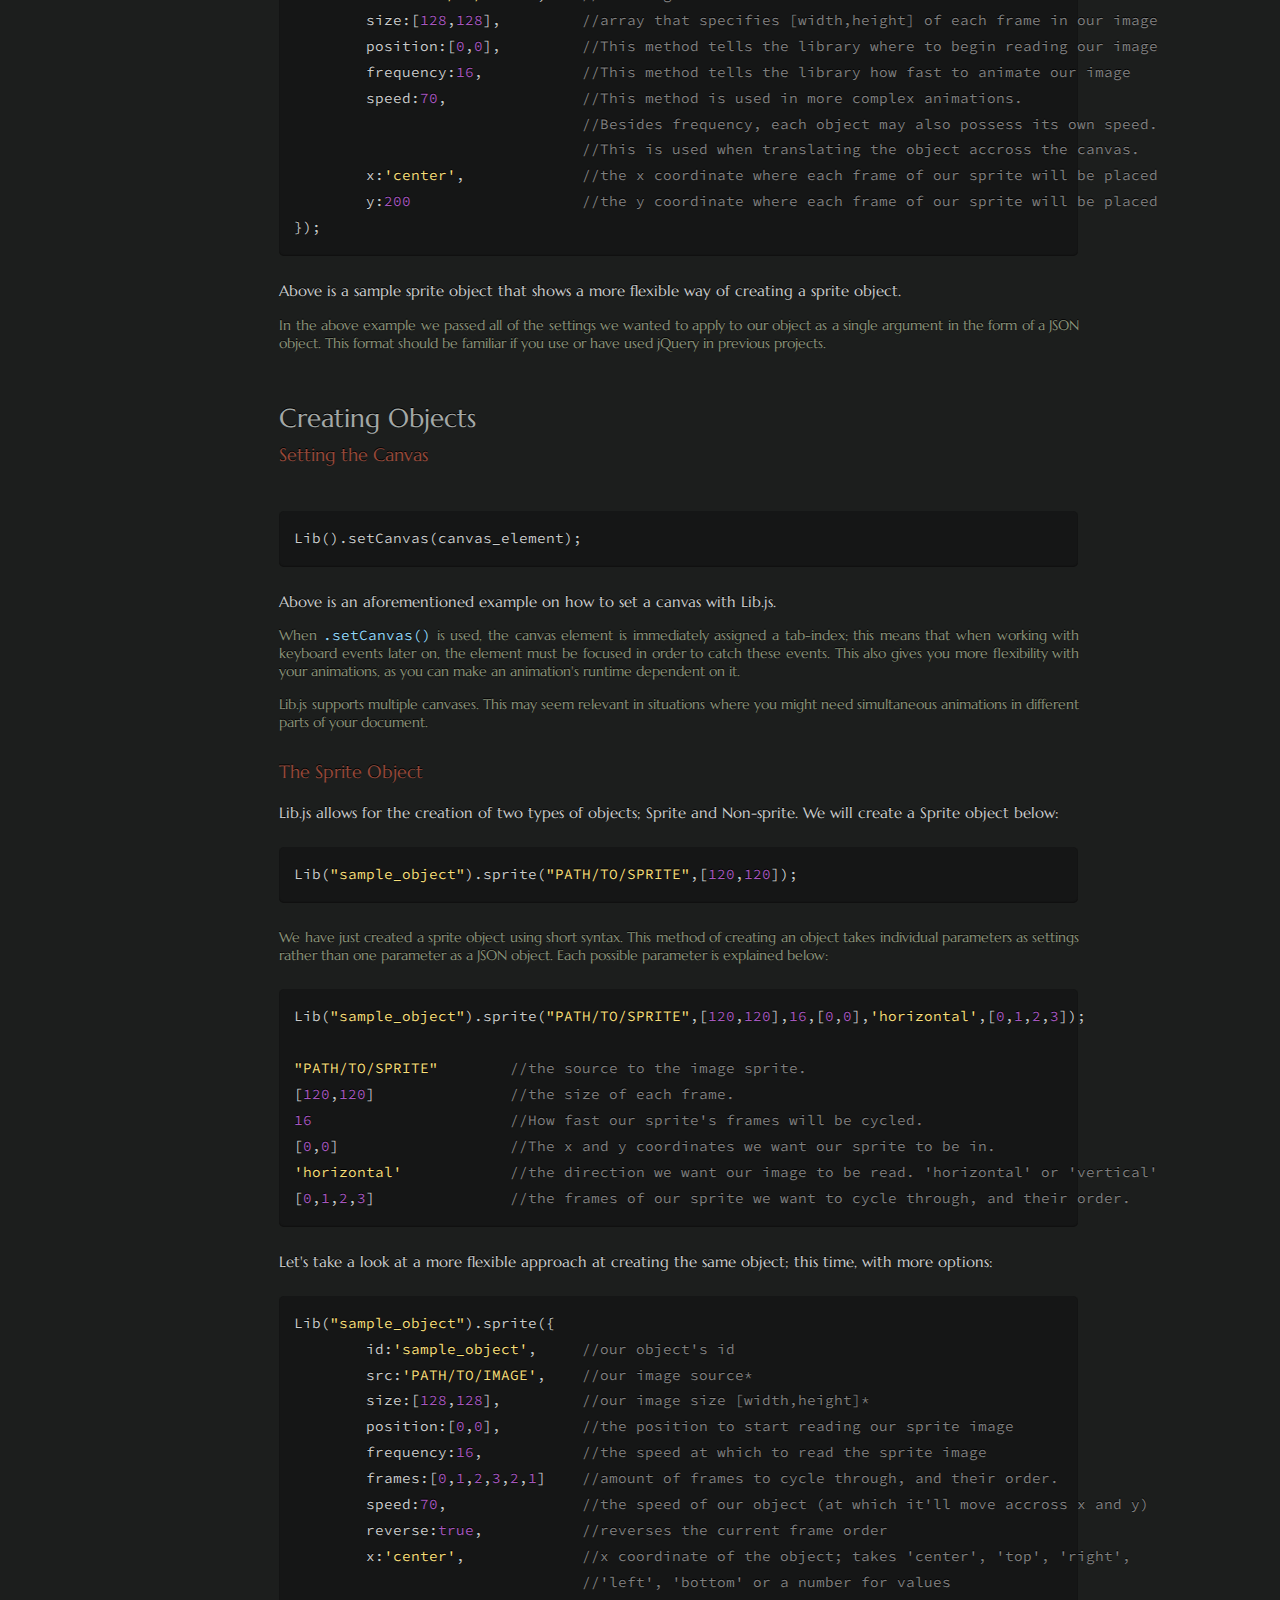
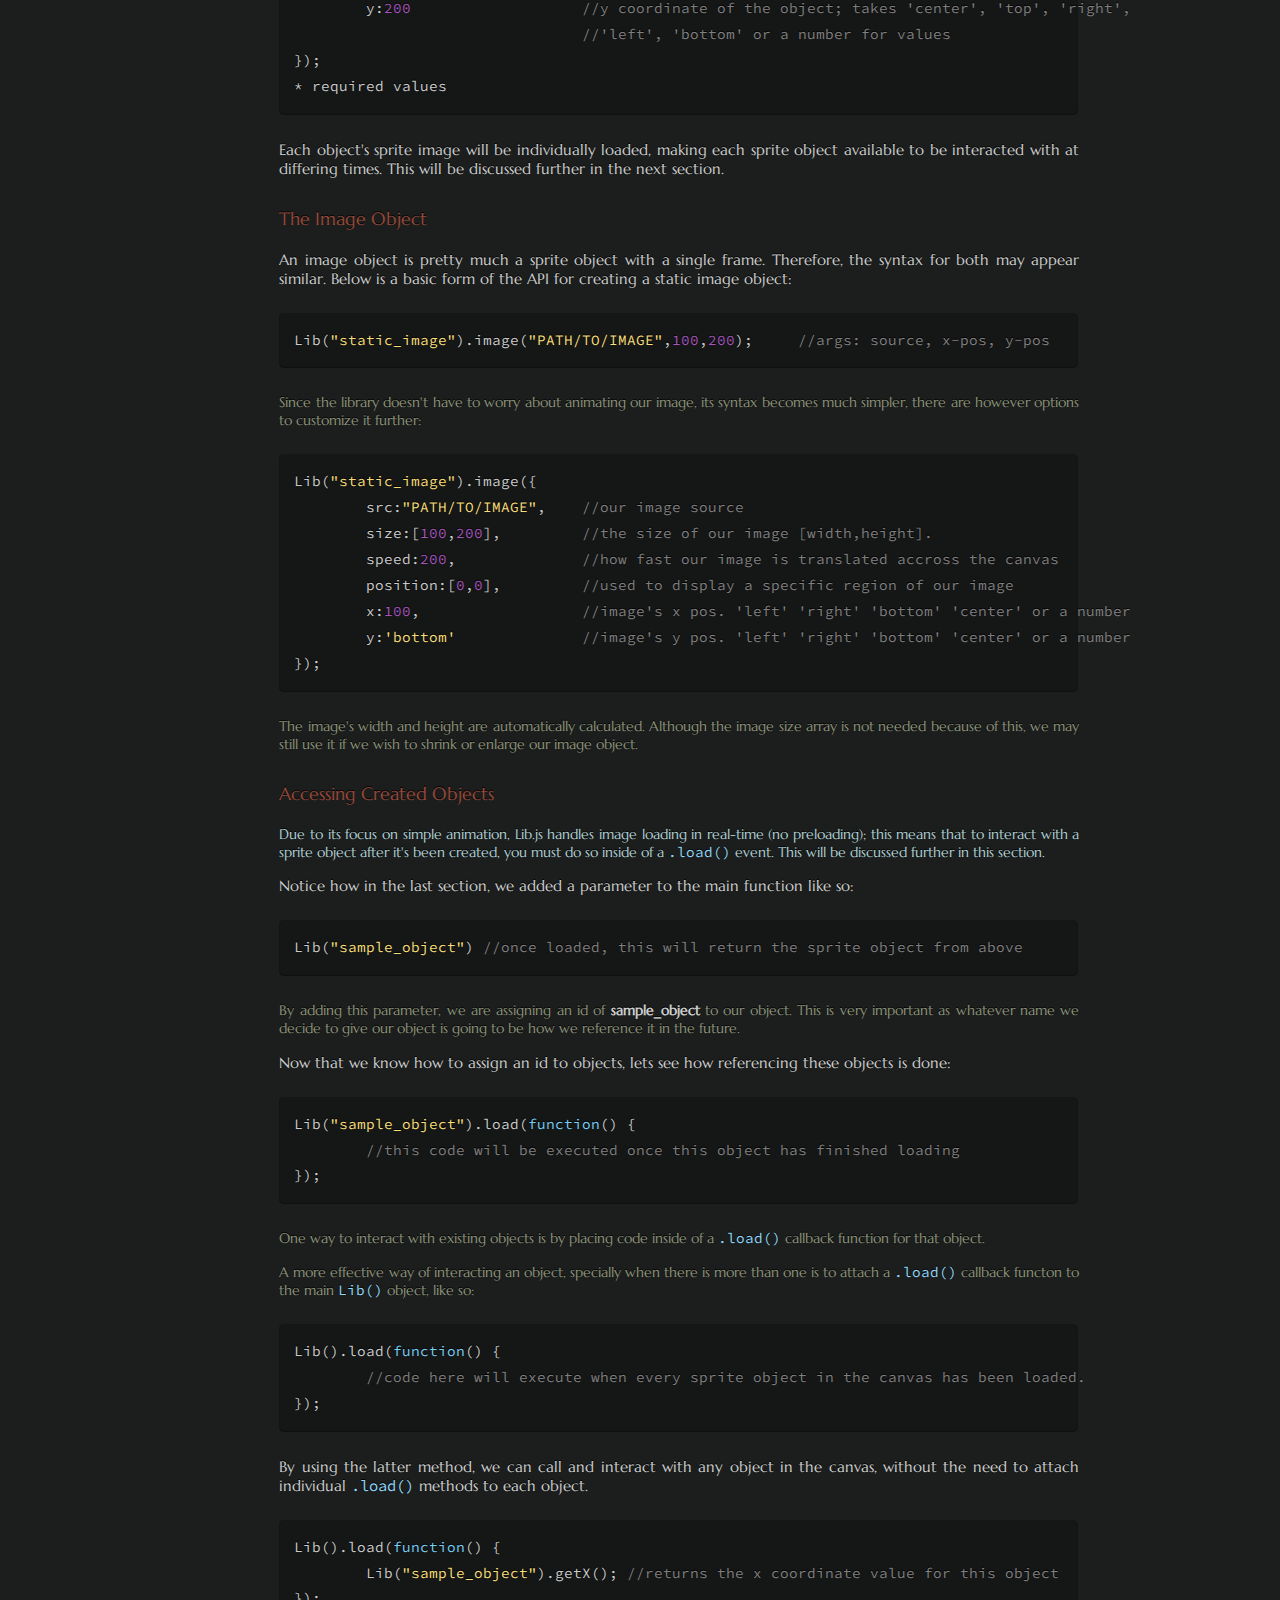
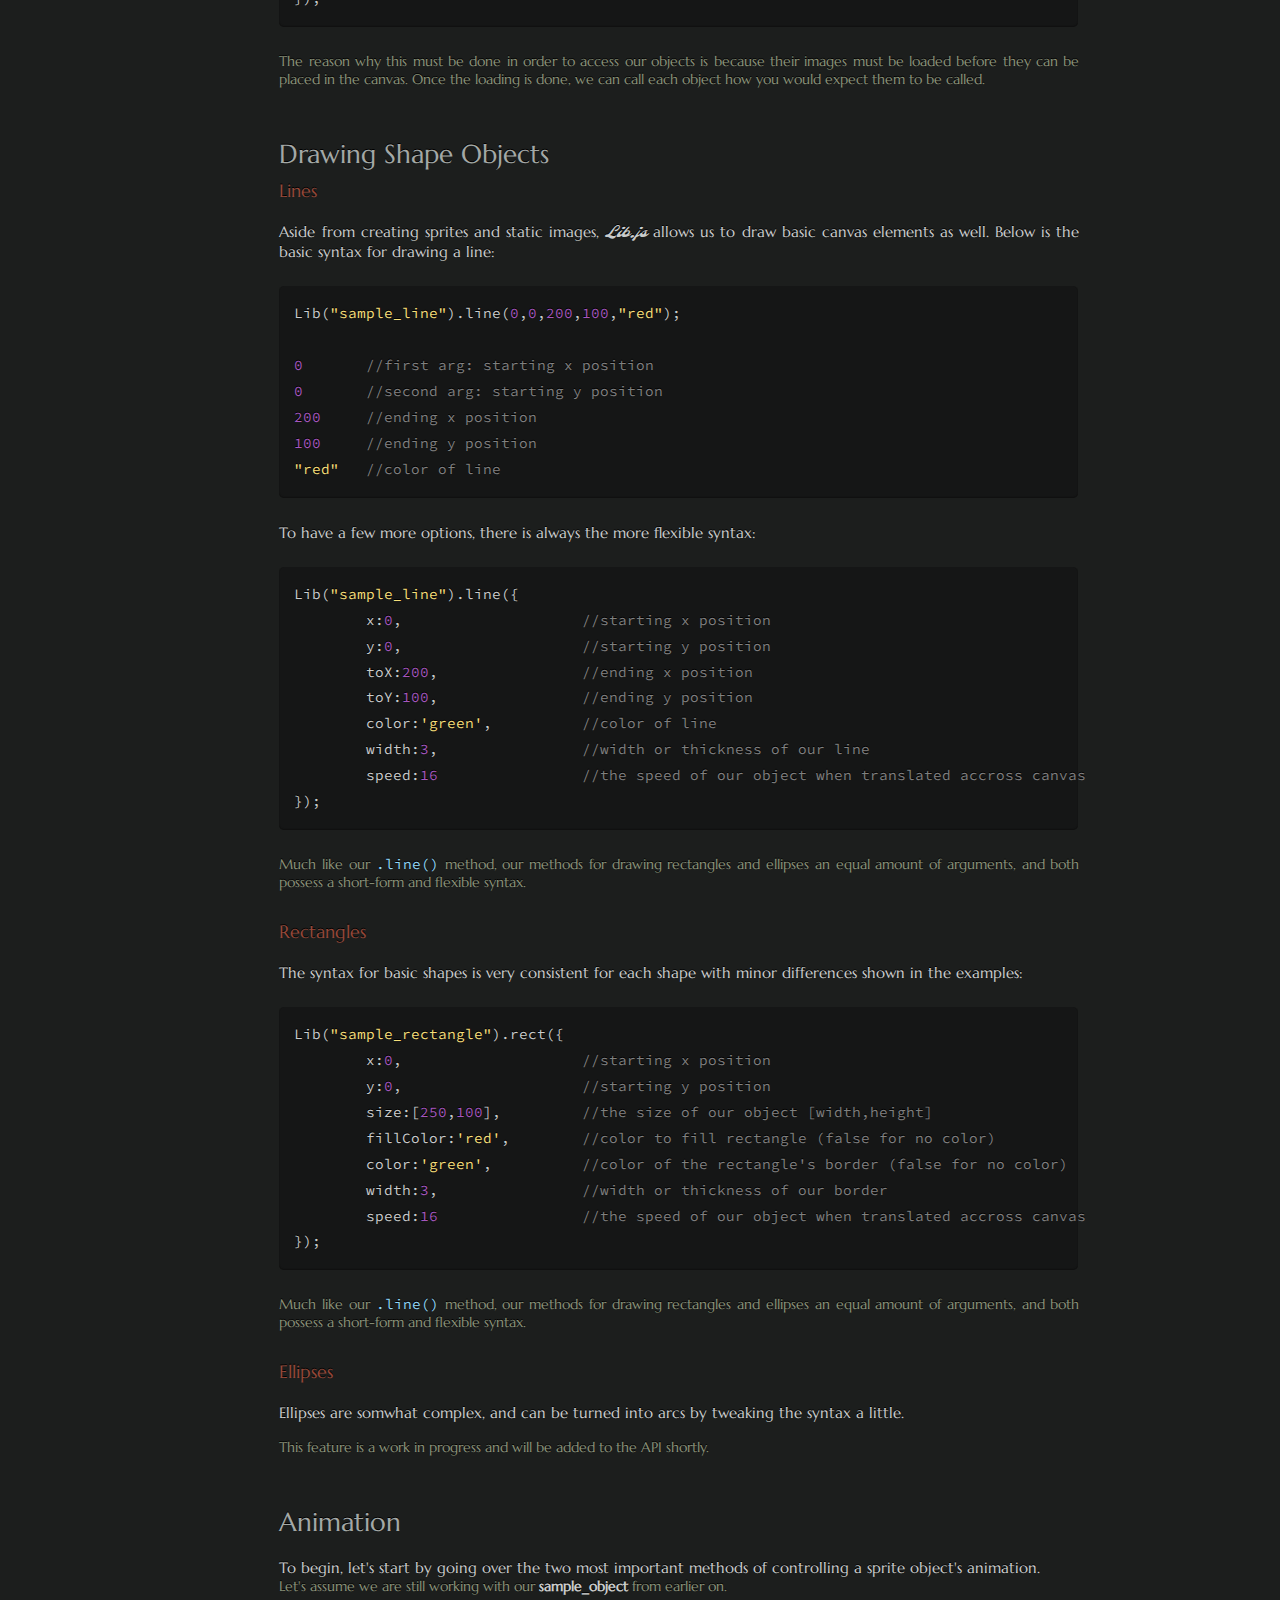
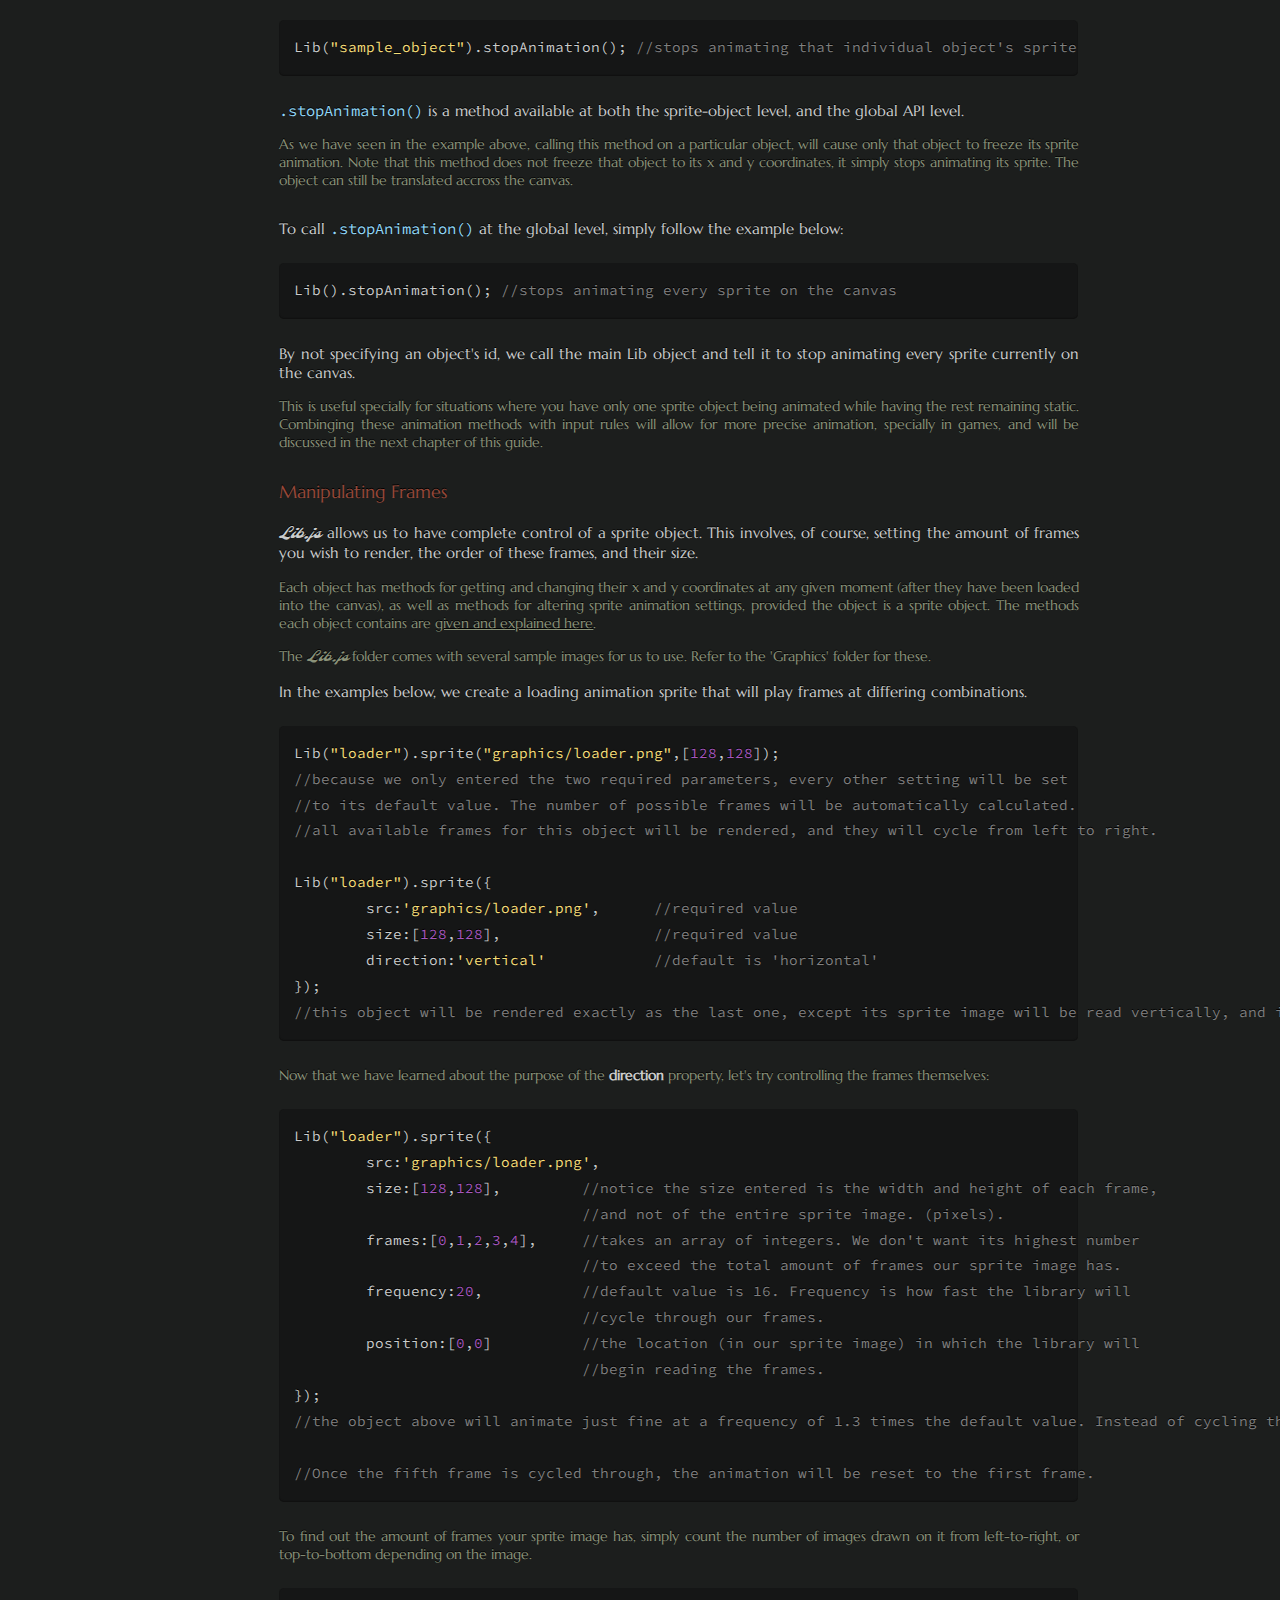
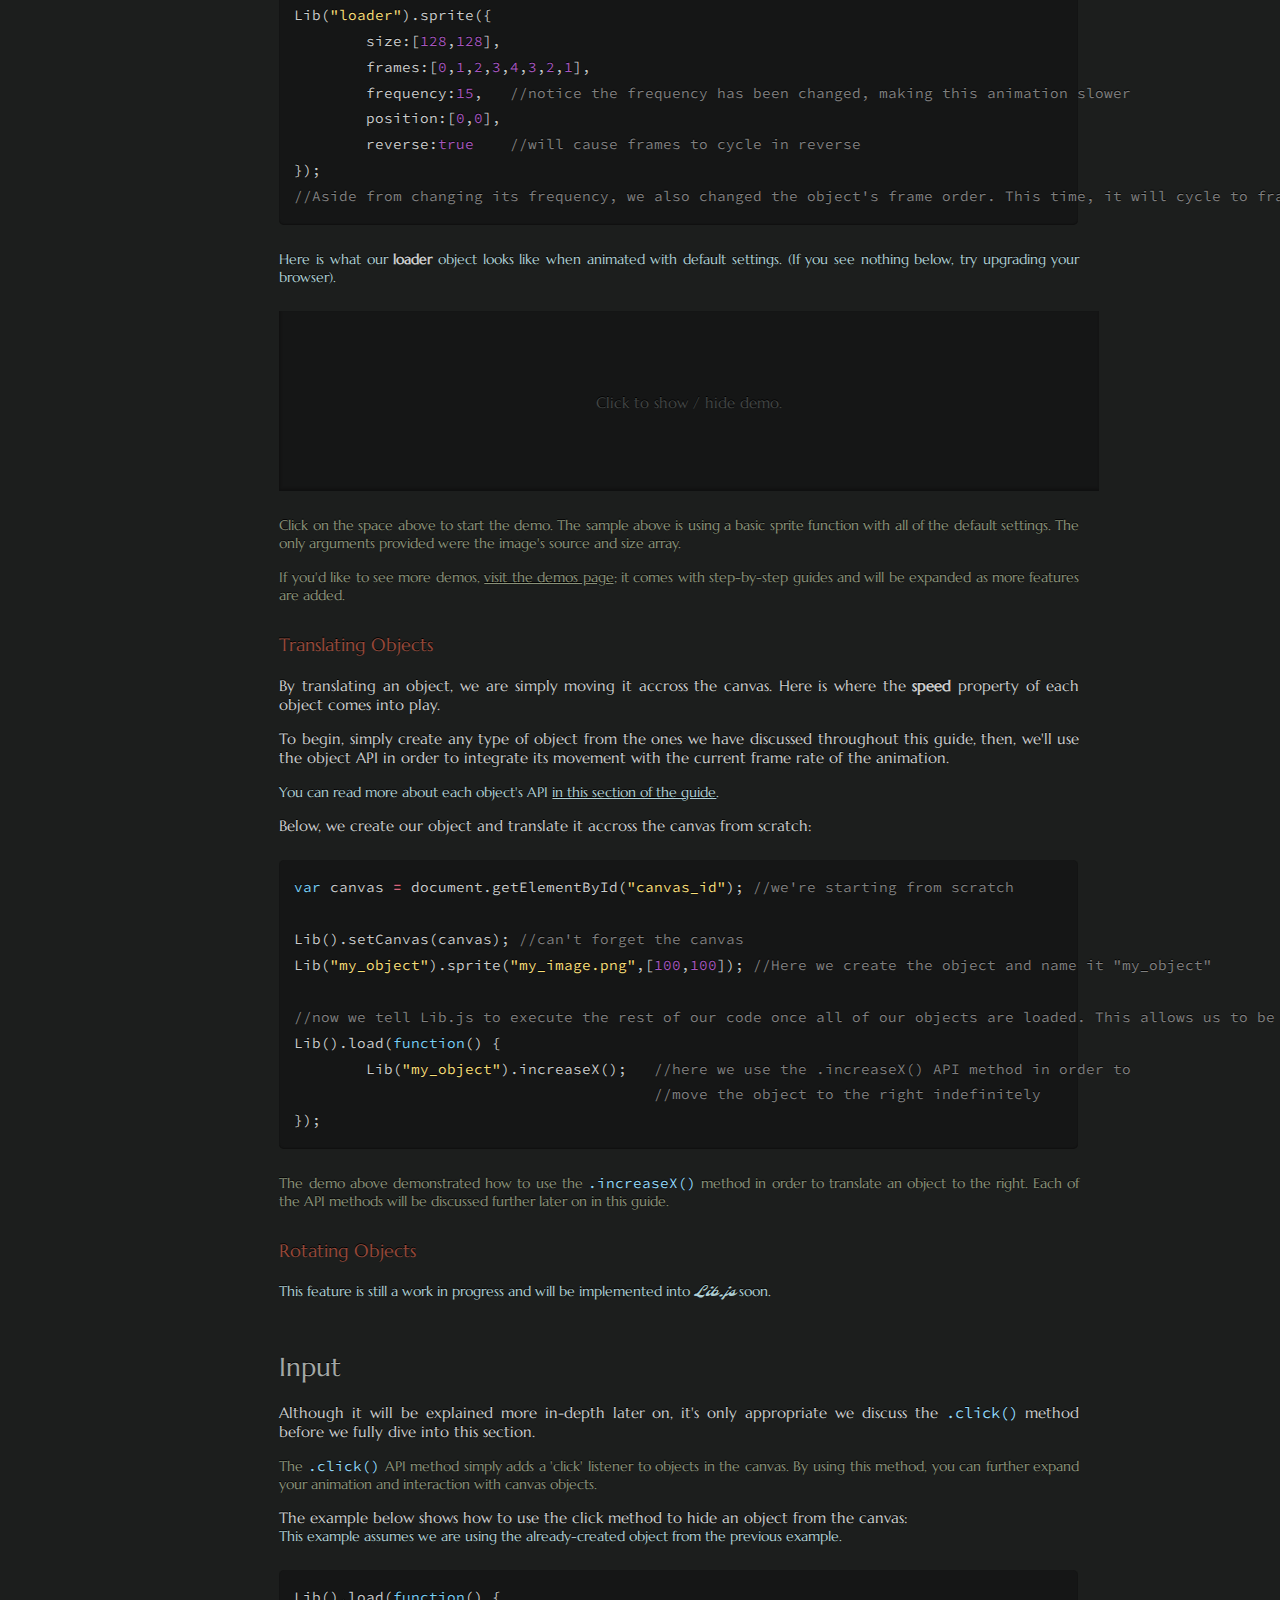
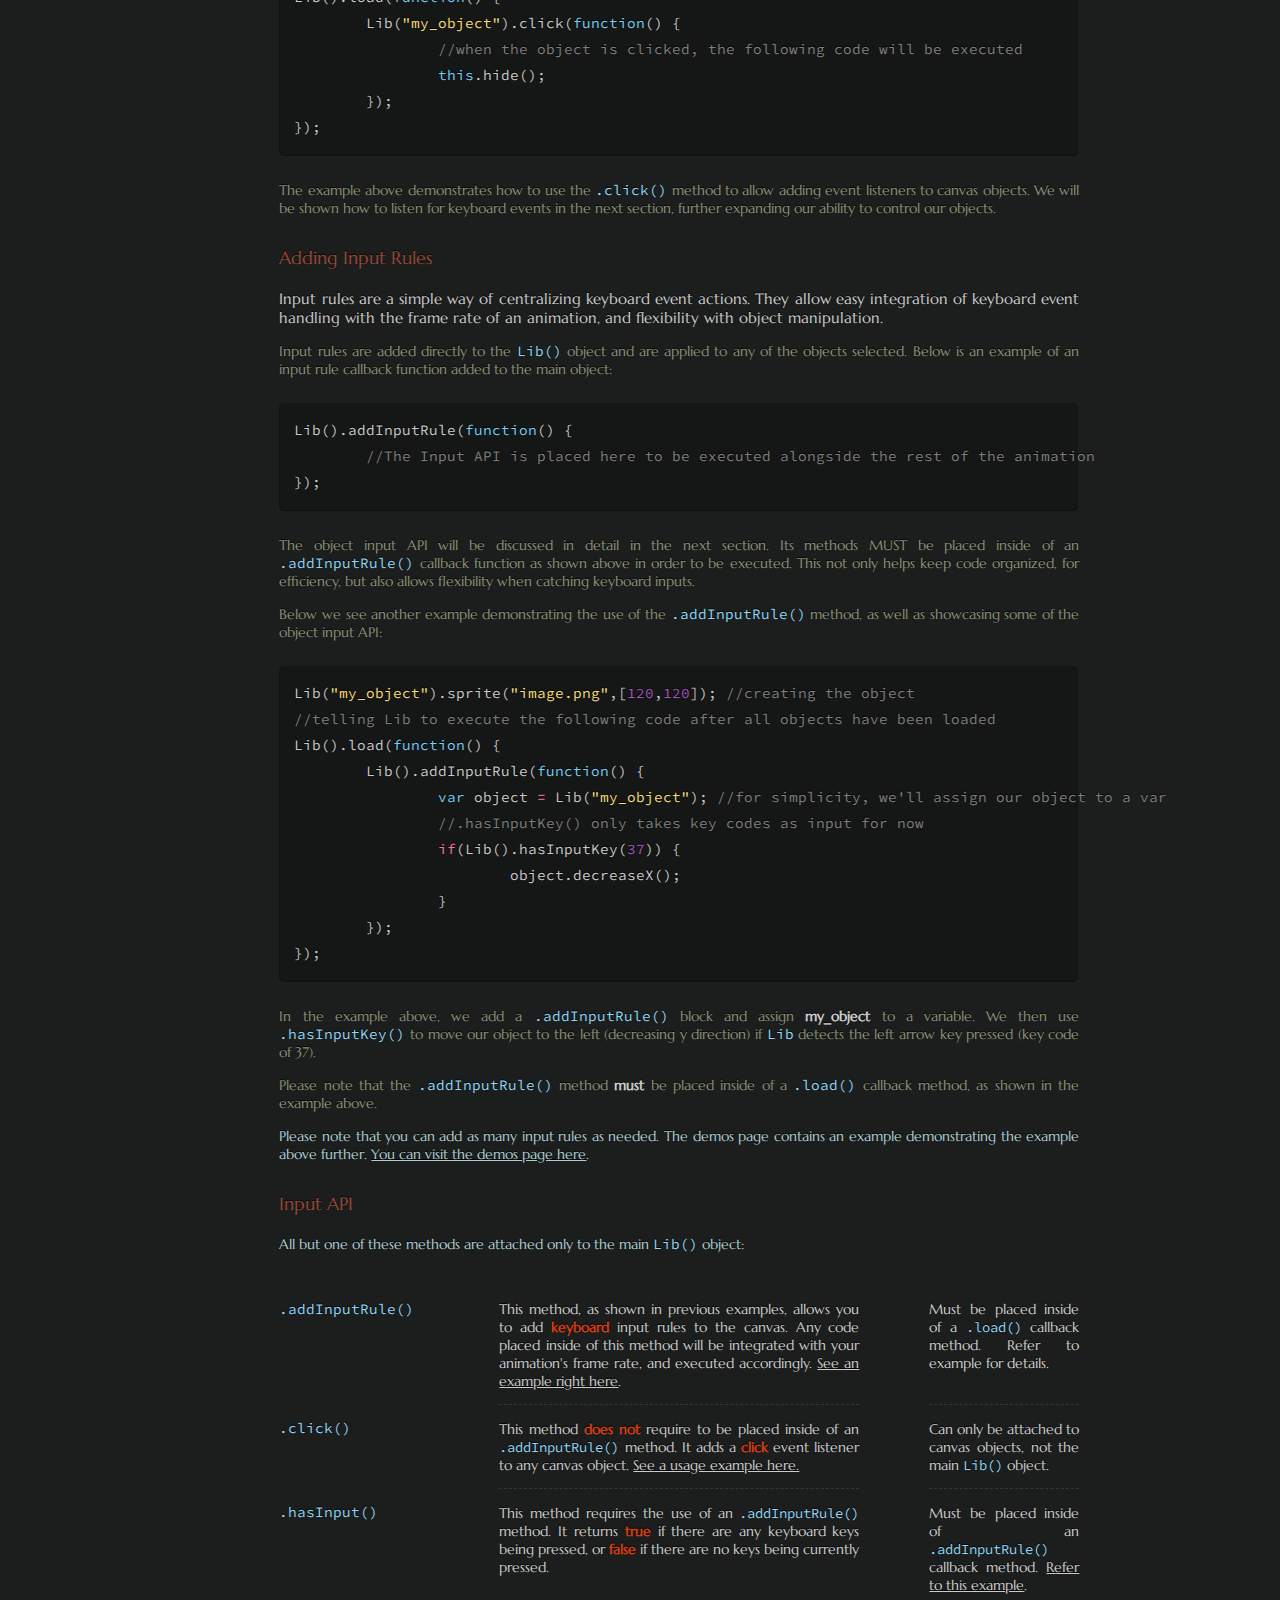
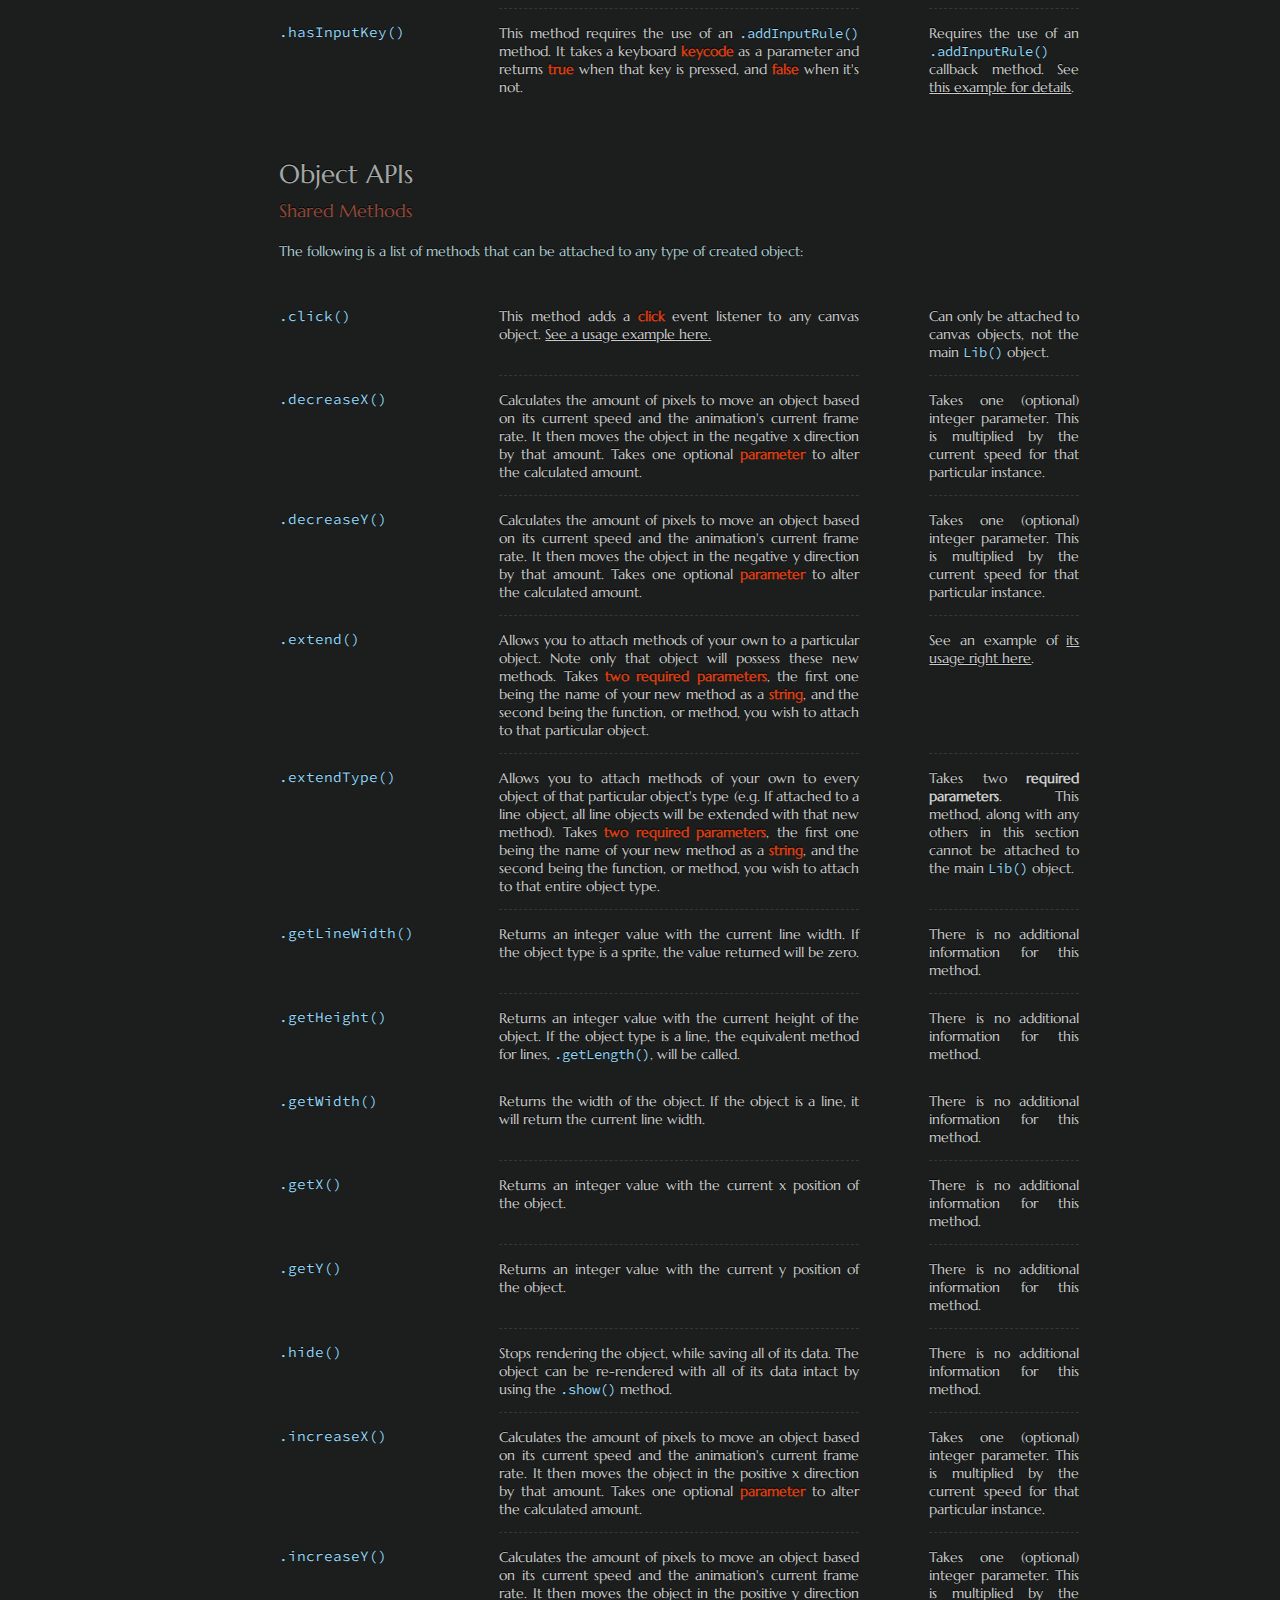
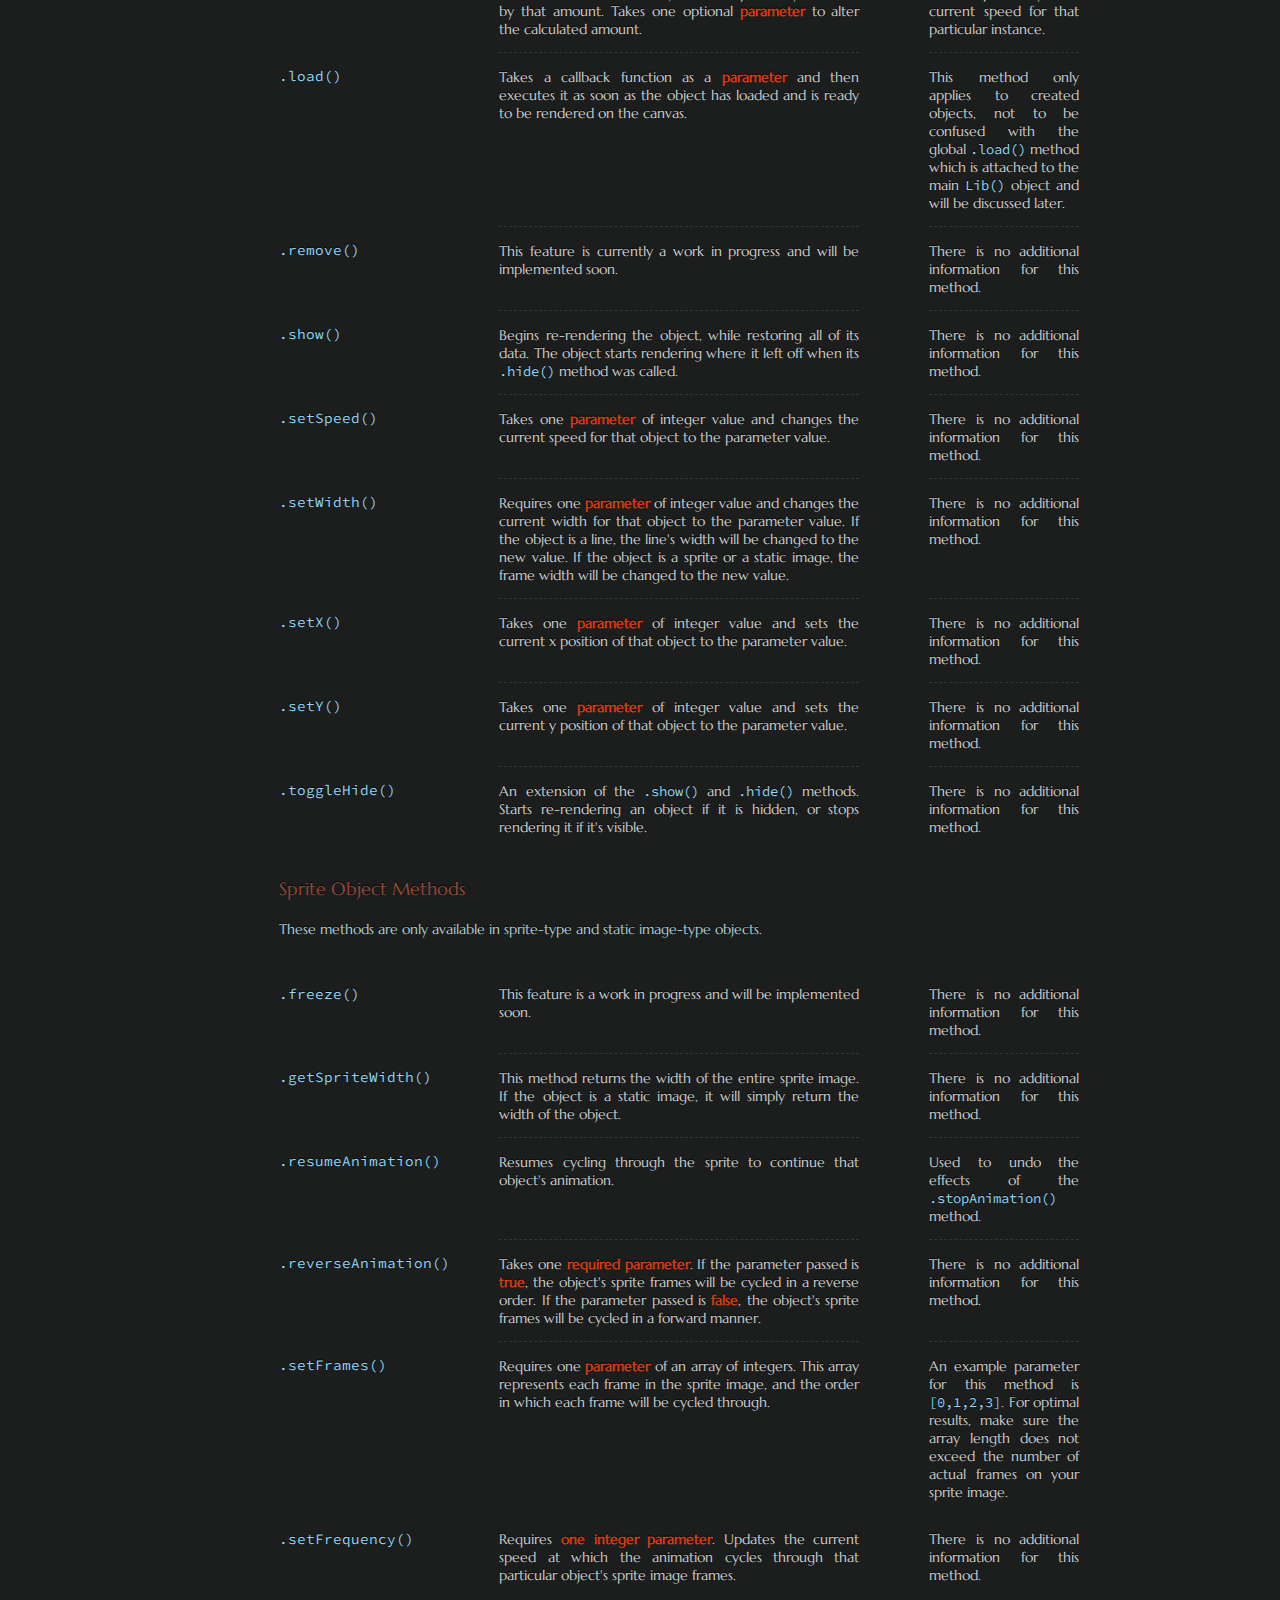
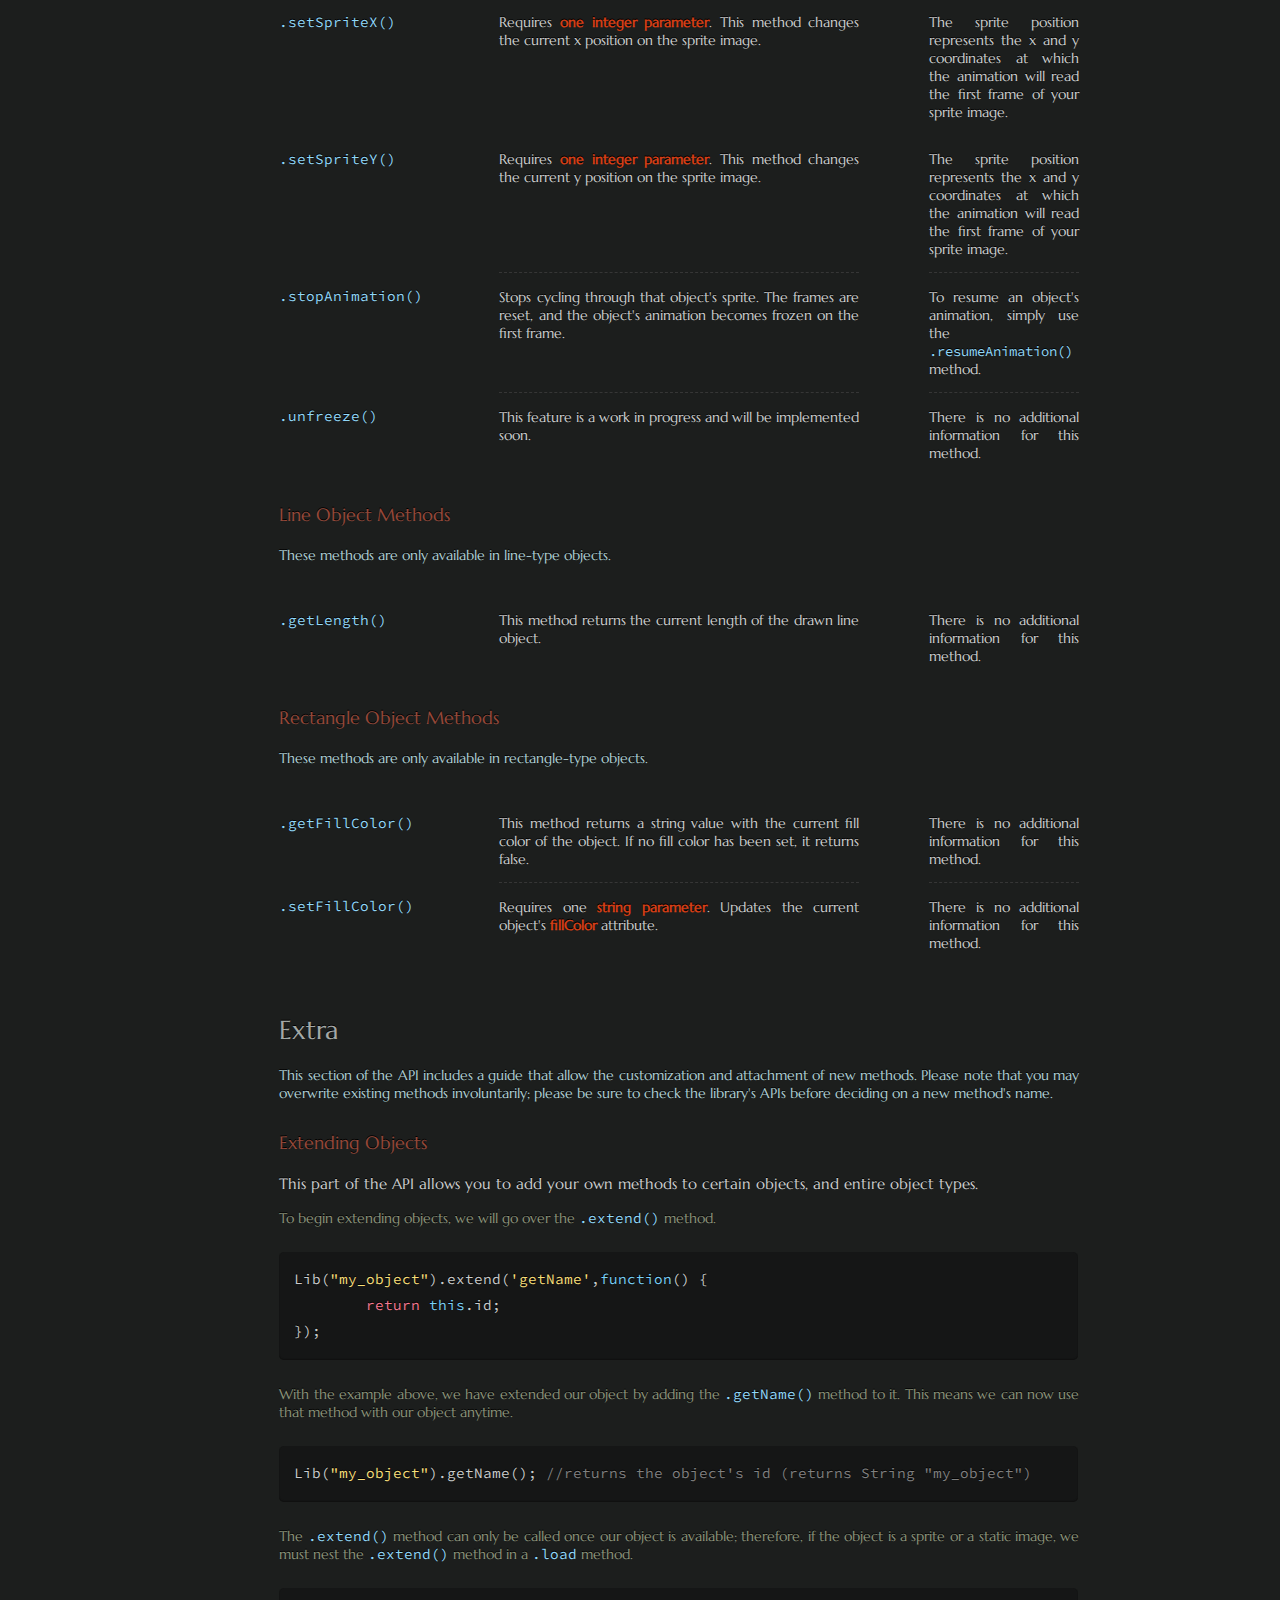
==== commit 134509a1: "fix Lib.js bug with scale affecting position, update site" ====
--- a/docs/index.html
+++ b/docs/index.html
@@ -4,6 +4,7 @@
 <meta charset="UTF-8"/>
 	<title>Lib.js - Documentation</title>
 <link rel="stylesheet" href="css/reset.css"/>
+<link rel="stylesheet" href="http://maxcdn.bootstrapcdn.com/font-awesome/4.2.0/css/font-awesome.min.css"></script>
 <link rel="stylesheet" href="css/styles.css"/>
 <script src="https://ajax.googleapis.com/ajax/libs/jquery/2.0.0/jquery.min.js"></script>
 <script src="../Lib.js"></script>
@@ -15,6 +16,7 @@
 	p.style.display = "none";
 	playing = true;
 	Lib().setCanvas(a);
+
 	Lib("loader").sprite({
 		src:"../graphics/loader.png",
 		size:[128,128],
@@ -22,6 +24,7 @@
 		x:'center',
 		y:'center'
 	});
+
 };
 function clearDemo(a) {
 	p.style.display = "block";
@@ -46,16 +49,16 @@
 <body>
 <div id="top">
 	<div id="brand">Lib.js</div><!--#brand-->
-	<div id="menu">
+	<div id="menu" class="menu">
 		<ul>
-			<li data-label="index"></li>
-			<li data-label="Thanks For Your Support!"></li>
-			<li data-label="demos"></li>
+			<li data-href="index" data-label="Documentation"></span></li>
+			<li data-href="" data-label="Thanks For Your Support!"></li>
+			<li data-href="demos" data-label="View Demos"></li>
 		</ul>
 	</div><!--#menu-->
-	<div id="contact">
+	<div id="contact" class="menu">
 		<ul>
-			<li data-label="contact"></li>
+			<li data-href="" data-label="contact"></li>
 		</ul>
 	</div><!--#contact-->
 </div><!--#top-->
--- a/docs/css/styles.css
+++ b/docs/css/styles.css
@@ -13,9 +13,18 @@
 }
 
 #top {
-width:100%; height:50px; background:rgba(16,16,16,0.35)/*rgb(148,72,57) rgb(228,230,230)*/; border-bottom:0 solid rgb(41,41,41)/*rgb(166,151,151)*/; position:relative;
-box-shadow:inset 0 -1px 0 rgb(16,16,16);
-}
+
+	width:100%; 
+	height:50px; 
+	
+	position:relative;
+	
+	border-bottom:0 solid rgb(41,41,41)/*rgb(166,151,151)*/; 
+
+	/*box-shadow:inset 0 -1px 0 rgb(16,16,16);*/
+
+}
+
 	#brand {
 	min-width:10px; padding:9px 9px 9px 20px; text-align:left; margin:0; font-style:italic; font-family:'Molle'; font-size:1.6em; color:rgb(233,234,233); text-shadow:0 0 0 rgb(92,45,36); position:absolute; cursor:default;
 	}
@@ -27,13 +36,29 @@
 		}
 			#menu ul li,#contact ul li {
 			display:inline; float:left; min-width:20px; padding:10px; text-align:center; margin:6px 8px 6px 8px; min-height:20px;
-			background:url(i/sprite.png); position:relative;
-			}
+			position:relative;
+			}
+
+				#menu ul li span, #contact ul li span {
+					
+					width:100%;
+
+					position:absolute; 
+					left:0;
+					top:0;
+
+					padding:11px 0 0 0;
+
+					color:white;
+					text-align:center;
+					font-size:30px;
+				}
+
 				#menu .label,#contact .label,#Compatibility .label {
 				min-width:90px; min-height:20px; background:black; position:absolute; bottom:0; padding:1px 7px 4px 7px; border-radius:3px; text-align:center; color:white;
 				}
 	#contact {
-	width:40px; height:100%; position:absolute; right:20px; top:6px;
+	width:40px; height:100%; position:absolute; right:20px; top:0;
 	}
 #wrapper {
 width:94%; margin:12px auto 50px auto;
